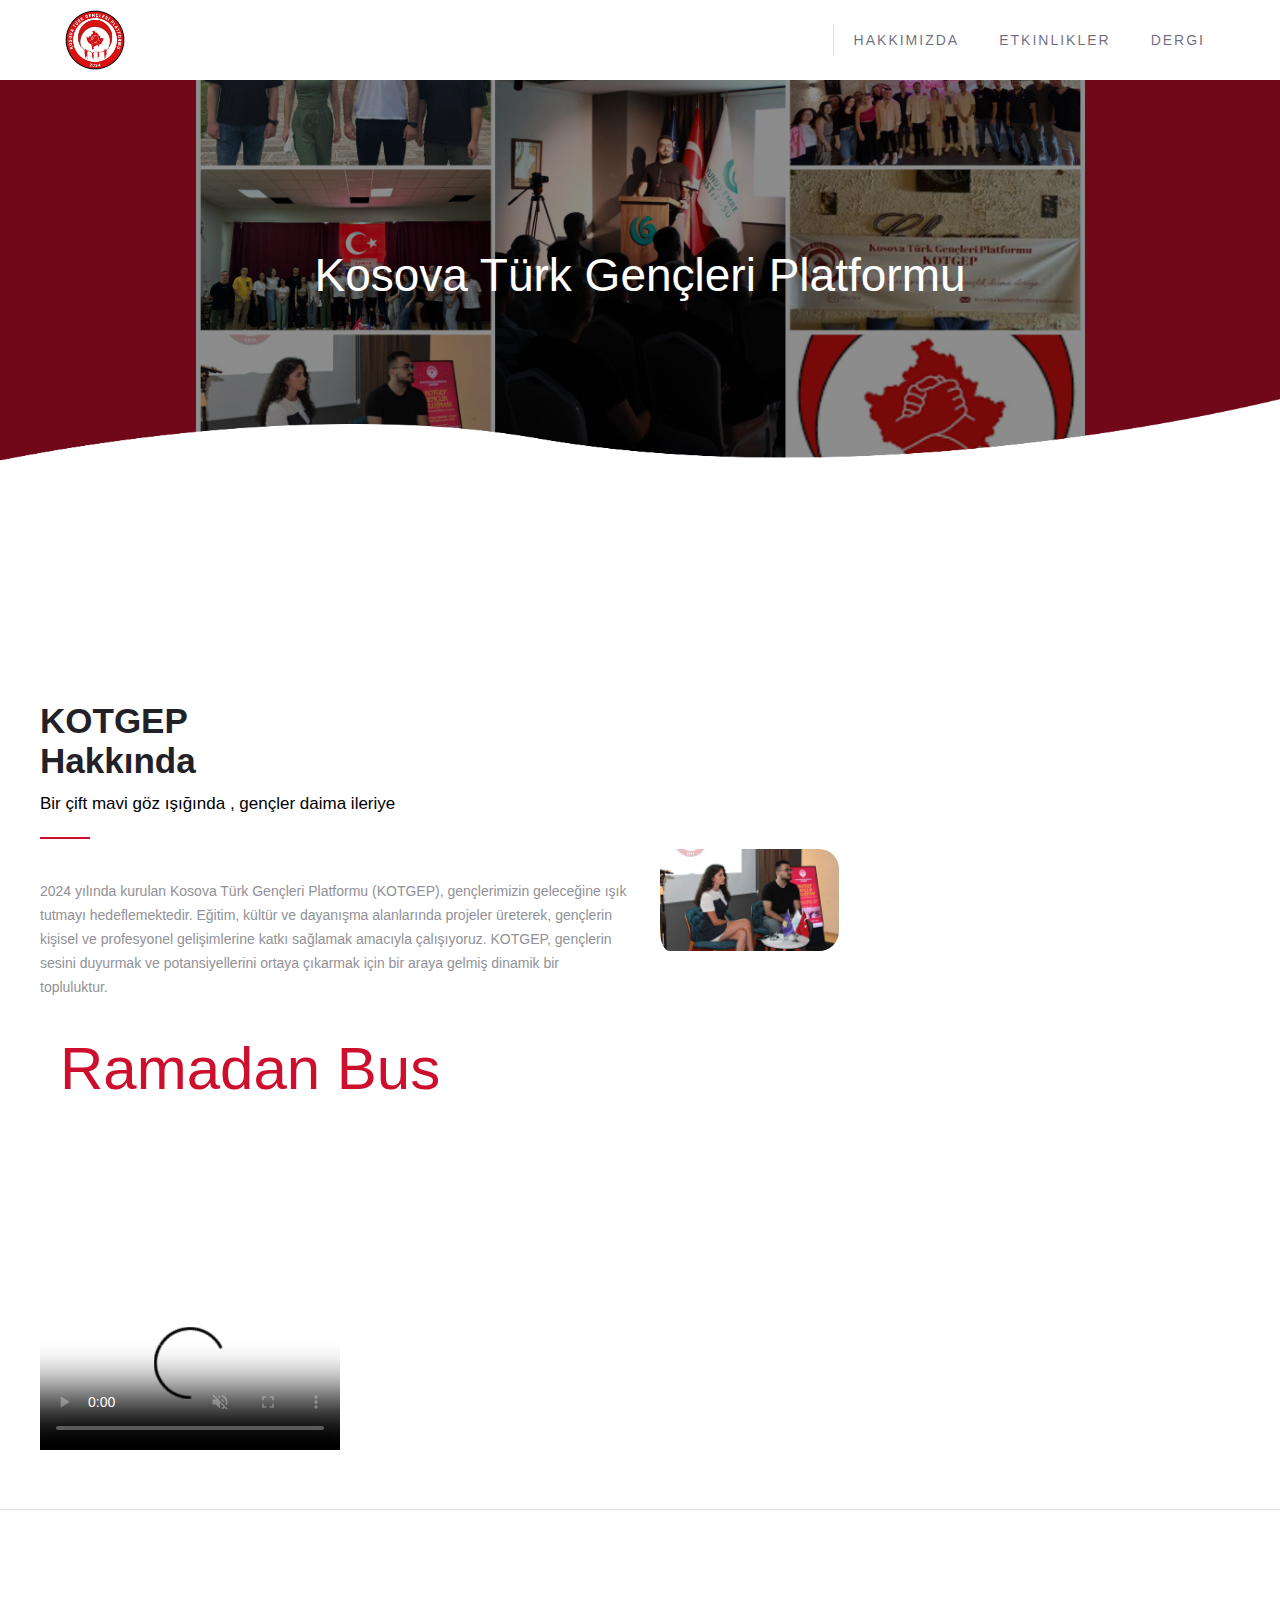
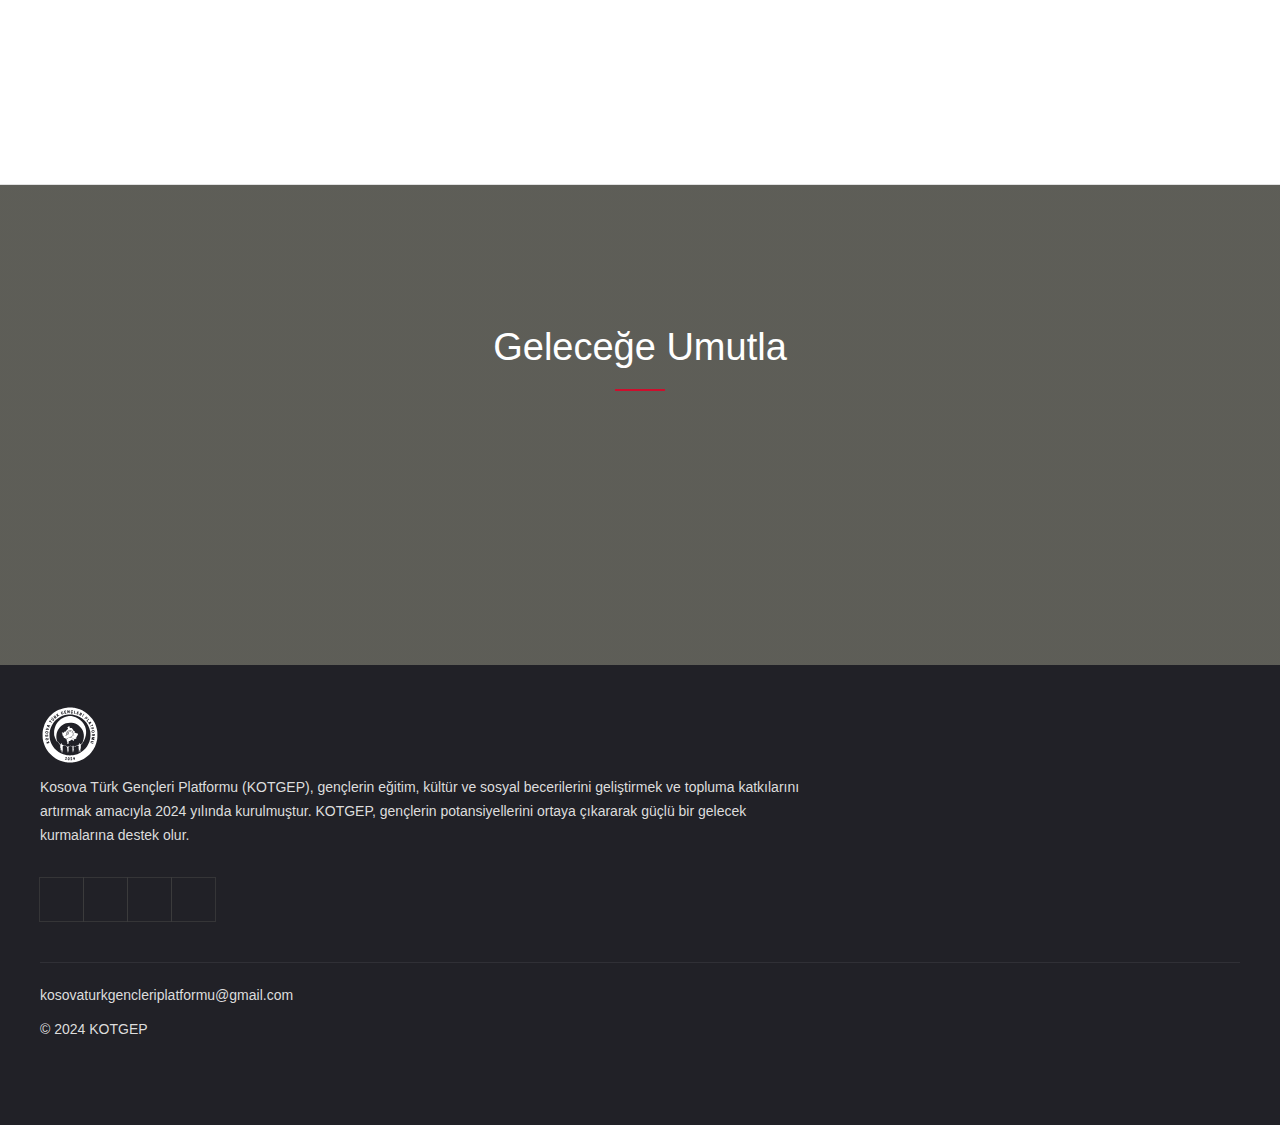
==== about-us.html @ ab355eea "KOTGEP" ====
<!DOCTYPE html>
<html>
  <head>
    <meta charset="utf-8" />
    <title>KOTGEP - Hakkımızda</title>
    <meta content="Kosova Türk Gençleri Platformu." name="description" />
    <meta content="KOTGEP:  Bir çift mavi göz ışığında" property="og:title" />
    <meta content="Geleceğe Daima Umutla" property="og:description" />
    <meta content="KOTGEP:  Bir çift mavi göz ışığında" property="twitter:title" />
    <meta content="Geleceğe Daima Umutla" property="twitter:description" />
    <meta property="og:type" content="website" />
    <meta content="summary_large_image" name="twitter:card" />
    <meta content="width=device-width, initial-scale=1" name="viewport" />
    <meta content="DXEQsur0i8NZdc9QJ-NFXd4ox3ijfagwgtrBbbGSIII" name="google-site-verification" />
    <link href="./css/css.css" rel="stylesheet" type="text/css" />
    <link href="https://fonts.googleapis.com/" rel="preconnect" />
    <link rel="stylesheet" href="https://cdnjs.cloudflare.com/ajax/libs/font-awesome/6.6.0/css/all.min.css" integrity="sha512-Kc323vGBEqzTmouAECnVceyQqyqdsSiqLQISBL29aUW4U/M7pSPA/gEUZQqv1cwx4OnYxTxve5UMg5GT6L4JJg==" crossorigin="anonymous" referrerpolicy="no-referrer" />
    <link href="https://fonts.gstatic.com/" rel="preconnect" crossorigin="anonymous" />
    <script src="https://ajax.googleapis.com/ajax/libs/webfont/1.6.26/webfont.js" type="text/javascript"></script>
    <script type="text/javascript">
      WebFont.load({
        google: {
          families: ["Montserrat:100,100italic,200,200italic,300,300italic,400,400italic,500,500italic,600,600italic,700,700italic,800,800italic,900,900italic", "Lora:regular,italic,700,700italic", "Poppins:100,100italic,200,200italic,300,300italic,regular,italic,500,500italic,600,700,800,900"]
        }
      });
    </script>
     <script type="text/javascript">
      ! function(o, c) {
        var n = c.documentElement,
          t = " w-mod-";
        n.className += t + "js", ("ontouchstart" in o || o.DocumentTouch && c instanceof DocumentTouch) && (n`.className+=t+"touch"`)}(window,document);
    </script>
    <link href="./image/kotgep-20240730-0001_1_-removebg-preview.png" rel="shortcut icon" type="image/x-icon" />
    <link href="./image/kotgep-20240730-0001_1_-removebg-preview.png" rel="apple-touch-icon" />
    <!-- Google Tag Manager -->
    <script>
      (function(w, d, s, l, i) {
        w[l] = w[l] || [];
        w[l].push({
          'gtm.start': new Date().getTime(),
          event: 'gtm.js'
        });
        var f = d.getElementsByTagName(s)[0],
          j = d.createElement(s),
          dl = l != 'dataLayer' ? '&l=' + l : '';
        j.async = true;
        j.src = 'https://www.googletagmanager.com/gtm.js?id=' + i + dl;
        f.parentNode.insertBefore(j, f);
      })(window, document, 'script', 'dataLayer', 'GTM-5PPVP9Z');
    </script>
    <!-- End Google Tag Manager -->
  </head>
  <body>
    <div class="w-embed w-iframe">
      <!-- Google Tag Manager (noscript) -->
      
    </div>
    <div class="preloader">
      <img src="https://assets-global.website-files.com/5dd045daedfe6a998d672d1d/5dd045daedfe6a3b7b672d65_tail-spin.svg" width="50" alt="" />
    </div>
    <div class="search-wrapper w-hidden-medium w-hidden-small w-hidden-tiny">
      <div class="search-overlay"></div>
      <div class="container center w-container">
        <form action="https://www.rasarevelations.com/search" class="search-content w-clearfix w-form">
          <input class="search-input w-input" maxlength="256" name="query" placeholder="Hit enter to search..." type="search" id="search" required="" />
          <input type="submit" class="search-button w-button" value="" />
          <div class="search-line"></div>
        </form>
      </div>
      <div class="remove-icon"></div>
    </div>
    <div class="page-content">
      <div class="navigation-wrapper">
        <div data-collapse="medium" data-animation="default" data-duration="400" data-easing="ease" data-easing2="ease" role="banner" class="navbar-2 w-nav">
          <div class="container-flex">
            <a href="index.html" class="w-nav-brand">
              <!-- <img src="https://assets-global.website-files.com/5dd045daedfe6a998d672d1d/5dd05a74ef6ed9efe9b8036e_logomark-2-colorArtboard 1.png" width="250" sizes="(max-width: 479px) 100vw, 250px" srcset="https://assets-global.website-files.com/5dd045daedfe6a998d672d1d/5dd05a74ef6ed9efe9b8036e_logomark-2-colorArtboard%201-p-500.png 500w, https://assets-global.website-files.com/5dd045daedfe6a998d672d1d/5dd05a74ef6ed9efe9b8036e_logomark-2-colorArtboard%201-p-800.png 800w, https://assets-global.website-files.com/5dd045daedfe6a998d672d1d/5dd05a74ef6ed9efe9b8036e_logomark-2-colorArtboard%201.png 1357w" alt="" /> -->
              <img src="./image/kotgep-20240730-0001_1_-removebg-preview.png"  width="250" sizes="(max-width: 479px) 100vw, 250px" srcset="./image/kotgep-20240730-0001_1_-removebg-preview.png 500w, ./image/kotgep-20240730-0001_1_-removebg-preview.png 800w, ./image/kotgep-20240730-0001_1_-removebg-preview.png 1357w" style="width: 80px; padding: 8px;" alt=""/>
            </a>
            <a href="index.html" aria-current="page" class="w-nav-brand w--current mid-text" style=" align-items: center; font-size: 1.2rem;">
              KOTGEP
            </a>
            <nav role="navigation" class="nav-menu-4 w-nav-menu">
              <div class="div-block-10"></div>
              <a href="about-us.html" aria-current="page" class="nav-bar-2-link w-nav-link w--current">Hakkımızda</a>
              <a href="./etkinlik.html" class="nav-bar-2-link w-nav-link">Etkinlikler</a>
              <a href="dergi.html" class="nav-bar-2-link w-nav-link">Dergi</a>
            </nav>
            <div class="navigation-right"></div>
            <div class="menu-button-2 w-hidden-main w-nav-button">
              <div class="w-icon-nav-menu">
                <i class="fa-solid fa-bars"></i>
              </div>
            </div>
          </div>
        </div>
      </div>
      <div class="banner sub image-6 aboutshow">
        <div class="container center w-container">
          <div>
            <div class="align-center homeacenter">
              <h1 class="courses-title big white-title in-sub-page">Kosova Türk Gençleri Platformu </h1>
            </div>
          </div>
        </div>
      </div>
      <div class="section gray perfect-pixel about-page-spacing">
        <div class="container w-container">
          <div>
            <div>
              <div data-w-id="ae3ced1c-4855-2db0-6c7f-9031c57028e2" class="row-flex flex-block w-row">
                <div class="w-col w-col-6">
                  <div class="left-about">
                    <div class="top-title half-space">
                      <h2 class="top-title-text">KOTGEP <br />Hakkında</h2>
                      <p class="paragraph-biger">Bir çift mavi göz ışığında , gençler daima ileriye</p>
                      <div class="line-divider"></div>
                    </div>
                    <div>
                      <p class="paragraph-3">2024 yılında kurulan Kosova Türk Gençleri Platformu (KOTGEP), gençlerimizin geleceğine ışık tutmayı hedeflemektedir. Eğitim, kültür ve dayanışma alanlarında projeler üreterek, gençlerin kişisel ve profesyonel gelişimlerine katkı sağlamak amacıyla çalışıyoruz. KOTGEP, gençlerin sesini duyurmak ve potansiyellerini ortaya çıkarmak için bir araya gelmiş dinamik bir topluluktur.
                      </p>
                    </div>
                    <div class="top-margin">
                      <div class="sign-font">Ramadan Bus</div>
                    </div>
                  </div>
                </div>
                <div class="column-2 w-col w-col-6">
                  <img src="./image/test.jpeg" sizes="(max-width: 767px) 92vw, 48vw" srcset="./image/test.jpeg 500w, ./image/test.jpeg 800w, ./image/test.jpeg 1600w, ./image/test.jpeg 2000w, ./image/test.jpeg 2538w" alt="" class="image-9" />
                  <div style="padding-top:56.17021276595745%" class="video-2 w-video w-embed">
                    <iframe class="embedly-embed" src="http://cdn.embedly.com/widgets/media.html?src=https%3A%2F%2Fwww.youtube.com%2Fembed%2FRBnXutIqDWU%3Ffeature%3Doembed&url=https%3A%2F%2Fwww.youtube.com%2Fwatch%3Fv%3DRBnXutIqDWU&image=https%3A%2F%2Fi.ytimg.com%2Fvi%2FRBnXutIqDWU%2Fhqdefault.jpg&key=c4e54deccf4d4ec997a64902e9a30300&type=text%2Fhtml&schema=youtube" scrolling="no" frameborder="0" allow="autoplay; fullscreen" allowfullscreen="true"></iframe>
                  </div>
                  <div>
                    
                  </div>
                </div>
              </div>
              <video controls style="max-width: 100%;" id="video" poster="poster-image.jpg" muted>
                <source src="./videos/introduction/Video.mp4" type="video/mp4">
                Tarayıcınız video etiketini desteklemiyor.
            </video>
            </div>
          </div>
        </div>
      </div>
      <!-- <div class="section red redrecolor">
        <div class="container w-container">
          <h1 class="heading-2">KOTGEP</h1>
        </div>
      </div> -->
      <!-- <div class="benefits-section">
        <div class="container-2">
          <h2 class="center-h2">Buraya bişi lazım </h2>
          <div class="container-2 slim-container">
            <div class="home-text center-home-text">Türk gençliği, fikirleriyle geleceği aydınlatan meşalelerdir.</div>
          </div>
          <div class="feature-row">
            <div class="feature-column">
              <h3 class="heading">Mart 2024</h3>
              <div class="home-text">Hikayemizin nasil basladigi v.s v.s anlatilabiler</div>
            </div>
            <div class="feature-column">
              <div class="feature-box">
                <div style="padding-top:56.17021276595745%" class="w-embed-youtubevideo youtube">
                  <img src="./image/test.jpeg" style="position:absolute;left:0;top:0;width:100%;height:100%;pointer-events:auto" />
                </div>
                <div class="hero-corner hero-corner-bottom-right">
                  <div class="benefit-line-1"></div>
                  <div class="benefit-line-2"></div>
                </div>
              </div>
            </div>
          </div>
          <div class="feature-row no-reverse-feature-row">
            <div class="feature-column">
              <div class="feature-box">
                <div style="padding-top:56.17021276595745%" class="w-embed-youtubevideo youtube">
                  <img src="./image/test.jpeg" style="position:absolute;left:0;top:0;width:100%;height:100%;pointer-events:auto" />
                </div>
                <div class="hero-corner hero-corner-top-right">
                  <div class="benefit-line-1"></div>
                  <div class="benefit-line-2"></div>
                </div>
                <div class="hero-corner hero-corner-bottom-left">
                  <div class="benefit-line-1"></div>
                  <div class="benefit-line-2"></div>
                </div>
              </div>
            </div>
            <div class="feature-column">
              <h3 class="heading-6">Temmuz 31 2024</h3>
              <div class="home-text">Yaptigimiz bikac etkinligi anlatirabileriz sonucta assiri dolduramayacaz buralarini</div>
            </div>
          </div>
          <div class="feature-row">
            <div class="feature-column">
              <h3 class="heading-7">Ocak 1 2025</h3>
              <div class="home-text">Gelecegimizi anlatabileriz</div>
            </div>
            <div class="feature-column">
              <div class="feature-box">
                <div style="padding-top:56.17021276595745%" class="w-embed-youtubevideo youtube">
                  <img src="./image/test.jpeg" style="position:absolute;left:0;top:0;width:100%;height:100%;pointer-events:auto" />
                </div>
                <div class="hero-corner">
                  <div class="benefit-line-2"></div>
                  <div class="benefit-line-1"></div>
                </div>
              </div>
            </div>
          </div>
        </div>
      </div> -->

      
      <!-- <div class="section gray perfect-pixel">
        <div class="container listcontainer7 w-container">
          <div data-duration-in="300" data-duration-out="100" data-current="Tab 1" data-easing="ease" class="w-tabs">
            <div class="tabs-menu-2 w-tab-menu">
              <a data-w-tab="Tab 1" class="tab-link-tab-1 w-inline-block w-tab-link w--current">
                <div class="text-block-49">Videos</div>
              </a>
              <a data-w-tab="Tab 2" class="tab-link-tab-2 w-inline-block w-tab-link">
                <div class="text-block-50">Etkinlikler</div>
              </a>
            </div>

            <div class="tabs-content w-tab-content">
              <div data-w-tab="Tab 1" class="w-tab-pane w--tab-active">
                <div>
                  <div>
                    <div class="top-title">
                      <div class="align-center">
                        <div class="line-divider-2 center-line"></div>
                        <div class="div-block-2 w-clearfix">
                          <a href="#" class="client-logo w-inline-block">
                            <img src="https://assets-global.website-files.com/5dd045daedfe6a998d672d1d/5dd1db70c5a7ed17805efa64_apple-btn-aefbaa04aa954eb11b598c6f7f4fae1d7fffabe74120098b3018d23cc66bf9b6.png" alt="" />
                          </a>
                          <a href="#" class="client-logo w-inline-block">
                            <img src="https://assets-global.website-files.com/5dd045daedfe6a998d672d1d/5dd1dbe1edfe6a5761712115_spotify-button-58d8af3b093857cb07b4f290b15c06cc6a36a095657f83a7ba36676cd25089c9.png" alt="" />
                          </a>
                          <a href="#" class="client-logo w-inline-block">
                            <img src="https://assets-global.website-files.com/5dd045daedfe6a998d672d1d/5dd1dbe1edfe6a8238712116_google-podcasts-badge-97af4f04fcb2bc2132b8189c8edf0731861e2d7c0a85deab3f53696483e3407e.png" alt="" />
                          </a>
                          <a href="#" class="client-logo w-inline-block">
                            <img src="https://assets-global.website-files.com/5dd045daedfe6a998d672d1d/5dd1db70c5a7ed84df5efa67_yt-button-0affe9ed57e800d31f7feed72ca1e9485dea8ea273d539dbac46b70a0da7cdc5.png" alt="" />
                          </a>
                        </div>
                      </div>
                    </div>
                    <div class="w-dyn-list">
                      <div role="list" class="w-dyn-items">
                        <div role="listitem" class="collection-item w-dyn-item">
                          <div class="list-div w-inline-block w-clearfix">
                            <div class="list-thumbnail">
                              <img src="./image/kotgep-20240730-0001_1_-removebg-preview.png" alt="" />
                            </div>
                             <h5> KOTGEP Tüzük</h5>
                          </div>
                        </div> -->
                        
                      </div>
                    </div>
                  </div>
                </div>
              </div>
              <div data-w-tab="Tab 2" class="w-tab-pane">
                <div>
                  <div>
                    <div class="top-title">
                      <div class="align-center">
                        <h2 class="top-title-text">Personal. Practical. Powerful.</h2>
                        <p class="paragraph-biger">Encouraging others to find hope in living, learning, and leading</p>
                        <div class="line-divider center-line"></div>
                        <div class="div-block-2 w-clearfix">
                          <a href="#" class="client-logo w-inline-block">
                            <img src="https://assets-global.website-files.com/5dd045daedfe6a998d672d1d/5dd1dbe1edfe6a7f07712114_apple-btn-aefbaa04aa954eb11b598c6f7f4fae1d7fffabe74120098b3018d23cc66bf9b6.png" alt="" />
                          </a>
                          <a href="#" class="client-logo w-inline-block">
                            <img src="https://assets-global.website-files.com/5dd045daedfe6a998d672d1d/5dd1dbe1edfe6a5761712115_spotify-button-58d8af3b093857cb07b4f290b15c06cc6a36a095657f83a7ba36676cd25089c9.png" alt="" />
                          </a>
                          <a href="#" class="client-logo w-inline-block">
                            <img src="https://assets-global.website-files.com/5dd045daedfe6a998d672d1d/5dd1dbe1edfe6a8238712116_google-podcasts-badge-97af4f04fcb2bc2132b8189c8edf0731861e2d7c0a85deab3f53696483e3407e.png" alt="" />
                          </a>
                          <a href="#" class="client-logo w-inline-block">
                            <img src="https://assets-global.website-files.com/5dd045daedfe6a998d672d1d/5dd1dbe1edfe6aa0f3712117_yt-button-0affe9ed57e800d31f7feed72ca1e9485dea8ea273d539dbac46b70a0da7cdc5.png" alt="" />
                          </a>
                        </div>
                      </div>
                    </div>
                    <div class="w-dyn-list">
                      <div role="list" class="w-dyn-items">
                        <div role="listitem" class="collection-item-2 w-dyn-item">
                          <a href="podcasts/how-to-measure-success-of-a-customer-centric-company.html" class="event-wrapper w-inline-block">
                            <div style="background-image:url(_https_/assets-global.website-files.com/5dd045daedfe6a3943672d23/5f6e58e508e58c4c1f3e1840_Podcast%20Logo%20-%20RR%20(for%20the%20website.html).svg" )" class="event-date"></div>
                            <div class="event-content">
                              <h2 class="list-heading podcastheading">How to Measure Success of a Customer-Centric Company</h2>
                              <div class="icons-wrapper w-hidden-tiny">
                                <div class="icons-content">
                                  <p class="icons-title w-dyn-bind-empty"></p>
                                </div>
                                <div class="icons-content">
                                  <p class="icons-title w-dyn-bind-empty"></p>
                                </div>
                              </div>
                            </div>
                            <div class="features-small-line in-courses"></div>
                          </a>
                        </div>
                        <div role="listitem" class="collection-item-2 w-dyn-item">
                          <a href="podcasts/4-best-practices-to-become-a-customer-centric-company.html" class="event-wrapper w-inline-block">
                            <div style="background-image:url(_https_/assets-global.website-files.com/5dd045daedfe6a3943672d23/5f6e58e508e58c4c1f3e1840_Podcast%20Logo%20-%20RR%20(for%20the%20website.html).svg" )" class="event-date"></div>
                            <div class="event-content">
                              <h2 class="list-heading podcastheading">4 Best Practices to Become a Customer-Centric Company</h2>
                              <div class="icons-wrapper w-hidden-tiny">
                                <div class="icons-content">
                                  <p class="icons-title w-dyn-bind-empty"></p>
                                </div>
                                <div class="icons-content">
                                  <p class="icons-title w-dyn-bind-empty"></p>
                                </div>
                              </div>
                            </div>
                            <div class="features-small-line in-courses"></div>
                          </a>
                        </div>
                        <div role="listitem" class="collection-item-2 w-dyn-item">
                          <a href="podcasts/challenges-of-becoming-a-customer-centric-organization-pt-2.html" class="event-wrapper w-inline-block">
                            <div style="background-image:url(_https_/assets-global.website-files.com/5dd045daedfe6a3943672d23/5f6e58e508e58c4c1f3e1840_Podcast%20Logo%20-%20RR%20(for%20the%20website.html).svg" )" class="event-date"></div>
                            <div class="event-content">
                              <h2 class="list-heading podcastheading">Challenges of Becoming a Customer-Centric Organization Pt 2</h2>
                              <div class="icons-wrapper w-hidden-tiny">
                                <div class="icons-content">
                                  <p class="icons-title w-dyn-bind-empty"></p>
                                </div>
                                <div class="icons-content">
                                  <p class="icons-title w-dyn-bind-empty"></p>
                                </div>
                              </div>
                            </div>
                            <div class="features-small-line in-courses"></div>
                          </a>
                        </div>
                        <div role="listitem" class="collection-item-2 w-dyn-item">
                          <a href="podcasts/challenges-of-becoming-a-customer-centric-organization-pt-1.html" class="event-wrapper w-inline-block">
                            <div style="background-image:url(_https_/assets-global.website-files.com/5dd045daedfe6a3943672d23/5f6e58e508e58c4c1f3e1840_Podcast%20Logo%20-%20RR%20(for%20the%20website.html).svg" )" class="event-date"></div>
                            <div class="event-content">
                              <h2 class="list-heading podcastheading">Challenges of Becoming a Customer-Centric Organization Pt 1</h2>
                              <div class="icons-wrapper w-hidden-tiny">
                                <div class="icons-content">
                                  <p class="icons-title w-dyn-bind-empty"></p>
                                </div>
                                <div class="icons-content">
                                  <p class="icons-title w-dyn-bind-empty"></p>
                                </div>
                              </div>
                            </div>
                            <div class="features-small-line in-courses"></div>
                          </a>
                        </div>
                        <div role="listitem" class="collection-item-2 w-dyn-item">
                          <a href="podcasts/creating-a-great-customer-experience-strategy.html" class="event-wrapper w-inline-block">
                            <div style="background-image:url(_https_/assets-global.website-files.com/5dd045daedfe6a3943672d23/5f6e58e508e58c4c1f3e1840_Podcast%20Logo%20-%20RR%20(for%20the%20website.html).svg" )" class="event-date"></div>
                            <div class="event-content">
                              <h2 class="list-heading podcastheading">Creating a Great Customer Experience Strategy</h2>
                              <div class="icons-wrapper w-hidden-tiny">
                                <div class="icons-content">
                                  <p class="icons-title w-dyn-bind-empty"></p>
                                </div>
                                <div class="icons-content">
                                  <p class="icons-title w-dyn-bind-empty"></p>
                                </div>
                              </div>
                            </div>
                            <div class="features-small-line in-courses"></div>
                          </a>
                        </div>
                        <div role="listitem" class="collection-item-2 w-dyn-item">
                          <a href="podcasts/how-important-is-the-customer-experience.html" class="event-wrapper w-inline-block">
                            <div style="background-image:url(_https_/assets-global.website-files.com/5dd045daedfe6a3943672d23/5f6e58e508e58c4c1f3e1840_Podcast%20Logo%20-%20RR%20(for%20the%20website.html).svg" )" class="event-date"></div>
                            <div class="event-content">
                              <h2 class="list-heading podcastheading">How Important is the Customer Experience?</h2>
                              <div class="icons-wrapper w-hidden-tiny">
                                <div class="icons-content">
                                  <p class="icons-title w-dyn-bind-empty"></p>
                                </div>
                                <div class="icons-content">
                                  <p class="icons-title w-dyn-bind-empty"></p>
                                </div>
                              </div>
                            </div>
                            <div class="features-small-line in-courses"></div>
                          </a>
                        </div>
                        <div role="listitem" class="collection-item-2 w-dyn-item">
                          <a href="podcasts/what-does-it-mean-to-be-customer-centric.html" class="event-wrapper w-inline-block">
                            <div style="background-image:url(_https_/assets-global.website-files.com/5dd045daedfe6a3943672d23/5f6e58e508e58c4c1f3e1840_Podcast%20Logo%20-%20RR%20(for%20the%20website.html).svg" )" class="event-date"></div>
                            <div class="event-content">
                              <h2 class="list-heading podcastheading">What does it mean to be Customer-Centric?</h2>
                              <div class="icons-wrapper w-hidden-tiny">
                                <div class="icons-content">
                                  <p class="icons-title w-dyn-bind-empty"></p>
                                </div>
                                <div class="icons-content">
                                  <p class="icons-title w-dyn-bind-empty"></p>
                                </div>
                              </div>
                            </div>
                            <div class="features-small-line in-courses"></div>
                          </a>
                        </div>
                        <div role="listitem" class="collection-item-2 w-dyn-item">
                          <a href="podcasts/becoming-customer-centric.html" class="event-wrapper w-inline-block">
                            <div style="background-image:url(_https_/assets-global.website-files.com/5dd045daedfe6a3943672d23/5f6e58e508e58c4c1f3e1840_Podcast%20Logo%20-%20RR%20(for%20the%20website.html).svg" )" class="event-date"></div>
                            <div class="event-content">
                              <h2 class="list-heading podcastheading">Becoming Customer-Centric</h2>
                              <div class="icons-wrapper w-hidden-tiny">
                                <div class="icons-content">
                                  <p class="icons-title w-dyn-bind-empty"></p>
                                </div>
                                <div class="icons-content">
                                  <p class="icons-title w-dyn-bind-empty"></p>
                                </div>
                              </div>
                            </div>
                            <div class="features-small-line in-courses"></div>
                          </a>
                        </div>
                        <div role="listitem" class="collection-item-2 w-dyn-item">
                          <a href="podcasts/voice-of-the-customer-pt-6.html" class="event-wrapper w-inline-block">
                            <div style="background-image:url(_https_/assets-global.website-files.com/5dd045daedfe6a3943672d23/5f6e58e508e58c4c1f3e1840_Podcast%20Logo%20-%20RR%20(for%20the%20website.html).svg" )" class="event-date"></div>
                            <div class="event-content">
                              <h2 class="list-heading podcastheading">Voice of the Customer Pt 6</h2>
                              <div class="icons-wrapper w-hidden-tiny">
                                <div class="icons-content">
                                  <p class="icons-title w-dyn-bind-empty"></p>
                                </div>
                                <div class="icons-content">
                                  <p class="icons-title w-dyn-bind-empty"></p>
                                </div>
                              </div>
                            </div>
                            <div class="features-small-line in-courses"></div>
                          </a>
                        </div>
                        <div role="listitem" class="collection-item-2 w-dyn-item">
                          <a href="podcasts/voice-of-the-customer-pt-5.html" class="event-wrapper w-inline-block">
                            <div style="background-image:url(_https_/assets-global.website-files.com/5dd045daedfe6a3943672d23/5f6e58e508e58c4c1f3e1840_Podcast%20Logo%20-%20RR%20(for%20the%20website.html).svg" )" class="event-date"></div>
                            <div class="event-content">
                              <h2 class="list-heading podcastheading">Voice of the Customer Pt 5</h2>
                              <div class="icons-wrapper w-hidden-tiny">
                                <div class="icons-content">
                                  <p class="icons-title w-dyn-bind-empty"></p>
                                </div>
                                <div class="icons-content">
                                  <p class="icons-title w-dyn-bind-empty"></p>
                                </div>
                              </div>
                            </div>
                            <div class="features-small-line in-courses"></div>
                          </a>
                        </div>
                        <div role="listitem" class="collection-item-2 w-dyn-item">
                          <a href="podcasts/voice-of-the-customer-pt-4.html" class="event-wrapper w-inline-block">
                            <div style="background-image:url(_https_/assets-global.website-files.com/5dd045daedfe6a3943672d23/5f6e58e508e58c4c1f3e1840_Podcast%20Logo%20-%20RR%20(for%20the%20website.html).svg" )" class="event-date"></div>
                            <div class="event-content">
                              <h2 class="list-heading podcastheading">Voice of the Customer Pt 4</h2>
                              <div class="icons-wrapper w-hidden-tiny">
                                <div class="icons-content">
                                  <p class="icons-title w-dyn-bind-empty"></p>
                                </div>
                                <div class="icons-content">
                                  <p class="icons-title w-dyn-bind-empty"></p>
                                </div>
                              </div>
                            </div>
                            <div class="features-small-line in-courses"></div>
                          </a>
                        </div>
                        <div role="listitem" class="collection-item-2 w-dyn-item">
                          <a href="podcasts/voice-of-the-customer-pt-3.html" class="event-wrapper w-inline-block">
                            <div style="background-image:url(_https_/assets-global.website-files.com/5dd045daedfe6a3943672d23/5f6e58e508e58c4c1f3e1840_Podcast%20Logo%20-%20RR%20(for%20the%20website.html).svg" )" class="event-date"></div>
                            <div class="event-content">
                              <h2 class="list-heading podcastheading">Voice of the Customer Pt 3</h2>
                              <div class="icons-wrapper w-hidden-tiny">
                                <div class="icons-content">
                                  <p class="icons-title w-dyn-bind-empty"></p>
                                </div>
                                <div class="icons-content">
                                  <p class="icons-title w-dyn-bind-empty"></p>
                                </div>
                              </div>
                            </div>
                            <div class="features-small-line in-courses"></div>
                          </a>
                        </div>
                        <div role="listitem" class="collection-item-2 w-dyn-item">
                          <a href="podcasts/voice-of-the-customer-pt-2.html" class="event-wrapper w-inline-block">
                            <div style="background-image:url(_https_/assets-global.website-files.com/5dd045daedfe6a3943672d23/5f6e58e508e58c4c1f3e1840_Podcast%20Logo%20-%20RR%20(for%20the%20website.html).svg" )" class="event-date"></div>
                            <div class="event-content">
                              <h2 class="list-heading podcastheading">Voice of the Customer Pt 2</h2>
                              <div class="icons-wrapper w-hidden-tiny">
                                <div class="icons-content">
                                  <p class="icons-title w-dyn-bind-empty"></p>
                                </div>
                                <div class="icons-content">
                                  <p class="icons-title w-dyn-bind-empty"></p>
                                </div>
                              </div>
                            </div>
                            <div class="features-small-line in-courses"></div>
                          </a>
                        </div>
                        <div role="listitem" class="collection-item-2 w-dyn-item">
                          <a href="podcasts/voice-of-the-customer-pt-1.html" class="event-wrapper w-inline-block">
                            <div style="background-image:url(_https_/assets-global.website-files.com/5dd045daedfe6a3943672d23/5f6e58e508e58c4c1f3e1840_Podcast%20Logo%20-%20RR%20(for%20the%20website.html).svg" )" class="event-date"></div>
                            <div class="event-content">
                              <h2 class="list-heading podcastheading">Voice of the Customer Pt 1</h2>
                              <div class="icons-wrapper w-hidden-tiny">
                                <div class="icons-content">
                                  <p class="icons-title w-dyn-bind-empty"></p>
                                </div>
                                <div class="icons-content">
                                  <p class="icons-title w-dyn-bind-empty"></p>
                                </div>
                              </div>
                            </div>
                            <div class="features-small-line in-courses"></div>
                          </a>
                        </div>
                        <div role="listitem" class="collection-item-2 w-dyn-item">
                          <a href="podcasts/proven-ways-to-combat-procrastination-pt-2.html" class="event-wrapper w-inline-block">
                            <div style="background-image:url(_https_/assets-global.website-files.com/5dd045daedfe6a3943672d23/5f6e58e508e58c4c1f3e1840_Podcast%20Logo%20-%20RR%20(for%20the%20website.html).svg" )" class="event-date"></div>
                            <div class="event-content">
                              <h2 class="list-heading podcastheading">Proven Ways to Combat Procrastination Pt 2</h2>
                              <div class="icons-wrapper w-hidden-tiny">
                                <div class="icons-content">
                                  <p class="icons-title w-dyn-bind-empty"></p>
                                </div>
                                <div class="icons-content">
                                  <p class="icons-title w-dyn-bind-empty"></p>
                                </div>
                              </div>
                            </div>
                            <div class="features-small-line in-courses"></div>
                          </a>
                        </div>
                        <div role="listitem" class="collection-item-2 w-dyn-item">
                          <a href="podcasts/proven-ways-to-combat-procrastination-pt-1.html" class="event-wrapper w-inline-block">
                            <div style="background-image:url(_https_/assets-global.website-files.com/5dd045daedfe6a3943672d23/5f6e58e508e58c4c1f3e1840_Podcast%20Logo%20-%20RR%20(for%20the%20website.html).svg" )" class="event-date"></div>
                            <div class="event-content">
                              <h2 class="list-heading podcastheading">Proven Ways to Combat Procrastination Pt 1</h2>
                              <div class="icons-wrapper w-hidden-tiny">
                                <div class="icons-content">
                                  <p class="icons-title w-dyn-bind-empty"></p>
                                </div>
                                <div class="icons-content">
                                  <p class="icons-title w-dyn-bind-empty"></p>
                                </div>
                              </div>
                            </div>
                            <div class="features-small-line in-courses"></div>
                          </a>
                        </div>
                        <div role="listitem" class="collection-item-2 w-dyn-item">
                          <a href="podcasts/8-secrets-to-success-pt-2.html" class="event-wrapper w-inline-block">
                            <div style="background-image:url(_https_/assets-global.website-files.com/5dd045daedfe6a3943672d23/5f6e58e508e58c4c1f3e1840_Podcast%20Logo%20-%20RR%20(for%20the%20website.html).svg" )" class="event-date"></div>
                            <div class="event-content">
                              <h2 class="list-heading podcastheading">8 Secrets to Success Pt 2</h2>
                              <div class="icons-wrapper w-hidden-tiny">
                                <div class="icons-content">
                                  <p class="icons-title w-dyn-bind-empty"></p>
                                </div>
                                <div class="icons-content">
                                  <p class="icons-title w-dyn-bind-empty"></p>
                                </div>
                              </div>
                            </div>
                            <div class="features-small-line in-courses"></div>
                          </a>
                        </div>
                        <div role="listitem" class="collection-item-2 w-dyn-item">
                          <a href="podcasts/8-secrets-to-success-pt-1.html" class="event-wrapper w-inline-block">
                            <div style="background-image:url(_https_/assets-global.website-files.com/5dd045daedfe6a3943672d23/5f6e58e508e58c4c1f3e1840_Podcast%20Logo%20-%20RR%20(for%20the%20website.html).svg" )" class="event-date"></div>
                            <div class="event-content">
                              <h2 class="list-heading podcastheading">8 Secrets to Success Pt 1</h2>
                              <div class="icons-wrapper w-hidden-tiny">
                                <div class="icons-content">
                                  <p class="icons-title w-dyn-bind-empty"></p>
                                </div>
                                <div class="icons-content">
                                  <p class="icons-title w-dyn-bind-empty"></p>
                                </div>
                              </div>
                            </div>
                            <div class="features-small-line in-courses"></div>
                          </a>
                        </div>
                        <div role="listitem" class="collection-item-2 w-dyn-item">
                          <a href="podcasts/personal-responsibility.html" class="event-wrapper w-inline-block">
                            <div style="background-image:url(_https_/assets-global.website-files.com/5dd045daedfe6a3943672d23/5f6e58e508e58c4c1f3e1840_Podcast%20Logo%20-%20RR%20(for%20the%20website.html).svg" )" class="event-date"></div>
                            <div class="event-content">
                              <h2 class="list-heading podcastheading">Personal Responsibility</h2>
                              <div class="icons-wrapper w-hidden-tiny">
                                <div class="icons-content">
                                  <p class="icons-title w-dyn-bind-empty"></p>
                                </div>
                                <div class="icons-content">
                                  <p class="icons-title w-dyn-bind-empty"></p>
                                </div>
                              </div>
                            </div>
                            <div class="features-small-line in-courses"></div>
                          </a>
                        </div>
                        <div role="listitem" class="collection-item-2 w-dyn-item">
                          <a href="podcasts/casting-a-vision.html" class="event-wrapper w-inline-block">
                            <div style="background-image:url(_https_/assets-global.website-files.com/5dd045daedfe6a3943672d23/5f6e58e508e58c4c1f3e1840_Podcast%20Logo%20-%20RR%20(for%20the%20website.html).svg" )" class="event-date"></div>
                            <div class="event-content">
                              <h2 class="list-heading podcastheading">Casting A Vision</h2>
                              <div class="icons-wrapper w-hidden-tiny">
                                <div class="icons-content">
                                  <p class="icons-title w-dyn-bind-empty"></p>
                                </div>
                                <div class="icons-content">
                                  <p class="icons-title w-dyn-bind-empty"></p>
                                </div>
                              </div>
                            </div>
                            <div class="features-small-line in-courses"></div>
                          </a>
                        </div>
                        <div role="listitem" class="collection-item-2 w-dyn-item">
                          <a href="podcasts/million-dollar-personal-success-plan.html" class="event-wrapper w-inline-block">
                            <div style="background-image:url(_https_/assets-global.website-files.com/5dd045daedfe6a3943672d23/5f6e58e508e58c4c1f3e1840_Podcast%20Logo%20-%20RR%20(for%20the%20website.html).svg" )" class="event-date"></div>
                            <div class="event-content">
                              <h2 class="list-heading podcastheading">Million Dollar Personal Success Plan</h2>
                              <div class="icons-wrapper w-hidden-tiny">
                                <div class="icons-content">
                                  <p class="icons-title w-dyn-bind-empty"></p>
                                </div>
                                <div class="icons-content">
                                  <p class="icons-title w-dyn-bind-empty"></p>
                                </div>
                              </div>
                            </div>
                            <div class="features-small-line in-courses"></div>
                          </a>
                        </div>
                        <div role="listitem" class="collection-item-2 w-dyn-item">
                          <a href="podcasts/control-your-life-pt-4.html" class="event-wrapper w-inline-block">
                            <div style="background-image:url(_https_/assets-global.website-files.com/5dd045daedfe6a3943672d23/5f6e58e508e58c4c1f3e1840_Podcast%20Logo%20-%20RR%20(for%20the%20website.html).svg" )" class="event-date"></div>
                            <div class="event-content">
                              <h2 class="list-heading podcastheading">Control Your Life Pt 4</h2>
                              <div class="icons-wrapper w-hidden-tiny">
                                <div class="icons-content">
                                  <p class="icons-title w-dyn-bind-empty"></p>
                                </div>
                                <div class="icons-content">
                                  <p class="icons-title w-dyn-bind-empty"></p>
                                </div>
                              </div>
                            </div>
                            <div class="features-small-line in-courses"></div>
                          </a>
                        </div>
                        <div role="listitem" class="collection-item-2 w-dyn-item">
                          <a href="podcasts/how-to-have-empathy-with-someone-who-annoys-you.html" class="event-wrapper w-inline-block">
                            <div style="background-image:url(_https_/assets-global.website-files.com/5dd045daedfe6a3943672d23/5f6e58e508e58c4c1f3e1840_Podcast%20Logo%20-%20RR%20(for%20the%20website.html).svg" )" class="event-date"></div>
                            <div class="event-content">
                              <h2 class="list-heading podcastheading">How To Have Empathy With Someone Who Annoys You</h2>
                              <div class="icons-wrapper w-hidden-tiny">
                                <div class="icons-content">
                                  <p class="icons-title w-dyn-bind-empty"></p>
                                </div>
                                <div class="icons-content">
                                  <p class="icons-title w-dyn-bind-empty"></p>
                                </div>
                              </div>
                            </div>
                            <div class="features-small-line in-courses"></div>
                          </a>
                        </div>
                        
                            <div class="features-small-line in-courses"></div>
                          </a>
                        </div>
                        <div role="listitem" class="collection-item-2 w-dyn-item">
                          <a href="podcasts/smart-choices.html" class="event-wrapper w-inline-block">
                            <div style="background-image:url(_https_/assets-global.website-files.com/5dd045daedfe6a3943672d23/5f6e58e508e58c4c1f3e1840_Podcast%20Logo%20-%20RR%20(for%20the%20website.html).svg" )" class="event-date"></div>
                            <div class="event-content">
                              <h2 class="list-heading podcastheading">Smart Choices</h2>
                              <div class="icons-wrapper w-hidden-tiny">
                                <div class="icons-content">
                                  <p class="icons-title w-dyn-bind-empty"></p>
                                </div>
                                <div class="icons-content">
                                  <p class="icons-title w-dyn-bind-empty"></p>
                                </div>
                              </div>
                            </div>
                            <div class="features-small-line in-courses"></div>
                          </a>
                        </div>
                        <div role="listitem" class="collection-item-2 w-dyn-item">
                          <a href="podcasts/5-attitudes-towards-failure.html" class="event-wrapper w-inline-block">
                            <div style="background-image:url(_https_/assets-global.website-files.com/5dd045daedfe6a3943672d23/5f6e58e508e58c4c1f3e1840_Podcast%20Logo%20-%20RR%20(for%20the%20website.html).svg" )" class="event-date"></div>
                            <div class="event-content">
                              <h2 class="list-heading podcastheading">5 Attitudes Towards Failure</h2>
                              <div class="icons-wrapper w-hidden-tiny">
                                <div class="icons-content">
                                  <p class="icons-title w-dyn-bind-empty"></p>
                                </div>
                                <div class="icons-content">
                                  <p class="icons-title w-dyn-bind-empty"></p>
                                </div>
                              </div>
                            </div>
                            <div class="features-small-line in-courses"></div>
                          </a>
                        </div>
                        <div role="listitem" class="collection-item-2 w-dyn-item">
                          <a href="podcasts/working-with-your-spouse.html" class="event-wrapper w-inline-block">
                            <div style="background-image:url(_https_/assets-global.website-files.com/5dd045daedfe6a3943672d23/5f6e58e508e58c4c1f3e1840_Podcast%20Logo%20-%20RR%20(for%20the%20website.html).svg" )" class="event-date"></div>
                            <div class="event-content">
                              <h2 class="list-heading podcastheading">Working with your Spouse</h2>
                              <div class="icons-wrapper w-hidden-tiny">
                                <div class="icons-content">
                                  <p class="icons-title w-dyn-bind-empty"></p>
                                </div>
                                <div class="icons-content">
                                  <p class="icons-title w-dyn-bind-empty"></p>
                                </div>
                              </div>
                            </div>
                            <div class="features-small-line in-courses"></div>
                          </a>
                        </div>
                        <div role="listitem" class="collection-item-2 w-dyn-item">
                          <a href="podcasts/self-improvement-myths-pt-2.html" class="event-wrapper w-inline-block">
                            <div style="background-image:url(_https_/assets-global.website-files.com/5dd045daedfe6a3943672d23/5f6e58e508e58c4c1f3e1840_Podcast%20Logo%20-%20RR%20(for%20the%20website.html).svg" )" class="event-date"></div>
                            <div class="event-content">
                              <h2 class="list-heading podcastheading">Self Improvement Myths Pt 2</h2>
                              <div class="icons-wrapper w-hidden-tiny">
                                <div class="icons-content">
                                  <p class="icons-title w-dyn-bind-empty"></p>
                                </div>
                                <div class="icons-content">
                                  <p class="icons-title w-dyn-bind-empty"></p>
                                </div>
                              </div>
                            </div>
                            <div class="features-small-line in-courses"></div>
                          </a>
                        </div>
                        <div role="listitem" class="collection-item-2 w-dyn-item">
                          <a href="podcasts/self-improvement-myths-pt-1.html" class="event-wrapper w-inline-block">
                            <div style="background-image:url(_https_/assets-global.website-files.com/5dd045daedfe6a3943672d23/5f6e58e508e58c4c1f3e1840_Podcast%20Logo%20-%20RR%20(for%20the%20website.html).svg" )" class="event-date"></div>
                            <div class="event-content">
                              <h2 class="list-heading podcastheading">Self Improvement Myths Pt 1</h2>
                              <div class="icons-wrapper w-hidden-tiny">
                                <div class="icons-content">
                                  <p class="icons-title w-dyn-bind-empty"></p>
                                </div>
                                <div class="icons-content">
                                  <p class="icons-title w-dyn-bind-empty"></p>
                                </div>
                              </div>
                            </div>
                            <div class="features-small-line in-courses"></div>
                          </a>
                        </div>
                        <div role="listitem" class="collection-item-2 w-dyn-item">
                          <a href="podcasts/handling-failure.html" class="event-wrapper w-inline-block">
                            <div style="background-image:url(_https_/assets-global.website-files.com/5dd045daedfe6a3943672d23/5f6e58e508e58c4c1f3e1840_Podcast%20Logo%20-%20RR%20(for%20the%20website.html).svg" )" class="event-date"></div>
                            <div class="event-content">
                              <h2 class="list-heading podcastheading">Handling Failure</h2>
                              <div class="icons-wrapper w-hidden-tiny">
                                <div class="icons-content">
                                  <p class="icons-title w-dyn-bind-empty"></p>
                                </div>
                                <div class="icons-content">
                                  <p class="icons-title w-dyn-bind-empty"></p>
                                </div>
                              </div>
                            </div>
                            <div class="features-small-line in-courses"></div>
                          </a>
                        </div>
                        <div role="listitem" class="collection-item-2 w-dyn-item">
                          <a href="podcasts/extraordinary-customer-service.html" class="event-wrapper w-inline-block">
                            <div style="background-image:url(_https_/assets-global.website-files.com/5dd045daedfe6a3943672d23/5f6e58e508e58c4c1f3e1840_Podcast%20Logo%20-%20RR%20(for%20the%20website.html).svg" )" class="event-date"></div>
                            <div class="event-content">
                              <h2 class="list-heading podcastheading">Extraordinary Customer Service</h2>
                              <div class="icons-wrapper w-hidden-tiny">
                                <div class="icons-content">
                                  <p class="icons-title w-dyn-bind-empty"></p>
                                </div>
                                <div class="icons-content">
                                  <p class="icons-title w-dyn-bind-empty"></p>
                                </div>
                              </div>
                            </div>
                            <div class="features-small-line in-courses"></div>
                          </a>
                        </div>
                        <div role="listitem" class="collection-item-2 w-dyn-item">
                          <a href="podcasts/deep-listening.html" class="event-wrapper w-inline-block">
                            <div style="background-image:url(_https_/assets-global.website-files.com/5dd045daedfe6a3943672d23/5f6e58e508e58c4c1f3e1840_Podcast%20Logo%20-%20RR%20(for%20the%20website.html).svg" )" class="event-date"></div>
                            <div class="event-content">
                              <h2 class="list-heading podcastheading">Deep Listening</h2>
                              <div class="icons-wrapper w-hidden-tiny">
                                <div class="icons-content">
                                  <p class="icons-title w-dyn-bind-empty"></p>
                                </div>
                                <div class="icons-content">
                                  <p class="icons-title w-dyn-bind-empty"></p>
                                </div>
                              </div>
                            </div>
                            <div class="features-small-line in-courses"></div>
                          </a>
                        </div>
                        <div role="listitem" class="collection-item-2 w-dyn-item">
                          <a href="podcasts/how-to-identify-a-poor-leader-pt-2.html" class="event-wrapper w-inline-block">
                            <div style="background-image:url(_https_/assets-global.website-files.com/5dd045daedfe6a3943672d23/5f6e58e508e58c4c1f3e1840_Podcast%20Logo%20-%20RR%20(for%20the%20website.html).svg" )" class="event-date"></div>
                            <div class="event-content">
                              <h2 class="list-heading podcastheading">How To Identify A Poor Leader Pt 2</h2>
                              <div class="icons-wrapper w-hidden-tiny">
                                <div class="icons-content">
                                  <p class="icons-title w-dyn-bind-empty"></p>
                                </div>
                                <div class="icons-content">
                                  <p class="icons-title w-dyn-bind-empty"></p>
                                </div>
                              </div>
                            </div>
                            <div class="features-small-line in-courses"></div>
                          </a>
                        </div>
                        <div role="listitem" class="collection-item-2 w-dyn-item">
                          <a href="podcasts/how-to-identify-a-poor-leader-pt-1.html" class="event-wrapper w-inline-block">
                            <div style="background-image:url(_https_/assets-global.website-files.com/5dd045daedfe6a3943672d23/5f6e58e508e58c4c1f3e1840_Podcast%20Logo%20-%20RR%20(for%20the%20website.html).svg" )" class="event-date"></div>
                            <div class="event-content">
                              <h2 class="list-heading podcastheading">How To Identify A Poor Leader Pt 1</h2>
                              <div class="icons-wrapper w-hidden-tiny">
                                <div class="icons-content">
                                  <p class="icons-title w-dyn-bind-empty"></p>
                                </div>
                                <div class="icons-content">
                                  <p class="icons-title w-dyn-bind-empty"></p>
                                </div>
                              </div>
                            </div>
                            <div class="features-small-line in-courses"></div>
                          </a>
                        </div>
                        <div role="listitem" class="collection-item-2 w-dyn-item">
                          <a href="podcasts/whats-your-mission.html" class="event-wrapper w-inline-block">
                            <div style="background-image:url(_https_/assets-global.website-files.com/5dd045daedfe6a3943672d23/5f6e58e508e58c4c1f3e1840_Podcast%20Logo%20-%20RR%20(for%20the%20website.html).svg" )" class="event-date"></div>
                            <div class="event-content">
                              <h2 class="list-heading podcastheading">What's Your Mission?</h2>
                              <div class="icons-wrapper w-hidden-tiny">
                                <div class="icons-content">
                                  <p class="icons-title w-dyn-bind-empty"></p>
                                </div>
                                <div class="icons-content">
                                  <p class="icons-title w-dyn-bind-empty"></p>
                                </div>
                              </div>
                            </div>
                            <div class="features-small-line in-courses"></div>
                          </a>
                        </div>
                        <div role="listitem" class="collection-item-2 w-dyn-item">
                          <a href="podcasts/are-you-in-sales.html" class="event-wrapper w-inline-block">
                            <div style="background-image:url(_https_/assets-global.website-files.com/5dd045daedfe6a3943672d23/5f6e58e508e58c4c1f3e1840_Podcast%20Logo%20-%20RR%20(for%20the%20website.html).svg" )" class="event-date"></div>
                            <div class="event-content">
                              <h2 class="list-heading podcastheading">Are You In Sales?</h2>
                              <div class="icons-wrapper w-hidden-tiny">
                                <div class="icons-content">
                                  <p class="icons-title w-dyn-bind-empty"></p>
                                </div>
                                <div class="icons-content">
                                  <p class="icons-title w-dyn-bind-empty"></p>
                                </div>
                              </div>
                            </div>
                            <div class="features-small-line in-courses"></div>
                          </a>
                        </div>
                        <div role="listitem" class="collection-item-2 w-dyn-item">
                          <a href="podcasts/what-are-you-tolerating.html" class="event-wrapper w-inline-block">
                            <div style="background-image:url(_https_/assets-global.website-files.com/5dd045daedfe6a3943672d23/5f6e58e508e58c4c1f3e1840_Podcast%20Logo%20-%20RR%20(for%20the%20website.html).svg" )" class="event-date"></div>
                            <div class="event-content">
                              <h2 class="list-heading podcastheading">What Are You Tolerating?</h2>
                              <div class="icons-wrapper w-hidden-tiny">
                                <div class="icons-content">
                                  <p class="icons-title w-dyn-bind-empty"></p>
                                </div>
                                <div class="icons-content">
                                  <p class="icons-title w-dyn-bind-empty"></p>
                                </div>
                              </div>
                            </div>
                            <div class="features-small-line in-courses"></div>
                          </a>
                        </div>
                        <div role="listitem" class="collection-item-2 w-dyn-item">
                          <a href="podcasts/core-values-pt-2.html" class="event-wrapper w-inline-block">
                            <div style="background-image:url(_https_/assets-global.website-files.com/5dd045daedfe6a3943672d23/5f6e58e508e58c4c1f3e1840_Podcast%20Logo%20-%20RR%20(for%20the%20website.html).svg" )" class="event-date"></div>
                            <div class="event-content">
                              <h2 class="list-heading podcastheading">Core Values Pt 2</h2>
                              <div class="icons-wrapper w-hidden-tiny">
                                <div class="icons-content">
                                  <p class="icons-title w-dyn-bind-empty"></p>
                                </div>
                                <div class="icons-content">
                                  <p class="icons-title w-dyn-bind-empty"></p>
                                </div>
                              </div>
                            </div>
                            <div class="features-small-line in-courses"></div>
                          </a>
                        </div>
                        <div role="listitem" class="collection-item-2 w-dyn-item">
                          <a href="podcasts/core-values-pt-1.html" class="event-wrapper w-inline-block">
                            <div style="background-image:url(_https_/assets-global.website-files.com/5dd045daedfe6a3943672d23/5f6e58e508e58c4c1f3e1840_Podcast%20Logo%20-%20RR%20(for%20the%20website.html).svg" )" class="event-date"></div>
                            <div class="event-content">
                              <h2 class="list-heading podcastheading">Core Values Pt 1</h2>
                              <div class="icons-wrapper w-hidden-tiny">
                                <div class="icons-content">
                                  <p class="icons-title w-dyn-bind-empty"></p>
                                </div>
                                <div class="icons-content">
                                  <p class="icons-title w-dyn-bind-empty"></p>
                                </div>
                              </div>
                            </div>
                            <div class="features-small-line in-courses"></div>
                          </a>
                        </div>
                        <div role="listitem" class="collection-item-2 w-dyn-item">
                          <a href="podcasts/handling-an-upset-client.html" class="event-wrapper w-inline-block">
                            <div style="background-image:url(_https_/assets-global.website-files.com/5dd045daedfe6a3943672d23/5f6e58e508e58c4c1f3e1840_Podcast%20Logo%20-%20RR%20(for%20the%20website.html).svg" )" class="event-date"></div>
                            <div class="event-content">
                              <h2 class="list-heading podcastheading">Handling an Upset Client</h2>
                              <div class="icons-wrapper w-hidden-tiny">
                                <div class="icons-content">
                                  <p class="icons-title w-dyn-bind-empty"></p>
                                </div>
                                <div class="icons-content">
                                  <p class="icons-title w-dyn-bind-empty"></p>
                                </div>
                              </div>
                            </div>
                            <div class="features-small-line in-courses"></div>
                          </a>
                        </div>
                        <div role="listitem" class="collection-item-2 w-dyn-item">
                          <a href="podcasts/chair-for-the-customer.html" class="event-wrapper w-inline-block">
                            <div style="background-image:url(_https_/assets-global.website-files.com/5dd045daedfe6a3943672d23/5f6e58e508e58c4c1f3e1840_Podcast%20Logo%20-%20RR%20(for%20the%20website.html).svg" )" class="event-date"></div>
                            <div class="event-content">
                              <h2 class="list-heading podcastheading">Chair for the Customer</h2>
                              <div class="icons-wrapper w-hidden-tiny">
                                <div class="icons-content">
                                  <p class="icons-title w-dyn-bind-empty"></p>
                                </div>
                                <div class="icons-content">
                                  <p class="icons-title w-dyn-bind-empty"></p>
                                </div>
                              </div>
                            </div>
                            <div class="features-small-line in-courses"></div>
                          </a>
                        </div>
                        <div role="listitem" class="collection-item-2 w-dyn-item">
                          <a href="podcasts/create-a-wow-moment.html" class="event-wrapper w-inline-block">
                            <div style="background-image:url(_https_/assets-global.website-files.com/5dd045daedfe6a3943672d23/5f6e58e508e58c4c1f3e1840_Podcast%20Logo%20-%20RR%20(for%20the%20website.html).svg" )" class="event-date"></div>
                            <div class="event-content">
                              <h2 class="list-heading podcastheading">Create a WOW Moment!</h2>
                              <div class="icons-wrapper w-hidden-tiny">
                                <div class="icons-content">
                                  <p class="icons-title w-dyn-bind-empty"></p>
                                </div>
                                <div class="icons-content">
                                  <p class="icons-title w-dyn-bind-empty"></p>
                                </div>
                              </div>
                            </div>
                            <div class="features-small-line in-courses"></div>
                          </a>
                        </div>
                        <div role="listitem" class="collection-item-2 w-dyn-item">
                          <a href="podcasts/where-it-all-started-floored-with-truth-grace.html" class="event-wrapper w-inline-block">
                            <div style="background-image:url(_https_/assets-global.website-files.com/5dd045daedfe6a3943672d23/5f6e58e508e58c4c1f3e1840_Podcast%20Logo%20-%20RR%20(for%20the%20website.html).svg" )" class="event-date"></div>
                            <div class="event-content">
                              <h2 class="list-heading podcastheading">KOTGEP </h2>
                              <div class="icons-wrapper w-hidden-tiny">
                                <div class="icons-content">
                                  <p class="icons-title w-dyn-bind-empty"></p>
                                </div>
                                <div class="icons-content">
                                  <p class="icons-title w-dyn-bind-empty"></p>
                                </div>
                              </div>
                            </div>
                            <div class="features-small-line in-courses"></div>
                          </a>
                        </div>
                        <div role="listitem" class="collection-item-2 w-dyn-item">
                          <a href="podcasts/tony-romo.html" class="event-wrapper w-inline-block">
                            <div style="background-image:url(_https_/assets-global.website-files.com/5dd045daedfe6a3943672d23/5f6e58e508e58c4c1f3e1840_Podcast%20Logo%20-%20RR%20(for%20the%20website.html).svg" )" class="event-date"></div>
                            <div class="event-content">
                              <h2 class="list-heading podcastheading">Tony Romo - Full Interview</h2>
                              <div class="icons-wrapper w-hidden-tiny">
                                <div class="icons-content">
                                  <p class="icons-title w-dyn-bind-empty"></p>
                                </div>
                                <div class="icons-content">
                                  <p class="icons-title w-dyn-bind-empty"></p>
                                </div>
                              </div>
                            </div>
                            <div class="features-small-line in-courses"></div>
                          </a>
                        </div>
                        <div role="listitem" class="collection-item-2 w-dyn-item">
                          <a href="podcasts/emmitt-smith.html" class="event-wrapper w-inline-block">
                            <div style="background-image:url(_https_/assets-global.website-files.com/5dd045daedfe6a3943672d23/5f6e58e508e58c4c1f3e1840_Podcast%20Logo%20-%20RR%20(for%20the%20website.html).svg" )" class="event-date"></div>
                            <div class="event-content">
                              <h2 class="list-heading podcastheading">Emmitt Smith - Full Interview</h2>
                              <div class="icons-wrapper w-hidden-tiny">
                                <div class="icons-content">
                                  <p class="icons-title w-dyn-bind-empty"></p>
                                </div>
                                <div class="icons-content">
                                  <p class="icons-title w-dyn-bind-empty"></p>
                                </div>
                              </div>
                            </div>
                            <div class="features-small-line in-courses"></div>
                          </a>
                        </div>
                        <div role="listitem" class="collection-item-2 w-dyn-item">
                          <a href="podcasts/tony-dungy.html" class="event-wrapper w-inline-block">
                            <div style="background-image:url(_https_/assets-global.website-files.com/5dd045daedfe6a3943672d23/5f6e58e508e58c4c1f3e1840_Podcast%20Logo%20-%20RR%20(for%20the%20website.html).svg" )" class="event-date"></div>
                            <div class="event-content">
                              <h2 class="list-heading podcastheading"> KOTGEP Tüzük</h2>
                              <div class="icons-wrapper w-hidden-tiny">
                                <div class="icons-content">
                                  <p class="icons-title w-dyn-bind-empty"></p>
                                </div>
                                <div class="icons-content">
                                  <p class="icons-title w-dyn-bind-empty"></p>
                                </div>
                              </div>
                            </div>
                            <div class="features-small-line in-courses"></div>
                          </a>
                        </div>
                      </div>
                    </div>
                  </div>
                </div>
              </div>
            </div>
          </div>
        </div>
      </div>
      <div class="section gray perfect-pixel about-page-spacing morespacing">
        <div class="container w-container">
          <!-- <div class="columns-2 w-row">
             <div class="w-col w-col-3">
              <div class="fun-facts-wrapper">
                <div class="div-block">
                  <div class="fun-number">12</div>
                </div>
                <p class="paragraph-biger fun-facts-title">Ekip Arkadaşlarımız</p>
              </div>
            </div>
            <div class="w-col w-col-3">
              <div class="fun-facts-wrapper">
                <div class="div-block">
                  <div class="fun-number">100+</div>
                </div>
                <p class="paragraph-biger fun-facts-title">Etkinlikler</p>
              </div>
            </div> -->
            <!-- <div class="w-col w-col-3">
              <div class="fun-facts-wrapper">
                <div class="div-block">
                  <div class="fun-number">100+</div>
                </div>
                <p class="paragraph-biger fun-facts-title">Yayınlar</p>
              </div>
            </div>
            <div class="w-col w-col-3">
              <div class="fun-facts-wrapper">
                <div class="div-block">
                  <div class="fun-number">200+</div>
                </div>
                <p class="paragraph-biger fun-facts-title">Üye</p>
              </div>
            </div>
          </div> -->
        </div>
        <div class="container w-container">
          <!-- <div class="text-block-48">Burasıni gelecekte kullancaz simdilik saklayacam sadece cür diye ekledım</div> -->
          <!-- <div class="top-title">
            <div class="align-center">
              <h2 class="top-title-text">The Team</h2>
              <p class="paragraph-biger paragraphsubtexthide">Best chef in our school</p>
              <div class="line-divider center-line"></div>
            </div>
          </div> -->
          <!-- <div class="w-dyn-list">
            <div role="list" class="w-dyn-items w-row">
              <div role="listitem" class="team-collection w-dyn-item w-col w-col-3">
                <a class="team-wrapepr w-inline-block">
                  <div style="background-image:url(_https_/assets-global.website-files.com/5dd045daedfe6a3943672d23/60a42818c800a06bc9a9bd93_Michael%20Rasa%20(new%202021.html).jpg" )" class="team-photo"></div>
                  <div>
                    <h2 class="team-title">Ramadan Buş</h2>
                    <p class="paragraph-job-title w-dyn-bind-empty"></p>
                  </div>
                </a>
              </div>
              <div role="listitem" class="team-collection w-dyn-item w-col w-col-3">
                <a class="team-wrapepr w-inline-block">
                  <div style="background-image:url(_https_/assets-global.website-files.com/5dd045daedfe6a3943672d23/60a42823276eef9827f3de36_Debbie%20Rasa%20(new%202021.html).jpg" )" class="team-photo"></div>
                  <div>
                    <h2 class="team-title">2. Person</h2>
                    <p class="paragraph-job-title w-dyn-bind-empty"></p>
                  </div>
                </a>
              </div>
              <div role="listitem" class="team-collection w-dyn-item w-col w-col-3">
                <a class="team-wrapepr w-inline-block">
                  <div style="background-image:url(_https_/assets-global.website-files.com/5dd045daedfe6a3943672d23/5dd19401ee424657f41f03c0_Paul%20Rasa.html)" class="team-photo"></div>
                  <div>
                    <h2 class="team-title">3. Person</h2>
                    <p class="paragraph-job-title w-dyn-bind-empty"></p>
                  </div>
                </a>
              </div>
              <div role="listitem" class="team-collection w-dyn-item w-col w-col-3">
                <a class="team-wrapepr w-inline-block">
                  <div style="background-image:url(_https_/assets-global.website-files.com/5dd045daedfe6a3943672d23/5dd1941cef6ed93829bf2a52_Brad%20Rasa.html)" class="team-photo"></div>
                  <div>
                    <h2 class="team-title">4. Person</h2>
                    <p class="paragraph-job-title w-dyn-bind-empty"></p>
                  </div>
                </a>
              </div>
            </div>
          </div> -->
        </div>
      </div>
      <div class="section gradient">
        <div class="container w-container">
          <div class="align-center homeacenter">
            <div class="align-center homeacenter">
              <h1 class="heading-white">Geleceğe Umutla</h1>
              
              <div class="line-divider-2 center-line"></div>
              <div class="top-margin">
                
              </div>
            </div>
          </div>
        </div>
      </div>
      <div class="footer">
        <div class="container w-container">
          <div class="w-row">
            <div class="w-col w-col-8">
              <div class="footer-wrapper">
                <a href="#" class="logo-footer w-inline-block">
                  <img src="./image/kot.svg" width="60" alt="" />
                </a>
                <div class="top-margin less">
                  <p class="paragraph-footer">Kosova Türk Gençleri Platformu (KOTGEP), gençlerin eğitim, kültür ve sosyal becerilerini geliştirmek ve topluma katkılarını artırmak amacıyla 2024 yılında kurulmuştur. KOTGEP, gençlerin potansiyellerini ortaya çıkararak güçlü bir gelecek kurmalarına destek olur.</p>
                  <p class="paragraph-footer texthide">kotgep@gmail .com</p>
                </div>
                <div class="top-margin">
                  <div class="">
                    <a href="https://www.facebook.com/profile.php?id=61564712534868&mibextid=LQQJ4d&rdid=kCs5vDlrlNvjmtKr&share_url=https%3A%2F%2Fwww.facebook.com%2Fshare%2FiiewVR8BsfvwroLs%2F%3Fmibextid%3DLQQJ4d" class="social-icon left w-inline-block">
                      <img src="https://assets-global.website-files.com/5dd045daedfe6a998d672d1d/5dd045daedfe6a4d4e672d54_font-awesome_4-7-0_facebook_100_0_ffffff_none.png" width="15" alt="" />
                    </a>
                    <a href="https://x.com/kotgep?s=21" class="social-icon left w-inline-block" style="text-decoration: none;color: #fff; font-size: 15px;">
                      <i class="fa-brands fa-x-twitter"></i>
                    </a>
                    <a href="https://www.instagram.com/kotgep/" class="social-icon left w-inline-block">
                      <img src="https://assets-global.website-files.com/5dd045daedfe6a998d672d1d/5dd045daedfe6a05f2672d55_font-awesome_4-7-0_instagram_100_0_ffffff_none.png" width="15" alt="" />
                    </a>
                    <a href="mailto:kosovaturkgencleriplatformu@gmail.com" class="social-icon left w-inline-block" style="text-decoration: none;color: #fff; font-size: 15px;">
                      <i class="fa-solid fa-envelope"></i>
                    </a>
                  </div>
                </div>
              </div>
            </div>
            <div class="w-col w-col-4"></div>
          </div>
          <div class="copyright-wrapper">
            <div>
              <p class="paragraph-footer">kosovaturkgencleriplatformu@gmail.com</p>
              <p class="paragraph-footer">© 2024 KOTGEP</p>
            </div>
          </div>
        </div>
      </div>
    </div>
    <script src="/js/video.js" type="text/javascript"></script>
    <script src="https://d3e54v103j8qbb.cloudfront.net/js/jquery-3.5.1.min.dc5e7f18c8.js?site=5dd045daedfe6a998d672d1d" type="text/javascript" integrity="sha256-9/aliU8dGd2tb6OSsuzixeV4y/faTqgFtohetphbbj0=" crossorigin="anonymous"></script>
    <script src="https://assets-global.website-files.com/5dd045daedfe6a998d672d1d/js/webflow.89e5d8824.js" type="text/javascript"></script>
  </body>
</html>
---- css/css.css ----
html {
    -ms-text-size-adjust: 100%;
    -webkit-text-size-adjust: 100%;
    font-family: sans-serif;
  }
  
  body {
    margin: 0;
  }
  
  article, aside, details, figcaption, figure, footer, header, hgroup, main, menu, nav, section, summary {
    display: block;
  }
  
  audio, canvas, progress, video {
    vertical-align: baseline;
    display: inline-block;
  }
  
  audio:not([controls]) {
    height: 0;
    display: none;
  }
  
  [hidden], template {
    display: none;
  }
  
  a {
    background-color: rgba(0, 0, 0, 0);
  }
  
  a:active, a:hover {
    outline: 0;
  }
  
  abbr[title] {
    border-bottom: 1px dotted;
  }
  
  b, strong {
    font-weight: bold;
  }
  
  dfn {
    font-style: italic;
  }
  
  h1 {
    margin: .67em 0;
    font-size: 2em;
  }
  
  mark {
    color: #000;
    background: #ff0;
  }
  
  small {
    font-size: 80%;
  }
  
  sub, sup {
    vertical-align: baseline;
    font-size: 75%;
    line-height: 0;
    position: relative;
  }
  
  sup {
    top: -.5em;
  }
  
  sub {
    bottom: -.25em;
  }
  
  img {
    border: 0;
  }
  
  svg:not(:root) {
    overflow: hidden;
  }
  
  figure {
    margin: 1em 40px;
  }
  
  hr {
    box-sizing: content-box;
    height: 0;
  }
  
  pre {
    overflow: auto;
  }
  
  code, kbd, pre, samp {
    font-family: monospace;
    font-size: 1em;
  }
  
  button, input, optgroup, select, textarea {
    color: inherit;
    font: inherit;
    margin: 0;
  }
  
  button {
    overflow: visible;
  }
  
  button, select {
    text-transform: none;
  }
  
  button, html input[type="button"], input[type="reset"] {
    -webkit-appearance: button;
    cursor: pointer;
  }
  
  button[disabled], html input[disabled] {
    cursor: default;
  }
  
  button::-moz-focus-inner, input::-moz-focus-inner {
    border: 0;
    padding: 0;
  }
  
  input {
    line-height: normal;
  }
  
  input[type="checkbox"], input[type="radio"] {
    box-sizing: border-box;
    padding: 0;
  }
  
  input[type="number"]::-webkit-inner-spin-button, input[type="number"]::-webkit-outer-spin-button {
    height: auto;
  }
  
  input[type="search"] {
    -webkit-appearance: none;
  }
  
  input[type="search"]::-webkit-search-cancel-button, input[type="search"]::-webkit-search-decoration {
    -webkit-appearance: none;
  }
  
  fieldset {
    border: 1px solid silver;
    margin: 0 2px;
    padding: .35em .625em .75em;
  }
  
  legend {
    border: 0;
    padding: 0;
  }
  
  textarea {
    overflow: auto;
  }
  
  optgroup {
    font-weight: bold;
  }
  
  table {
    border-collapse: collapse;
    border-spacing: 0;
  }
  
  td, th {
    padding: 0;
  }
  
  @font-face {
    font-family: webflow-icons;
    src: url("[data-uri]") format("truetype");
    font-weight: normal;
    font-style: normal;
  }
  .banner.sub.image-3.home-show {
    height: 500px;
    background-image: url("../image/components/collage2.png"), radial-gradient(circle at 50% 0, rgba(0, 0, 0, .7), rgba(255, 255, 255, 0)), url("../image/photo-collage.png.png");
    background-position: 50% 100%, 0 0, 50% 0;
    background-repeat: no-repeat, repeat, no-repeat;
    background-size: contain, auto, contain;
    background-attachment: scroll, scroll, scroll;
    margin-bottom: -15px;
    padding-top: 0;
    padding-bottom: 7px;
  }
  
  [class^="w-icon-"], [class*=" w-icon-"] {
    speak: none;
    font-variant: normal;
    text-transform: none;
    -webkit-font-smoothing: antialiased;
    -moz-osx-font-smoothing: grayscale;
    font-style: normal;
    font-weight: normal;
    line-height: 1;
    font-family: webflow-icons !important;
  }
  
  .w-icon-slider-right:before {
    content: "î˜€";
  }
  
  .w-icon-slider-left:before {
    content: "î˜";
  }
  
  /* .w-icon-nav-menu:before {
    content: f0c9;
  } */
  
  .w-icon-arrow-down:before, .w-icon-dropdown-toggle:before {
    content: "î˜ƒ";
  }
  
  .w-icon-file-upload-remove:before {
    content: "î¤€";
  }
  
  .w-icon-file-upload-icon:before {
    content: "î¤ƒ";
  }
  
  * {
    box-sizing: border-box;
  }
  
  html {
    height: 100%;
  }
  
  body {
    min-height: 100%;
    color: #333;
    background-color: #fff;
    margin: 0;
    font-family: Arial, sans-serif;
    font-size: 14px;
    line-height: 20px;
  }
  
  img {
    max-width: 100%;
    vertical-align: middle;
    display: inline-block;
  }
  
  html.w-mod-touch * {
    background-attachment: scroll !important;
  }
  
  .w-block {
    display: block;
  }
  
  .w-inline-block {
    max-width: 100%;
    display: inline-block;
  }
  
  .w-clearfix:before, .w-clearfix:after {
    content: " ";
    grid-area: 1 / 1 / 2 / 2;
    display: table;
  }
  
  .w-clearfix:after {
    clear: both;
  }
  
  .w-hidden {
    display: none;
  }
  
  .w-button {
    color: #fff;
    line-height: inherit;
    cursor: pointer;
    background-color: #3898ec;
    border: 0;
    border-radius: 0;
    padding: 9px 15px;
    text-decoration: none;
    display: inline-block;
  }
  
  input.w-button {
    -webkit-appearance: button;
  }
  
  html[data-w-dynpage] [data-w-cloak] {
    color: rgba(0, 0, 0, 0) !important;
  }
  
  .w-code-block {
    margin: unset;
  }
  
  .w-webflow-badge, .w-webflow-badge * {
    z-index: auto;
    visibility: visible;
    box-sizing: border-box;
    width: auto;
    height: auto;
    max-height: none;
    max-width: none;
    min-height: 0;
    min-width: 0;
    float: none;
    clear: none;
    box-shadow: none;
    opacity: 1;
    direction: ltr;
    font-family: inherit;
    font-weight: inherit;
    color: inherit;
    font-size: inherit;
    line-height: inherit;
    font-style: inherit;
    font-variant: inherit;
    text-align: inherit;
    letter-spacing: inherit;
    -webkit-text-decoration: inherit;
    text-decoration: inherit;
    text-indent: 0;
    text-transform: inherit;
    text-shadow: none;
    font-smoothing: auto;
    vertical-align: baseline;
    cursor: inherit;
    white-space: inherit;
    word-break: normal;
    word-spacing: normal;
    word-wrap: normal;
    background: none;
    border: 0 rgba(0, 0, 0, 0);
    border-radius: 0;
    margin: 0;
    padding: 0;
    list-style-type: disc;
    transition: none;
    display: block;
    position: static;
    top: auto;
    bottom: auto;
    left: auto;
    right: auto;
    overflow: visible;
    transform: none;
  }
  
  .w-webflow-badge {
    white-space: nowrap;
    cursor: pointer;
    box-shadow: 0 0 0 1px rgba(0, 0, 0, .1), 0 1px 3px rgba(0, 0, 0, .1);
    visibility: visible !important;
    z-index: 2147483647 !important;
    color: #aaadb0 !important;
    opacity: 1 !important;
    width: auto !important;
    height: auto !important;
    background-color: #fff !important;
    border-radius: 3px !important;
    margin: 0 !important;
    padding: 6px !important;
    font-size: 12px !important;
    line-height: 14px !important;
    text-decoration: none !important;
    display: inline-block !important;
    position: fixed !important;
    top: auto !important;
    bottom: 12px !important;
    left: auto !important;
    right: 12px !important;
    overflow: visible !important;
    transform: none !important;
  }
  
  .w-webflow-badge > img {
    visibility: visible !important;
    opacity: 1 !important;
    vertical-align: middle !important;
    display: inline-block !important;
  }
  
  h1, h2, h3, h4, h5, h6 {
    margin-bottom: 10px;
    font-weight: bold;
  }
  
  h1 {
    margin-top: 20px;
    font-size: 38px;
    line-height: 44px;
  }
  
  h2 {
    margin-top: 20px;
    font-size: 32px;
    line-height: 36px;
  }
  
  h3 {
    margin-top: 20px;
    font-size: 24px;
    line-height: 30px;
  }
  
  h4 {
    margin-top: 10px;
    font-size: 18px;
    line-height: 24px;
  }
  
  h5 {
    margin-top: 10px;
    font-size: 14px;
    line-height: 20px;
  }
  
  h6 {
    margin-top: 10px;
    font-size: 12px;
    line-height: 18px;
  }
  
  p {
    margin-top: 0;
    margin-bottom: 10px;
  }
  
  blockquote {
    border-left: 5px solid #e2e2e2;
    margin: 0 0 10px;
    padding: 10px 20px;
    font-size: 18px;
    line-height: 22px;
  }
  
  figure {
    margin: 0 0 10px;
  }
  
  figcaption {
    text-align: center;
    margin-top: 5px;
  }
  
  ul, ol {
    margin-top: 0;
    margin-bottom: 10px;
    padding-left: 40px;
  }
  
  .w-list-unstyled {
    padding-left: 0;
    list-style: none;
  }
  
  .w-embed:before, .w-embed:after {
    content: " ";
    grid-area: 1 / 1 / 2 / 2;
    display: table;
  }
  
  .w-embed:after {
    clear: both;
  }
  
  .w-video {
    width: 100%;
    padding: 0;
    position: relative;
  }
  
  .w-video iframe, .w-video object, .w-video embed {
    width: 100%;
    height: 100%;
    border: none;
    position: absolute;
    top: 0;
    left: 0;
  }
  
  fieldset {
    border: 0;
    margin: 0;
    padding: 0;
  }
  
  button, [type="button"], [type="reset"] {
    cursor: pointer;
    -webkit-appearance: button;
    border: 0;
  }
  
  .w-form {
    margin: 0 0 15px;
  }
  
  .w-form-done {
    text-align: center;
    background-color: #ddd;
    padding: 20px;
    display: none;
  }
  
  .w-form-fail {
    background-color: #ffdede;
    margin-top: 10px;
    padding: 10px;
    display: none;
  }
  
  label {
    margin-bottom: 5px;
    font-weight: bold;
    display: block;
  }
  
  .w-input, .w-select {
    width: 100%;
    height: 38px;
    color: #333;
    vertical-align: middle;
    background-color: #fff;
    border: 1px solid #ccc;
    margin-bottom: 10px;
    padding: 8px 12px;
    font-size: 14px;
    line-height: 1.42857;
    display: block;
  }
  
  .w-input:-moz-placeholder, .w-select:-moz-placeholder {
    color: #999;
  }
  
  .w-input::-moz-placeholder, .w-select::-moz-placeholder {
    color: #999;
    opacity: 1;
  }
  
  .w-input::-webkit-input-placeholder, .w-select::-webkit-input-placeholder {
    color: #999;
  }
  
  .w-input:focus, .w-select:focus {
    border-color: #3898ec;
    outline: 0;
  }
  
  .w-input[disabled], .w-select[disabled], .w-input[readonly], .w-select[readonly], fieldset[disabled] .w-input, fieldset[disabled] .w-select {
    cursor: not-allowed;
  }
  
  .w-input[disabled]:not(.w-input-disabled), .w-select[disabled]:not(.w-input-disabled), .w-input[readonly], .w-select[readonly], fieldset[disabled]:not(.w-input-disabled) .w-input, fieldset[disabled]:not(.w-input-disabled) .w-select {
    background-color: #eee;
  }
  
  textarea.w-input, textarea.w-select {
    height: auto;
  }
  
  .w-select {
    background-color: #f3f3f3;
  }
  
  .w-select[multiple] {
    height: auto;
  }
  
  .w-form-label {
    cursor: pointer;
    margin-bottom: 0;
    font-weight: normal;
    display: inline-block;
  }
  
  .w-radio {
    margin-bottom: 5px;
    padding-left: 20px;
    display: block;
  }
  
  .w-radio:before, .w-radio:after {
    content: " ";
    grid-area: 1 / 1 / 2 / 2;
    display: table;
  }
  
  .w-radio:after {
    clear: both;
  }
  
  .w-radio-input {
    float: left;
    margin: 3px 0 0 -20px;
    line-height: normal;
  }
  
  .w-file-upload {
    margin-bottom: 10px;
    display: block;
  }
  
  .w-file-upload-input {
    width: .1px;
    height: .1px;
    opacity: 0;
    z-index: -100;
    position: absolute;
    overflow: hidden;
  }
  
  .w-file-upload-default, .w-file-upload-uploading, .w-file-upload-success {
    color: #333;
    display: inline-block;
  }
  
  .w-file-upload-error {
    margin-top: 10px;
    display: block;
  }
  
  .w-file-upload-default.w-hidden, .w-file-upload-uploading.w-hidden, .w-file-upload-error.w-hidden, .w-file-upload-success.w-hidden {
    display: none;
  }
  
  .w-file-upload-uploading-btn {
    cursor: pointer;
    background-color: #fafafa;
    border: 1px solid #ccc;
    margin: 0;
    padding: 8px 12px;
    font-size: 14px;
    font-weight: normal;
    display: flex;
  }
  
  .w-file-upload-file {
    background-color: #fafafa;
    border: 1px solid #ccc;
    flex-grow: 1;
    justify-content: space-between;
    margin: 0;
    padding: 8px 9px 8px 11px;
    display: flex;
  }
  
  .w-file-upload-file-name {
    font-size: 14px;
    font-weight: normal;
    display: block;
  }
  
  .w-file-remove-link {
    width: auto;
    height: auto;
    cursor: pointer;
    margin-top: 3px;
    margin-left: 10px;
    padding: 3px;
    display: block;
  }
  
  .w-icon-file-upload-remove {
    margin: auto;
    font-size: 10px;
  }
  
  .w-file-upload-error-msg {
    color: #ea384c;
    padding: 2px 0;
    display: inline-block;
  }
  
  .w-file-upload-info {
    padding: 0 12px;
    line-height: 38px;
    display: inline-block;
  }
  
  .w-file-upload-label {
    cursor: pointer;
    background-color: #fafafa;
    border: 1px solid #ccc;
    margin: 0;
    padding: 8px 12px;
    font-size: 14px;
    font-weight: normal;
    display: inline-block;
  }
  
  .w-icon-file-upload-icon, .w-icon-file-upload-uploading {
    width: 20px;
    margin-right: 8px;
    display: inline-block;
  }
  
  .w-icon-file-upload-uploading {
    height: 20px;
  }
  
  .w-container {
    max-width: 940px;
    margin-left: auto;
    margin-right: auto;
  }
  
  /* .w-container:before, .w-container:after {
    content: " ";
    grid-area: 1 / 1 / 2 / 2;
    display: table;
  } */
  
  .w-container:after {
    clear: both;
  }
  
  .w-container .w-row {
    margin-left: -10px;
    margin-right: -10px;
  }
  
  .w-row:before, .w-row:after {
    content: " ";
    grid-area: 1 / 1 / 2 / 2;
    display: table;
  }
  
  .w-row:after {
    clear: both;
  }
  
  .w-row .w-row {
    margin-left: 0;
    margin-right: 0;
  }
  
  .w-col {
    float: left;
    width: 100%;
    min-height: 1px;
    padding-left: 10px;
    padding-right: 10px;
    position: relative;
  }
  
  .w-col .w-col {
    padding-left: 0;
    padding-right: 0;
  }
  
  .w-col-1 {
    width: 8.33333%;
  }
  
  .w-col-2 {
    width: 16.6667%;
  }
  
  .w-col-3 {
    width: 25%;
  }
  
  .w-col-4 {
    width: 33.3333%;
  }
  
  .w-col-5 {
    width: 41.6667%;
  }
  
  .w-col-6 {
    width: 50%;
  }
  
  .w-col-7 {
    width: 58.3333%;
  }
  
  .w-col-8 {
    width: 66.6667%;
  }
  
  .w-col-9 {
    width: 75%;
  }
  
  .w-col-10 {
    width: 83.3333%;
  }
  
  .w-col-11 {
    width: 91.6667%;
  }
  
  .w-col-12 {
    width: 100%;
  }
  
  .w-hidden-main {
    display: none !important;
  }
  
  @media screen and (max-width: 991px) {
    .w-container {
      max-width: 728px;
    }
    
    .w-hidden-main {
      display: inherit !important;
    }
  
    .w-hidden-medium {
      display: none !important;
    }
  
    .w-col-medium-1 {
      width: 8.33333%;
    }
  
    .w-col-medium-2 {
      width: 16.6667%;
    }
  
    .w-col-medium-3 {
      width: 25%;
    }
  
    .w-col-medium-4 {
      width: 33.3333%;
    }
  
    .w-col-medium-5 {
      width: 41.6667%;
    }
  
    .w-col-medium-6 {
      width: 50%;
    }
  
    .w-col-medium-7 {
      width: 58.3333%;
    }
  
    .w-col-medium-8 {
      width: 66.6667%;
    }
  
    .w-col-medium-9 {
      width: 75%;
    }
  
    .w-col-medium-10 {
      width: 83.3333%;
    }
  
    .w-col-medium-11 {
      width: 91.6667%;
    }
  
    .w-col-medium-12 {
      width: 100%;
    }
  
    .w-col-stack {
      width: 100%;
      left: auto;
      right: auto;
    }
  }
  
  @media screen and (max-width: 767px) {
    .w-hidden-main, .w-hidden-medium {
      display: inherit !important;
    }
  
    .w-hidden-small {
      display: none !important;
    }
  
    .w-row, .w-container .w-row {
      margin-left: 0;
      margin-right: 0;
    }
  
    .w-col {
      width: 100%;
      left: auto;
      right: auto;
    }
  
    .w-col-small-1 {
      width: 8.33333%;
    }
  
    .w-col-small-2 {
      width: 16.6667%;
    }
  
    .w-col-small-3 {
      width: 25%;
    }
  
    .w-col-small-4 {
      width: 33.3333%;
    }
    .banner.sub.image-3.home-show {
        background-color: var(--black);
        background-image: url("https://assets-global.website-files.com/5dd045daedfe6a998d672d1d/5dd045daedfe6a2217672d8b_shape-1.png"), linear-gradient(rgba(0, 0, 0, .5), rgba(0, 0, 0, .5)), url("../image/toplanticrop.jpeg");
        background-position: 50% 100%, 0 0, 50% 0;
        background-repeat: no-repeat, repeat, no-repeat;
        background-size: contain, auto, cover;
        background-attachment: scroll, scroll, scroll;
    }
    .w-col-small-5 {
      width: 41.6667%;
    }
  
    .w-col-small-6 {
      width: 50%;
    }
  
    .w-col-small-7 {
      width: 58.3333%;
    }
  
    .w-col-small-8 {
      width: 66.6667%;
    }
  
    .w-col-small-9 {
      width: 75%;
    }
  
    .w-col-small-10 {
      width: 83.3333%;
    }
  
    .w-col-small-11 {
      width: 91.6667%;
    }
  
    .w-col-small-12 {
      width: 100%;
    }
  }
  
  @media screen and (max-width: 479px) {
    .w-container {
      max-width: none;
    }
  
    .w-hidden-main, .w-hidden-medium, .w-hidden-small {
      display: inherit !important;
    }
  
    .w-hidden-tiny {
      display: none !important;
    }
  
    .w-col {
      width: 100%;
    }
  
    .w-col-tiny-1 {
      width: 8.33333%;
    }
  
    .w-col-tiny-2 {
      width: 16.6667%;
    }
  
    .w-col-tiny-3 {
      width: 25%;
    }
  
    .w-col-tiny-4 {
      width: 33.3333%;
    }
  
    .w-col-tiny-5 {
      width: 41.6667%;
    }
  
    .w-col-tiny-6 {
      width: 50%;
    }
  
    .w-col-tiny-7 {
      width: 58.3333%;
    }
  
    .w-col-tiny-8 {
      width: 66.6667%;
    }
  
    .w-col-tiny-9 {
      width: 75%;
    }
  
    .w-col-tiny-10 {
      width: 83.3333%;
    }
  
    .w-col-tiny-11 {
      width: 91.6667%;
    }
  
    .w-col-tiny-12 {
      width: 100%;
    }
  }
  
  .w-widget {
    position: relative;
  }
  
  .w-widget-map {
    width: 100%;
    height: 400px;
  }
  
  .w-widget-map label {
    width: auto;
    display: inline;
  }
  
  .w-widget-map img {
    max-width: inherit;
  }
  
  .w-widget-map .gm-style-iw {
    text-align: center;
  }
  
  .w-widget-map .gm-style-iw > button {
    display: none !important;
  }
  
  .w-widget-twitter {
    overflow: hidden;
  }
  
  .w-widget-twitter-count-shim {
    vertical-align: top;
    width: 28px;
    height: 20px;
    text-align: center;
    background: #fff;
    border: 1px solid #758696;
    border-radius: 3px;
    display: inline-block;
    position: relative;
  }
  
  .w-widget-twitter-count-shim * {
    pointer-events: none;
    -webkit-user-select: none;
    -ms-user-select: none;
    user-select: none;
  }
  
  .w-widget-twitter-count-shim .w-widget-twitter-count-inner {
    text-align: center;
    color: #999;
    font-family: serif;
    font-size: 15px;
    line-height: 12px;
    position: relative;
  }
  
  .w-widget-twitter-count-shim .w-widget-twitter-count-clear {
    display: block;
    position: relative;
  }
  
  .w-widget-twitter-count-shim.w--large {
    width: 36px;
    height: 28px;
  }
  
  .w-widget-twitter-count-shim.w--large .w-widget-twitter-count-inner {
    font-size: 18px;
    line-height: 18px;
  }
  
  .w-widget-twitter-count-shim:not(.w--vertical) {
    margin-left: 5px;
    margin-right: 8px;
  }
  
  .w-widget-twitter-count-shim:not(.w--vertical).w--large {
    margin-left: 6px;
  }
  
  .w-widget-twitter-count-shim:not(.w--vertical):before, .w-widget-twitter-count-shim:not(.w--vertical):after {
    content: " ";
    height: 0;
    width: 0;
    pointer-events: none;
    border: solid rgba(0, 0, 0, 0);
    position: absolute;
    top: 50%;
    left: 0;
  }
  
  .w-widget-twitter-count-shim:not(.w--vertical):before {
    border-width: 4px;
    border-color: rgba(117, 134, 150, 0) #5d6c7b rgba(117, 134, 150, 0) rgba(117, 134, 150, 0);
    margin-top: -4px;
    margin-left: -9px;
  }
  
  .w-widget-twitter-count-shim:not(.w--vertical).w--large:before {
    border-width: 5px;
    margin-top: -5px;
    margin-left: -10px;
  }
  
  .w-widget-twitter-count-shim:not(.w--vertical):after {
    border-width: 4px;
    border-color: rgba(255, 255, 255, 0) #fff rgba(255, 255, 255, 0) rgba(255, 255, 255, 0);
    margin-top: -4px;
    margin-left: -8px;
  }
  
  .w-widget-twitter-count-shim:not(.w--vertical).w--large:after {
    border-width: 5px;
    margin-top: -5px;
    margin-left: -9px;
  }
  
  .w-widget-twitter-count-shim.w--vertical {
    width: 61px;
    height: 33px;
    margin-bottom: 8px;
  }
  
  .w-widget-twitter-count-shim.w--vertical:before, .w-widget-twitter-count-shim.w--vertical:after {
    content: " ";
    height: 0;
    width: 0;
    pointer-events: none;
    border: solid rgba(0, 0, 0, 0);
    position: absolute;
    top: 100%;
    left: 50%;
  }
  
  .w-widget-twitter-count-shim.w--vertical:before {
    border-width: 5px;
    border-color: #5d6c7b rgba(117, 134, 150, 0) rgba(117, 134, 150, 0);
    margin-left: -5px;
  }
  
  .w-widget-twitter-count-shim.w--vertical:after {
    border-width: 4px;
    border-color: #fff rgba(255, 255, 255, 0) rgba(255, 255, 255, 0);
    margin-left: -4px;
  }
  
  .w-widget-twitter-count-shim.w--vertical .w-widget-twitter-count-inner {
    font-size: 18px;
    line-height: 22px;
  }
  
  .w-widget-twitter-count-shim.w--vertical.w--large {
    width: 76px;
  }
  
  .w-background-video {
    height: 500px;
    color: #fff;
    position: relative;
    overflow: hidden;
  }
  
  .w-background-video > video {
    width: 100%;
    height: 100%;
    object-fit: cover;
    z-index: -100;
    background-position: 50%;
    background-size: cover;
    margin: auto;
    position: absolute;
    top: -100%;
    bottom: -100%;
    left: -100%;
    right: -100%;
  }
  
  .w-background-video > video::-webkit-media-controls-start-playback-button {
    -webkit-appearance: none;
    display: none !important;
  }
  
  .w-background-video--control {
    background-color: rgba(0, 0, 0, 0);
    padding: 0;
    position: absolute;
    bottom: 1em;
    right: 1em;
  }
  
  .w-background-video--control > [hidden] {
    display: none !important;
  }
  
  .w-slider {
    height: 300px;
    text-align: center;
    clear: both;
    -webkit-tap-highlight-color: rgba(0, 0, 0, 0);
    tap-highlight-color: rgba(0, 0, 0, 0);
    background: #ddd;
    position: relative;
  }
  
  .w-slider-mask {
    z-index: 1;
    height: 100%;
    white-space: nowrap;
    display: block;
    position: relative;
    left: 0;
    right: 0;
    overflow: hidden;
  }
  
  .w-slide {
    vertical-align: top;
    width: 100%;
    height: 100%;
    white-space: normal;
    text-align: left;
    display: inline-block;
    position: relative;
  }
  
  .w-slider-nav {
    z-index: 2;
    height: 40px;
    text-align: center;
    -webkit-tap-highlight-color: rgba(0, 0, 0, 0);
    tap-highlight-color: rgba(0, 0, 0, 0);
    margin: auto;
    padding-top: 10px;
    position: absolute;
    top: auto;
    bottom: 0;
    left: 0;
    right: 0;
  }
  
  .w-slider-nav.w-round > div {
    border-radius: 100%;
  }
  
  .w-slider-nav.w-num > div {
    width: auto;
    height: auto;
    font-size: inherit;
    line-height: inherit;
    padding: .2em .5em;
  }
  
  .w-slider-nav.w-shadow > div {
    box-shadow: 0 0 3px rgba(51, 51, 51, .4);
  }
  
  .w-slider-nav-invert {
    color: #fff;
  }
  
  .w-slider-nav-invert > div {
    background-color: rgba(34, 34, 34, .4);
  }
  
  .w-slider-nav-invert > div.w-active {
    background-color: #222;
  }
  
  .w-slider-dot {
    width: 1em;
    height: 1em;
    cursor: pointer;
    background-color: rgba(255, 255, 255, .4);
    margin: 0 3px .5em;
    transition: background-color .1s, color .1s;
    display: inline-block;
    position: relative;
  }
  
  .w-slider-dot.w-active {
    background-color: #fff;
  }
  
  .w-slider-dot:focus {
    outline: none;
    box-shadow: 0 0 0 2px #fff;
  }
  
  .w-slider-dot:focus.w-active {
    box-shadow: none;
  }
  
  .w-slider-arrow-left, .w-slider-arrow-right {
    width: 80px;
    cursor: pointer;
    color: #fff;
    -webkit-tap-highlight-color: rgba(0, 0, 0, 0);
    tap-highlight-color: rgba(0, 0, 0, 0);
    -webkit-user-select: none;
    -ms-user-select: none;
    user-select: none;
    margin: auto;
    font-size: 40px;
    position: absolute;
    top: 0;
    bottom: 0;
    left: 0;
    right: 0;
    overflow: hidden;
  }
  
  .w-slider-arrow-left [class^="w-icon-"], .w-slider-arrow-right [class^="w-icon-"], .w-slider-arrow-left [class*=" w-icon-"], .w-slider-arrow-right [class*=" w-icon-"] {
    position: absolute;
  }
  
  .w-slider-arrow-left:focus, .w-slider-arrow-right:focus {
    outline: 0;
  }
  
  .w-slider-arrow-left {
    z-index: 3;
    right: auto;
  }
  
  .w-slider-arrow-right {
    z-index: 4;
    left: auto;
  }
  
  .w-icon-slider-left, .w-icon-slider-right {
    width: 1em;
    height: 1em;
    margin: auto;
    top: 0;
    bottom: 0;
    left: 0;
    right: 0;
  }
  
  .w-slider-aria-label {
    clip: rect(0 0 0 0);
    height: 1px;
    width: 1px;
    border: 0;
    margin: -1px;
    padding: 0;
    position: absolute;
    overflow: hidden;
  }
  
  .w-slider-force-show {
    display: block !important;
  }
  
  .w-dropdown {
    text-align: left;
    z-index: 900;
    margin-left: auto;
    margin-right: auto;
    display: inline-block;
    position: relative;
  }
  
  .w-dropdown-btn, .w-dropdown-toggle, .w-dropdown-link {
    vertical-align: top;
    color: #222;
    text-align: left;
    white-space: nowrap;
    margin-left: auto;
    margin-right: auto;
    padding: 20px;
    text-decoration: none;
    position: relative;
  }
  
  .w-dropdown-toggle {
    -webkit-user-select: none;
    -ms-user-select: none;
    user-select: none;
    cursor: pointer;
    padding-right: 40px;
    display: inline-block;
  }
  
  .w-dropdown-toggle:focus {
    outline: 0;
  }
  
  .w-icon-dropdown-toggle {
    width: 1em;
    height: 1em;
    margin: auto 20px auto auto;
    position: absolute;
    top: 0;
    bottom: 0;
    right: 0;
  }
  
  .w-dropdown-list {
    min-width: 100%;
    background: #ddd;
    display: none;
    position: absolute;
  }
  
  .w-dropdown-list.w--open {
    display: block;
  }
  
  .w-dropdown-link {
    color: #222;
    padding: 10px 20px;
    display: block;
  }
  
  .w-dropdown-link.w--current {
    color: #0082f3;
  }
  
  .w-dropdown-link:focus {
    outline: 0;
  }
  
  @media screen and (max-width: 767px) {
    .w-nav-brand {
      padding-left: 10px;
    }
  }
  
  .w-lightbox-backdrop {
    cursor: auto;
    letter-spacing: normal;
    text-indent: 0;
    text-shadow: none;
    text-transform: none;
    visibility: visible;
    white-space: normal;
    word-break: normal;
    word-spacing: normal;
    word-wrap: normal;
    color: #fff;
    text-align: center;
    z-index: 2000;
    opacity: 0;
    -webkit-user-select: none;
    -moz-user-select: none;
    -webkit-tap-highlight-color: transparent;
    background: rgba(0, 0, 0, .9);
    outline: 0;
    font-family: Helvetica Neue, Helvetica, Ubuntu, Segoe UI, Verdana, sans-serif;
    font-size: 17px;
    font-style: normal;
    font-weight: 300;
    line-height: 1.2;
    list-style: disc;
    position: fixed;
    top: 0;
    bottom: 0;
    left: 0;
    right: 0;
    -webkit-transform: translate(0);
  }
  
  .w-lightbox-backdrop, .w-lightbox-container {
    height: 100%;
    -webkit-overflow-scrolling: touch;
    overflow: auto;
  }
  
  .w-lightbox-content {
    height: 100vh;
    position: relative;
    overflow: hidden;
  }
  
  .w-lightbox-view {
    width: 100vw;
    height: 100vh;
    opacity: 0;
    position: absolute;
  }
  
  .w-lightbox-view:before {
    content: "";
    height: 100vh;
  }
  
  .w-lightbox-group, .w-lightbox-group .w-lightbox-view, .w-lightbox-group .w-lightbox-view:before {
    height: 86vh;
  }
  
  .w-lightbox-frame, .w-lightbox-view:before {
    vertical-align: middle;
    display: inline-block;
  }
  
  .w-lightbox-figure {
    margin: 0;
    position: relative;
  }
  
  .w-lightbox-group .w-lightbox-figure {
    cursor: pointer;
  }
  
  .w-lightbox-img {
    width: auto;
    height: auto;
    max-width: none;
  }
  
  .w-lightbox-image {
    float: none;
    max-width: 100vw;
    max-height: 100vh;
    display: block;
  }
  
  .w-lightbox-group .w-lightbox-image {
    max-height: 86vh;
  }
  
  .w-lightbox-caption {
    text-align: left;
    text-overflow: ellipsis;
    white-space: nowrap;
    background: rgba(0, 0, 0, .4);
    padding: .5em 1em;
    position: absolute;
    bottom: 0;
    left: 0;
    right: 0;
    overflow: hidden;
  }
  
  .w-lightbox-embed {
    width: 100%;
    height: 100%;
    position: absolute;
    top: 0;
    bottom: 0;
    left: 0;
    right: 0;
  }
  
  .w-lightbox-control {
    width: 4em;
    cursor: pointer;
    background-position: center;
    background-repeat: no-repeat;
    background-size: 24px;
    transition: all .3s;
    position: absolute;
    top: 0;
  }
  
  .w-lightbox-left {
    background-image: url("[data-uri]");
    display: none;
    bottom: 0;
    left: 0;
  }
  
  .w-lightbox-right {
    background-image: url("[data-uri]");
    display: none;
    bottom: 0;
    right: 0;
  }
  
  .w-lightbox-close {
    height: 2.6em;
    background-image: url("[data-uri]");
    background-size: 18px;
    right: 0;
  }
  
  .w-lightbox-strip {
    white-space: nowrap;
    padding: 0 1vh;
    line-height: 0;
    position: absolute;
    bottom: 0;
    left: 0;
    right: 0;
    overflow-x: auto;
    overflow-y: hidden;
  }
  
  .w-lightbox-item {
    width: 10vh;
    box-sizing: content-box;
    cursor: pointer;
    padding: 2vh 1vh;
    display: inline-block;
    -webkit-transform: translate3d(0, 0, 0);
  }
  
  .w-lightbox-active {
    opacity: .3;
  }
  
  .w-lightbox-thumbnail {
    height: 10vh;
    background: #222;
    position: relative;
    overflow: hidden;
  }
  
  .w-lightbox-thumbnail-image {
    position: absolute;
    top: 0;
    left: 0;
  }
  
  .w-lightbox-thumbnail .w-lightbox-tall {
    width: 100%;
    top: 50%;
    transform: translate(0, -50%);
  }
  
  .w-lightbox-thumbnail .w-lightbox-wide {
    height: 100%;
    left: 50%;
    transform: translate(-50%);
  }
  
  .w-lightbox-spinner {
    box-sizing: border-box;
    width: 40px;
    height: 40px;
    border: 5px solid rgba(0, 0, 0, .4);
    border-radius: 50%;
    margin-top: -20px;
    margin-left: -20px;
    animation: .8s linear infinite spin;
    position: absolute;
    top: 50%;
    left: 50%;
  }
  
  .w-lightbox-spinner:after {
    content: "";
    border: 3px solid rgba(0, 0, 0, 0);
    border-bottom-color: #fff;
    border-radius: 50%;
    position: absolute;
    top: -4px;
    bottom: -4px;
    left: -4px;
    right: -4px;
  }
  
  .w-lightbox-hide {
    display: none;
  }
  
  .w-lightbox-noscroll {
    overflow: hidden;
  }
  
  @media (min-width: 768px) {
    .w-lightbox-content {
      height: 96vh;
      margin-top: 2vh;
    }
  
    .w-lightbox-view, .w-lightbox-view:before {
      height: 96vh;
    }
  
    .w-lightbox-group, .w-lightbox-group .w-lightbox-view, .w-lightbox-group .w-lightbox-view:before {
      height: 84vh;
    }
  
    .w-lightbox-image {
      max-width: 96vw;
      max-height: 96vh;
    }
  
    .w-lightbox-group .w-lightbox-image {
      max-width: 82.3vw;
      max-height: 84vh;
    }
  
    .w-lightbox-left, .w-lightbox-right {
      opacity: .5;
      display: block;
    }
  
    .w-lightbox-close {
      opacity: .8;
    }
  
    .w-lightbox-control:hover {
      opacity: 1;
    }
  }
  
  .w-lightbox-inactive, .w-lightbox-inactive:hover {
    opacity: 0;
  }
  
  .w-richtext:before, .w-richtext:after {
    content: " ";
    grid-area: 1 / 1 / 2 / 2;
    display: table;
  }
  
  .w-richtext:after {
    clear: both;
  }
  
  .w-richtext[contenteditable="true"]:before, .w-richtext[contenteditable="true"]:after {
    white-space: initial;
  }
  
  .w-richtext ol, .w-richtext ul {
    overflow: hidden;
  }
  
  .w-richtext .w-richtext-figure-selected.w-richtext-figure-type-video div:after, .w-richtext .w-richtext-figure-selected[data-rt-type="video"] div:after, .w-richtext .w-richtext-figure-selected.w-richtext-figure-type-image div, .w-richtext .w-richtext-figure-selected[data-rt-type="image"] div {
    outline: 2px solid #2895f7;
  }
  
  .w-richtext figure.w-richtext-figure-type-video > div:after, .w-richtext figure[data-rt-type="video"] > div:after {
    content: "";
    display: none;
    position: absolute;
    top: 0;
    bottom: 0;
    left: 0;
    right: 0;
  }
  
  .w-richtext figure {
    max-width: 60%;
    position: relative;
  }
  
  .w-richtext figure > div:before {
    cursor: default !important;
  }
  
  .w-richtext figure img {
    width: 100%;
  }
  
  .w-richtext figure figcaption.w-richtext-figcaption-placeholder {
    opacity: .6;
  }
  
  .w-richtext figure div {
    color: rgba(0, 0, 0, 0);
    font-size: 0;
  }
  
  .w-richtext figure.w-richtext-figure-type-image, .w-richtext figure[data-rt-type="image"] {
    display: table;
  }
  
  .w-richtext figure.w-richtext-figure-type-image > div, .w-richtext figure[data-rt-type="image"] > div {
    display: inline-block;
  }
  
  .w-richtext figure.w-richtext-figure-type-image > figcaption, .w-richtext figure[data-rt-type="image"] > figcaption {
    caption-side: bottom;
    display: table-caption;
  }
  
  .w-richtext figure.w-richtext-figure-type-video, .w-richtext figure[data-rt-type="video"] {
    width: 60%;
    height: 0;
  }
  
  .w-richtext figure.w-richtext-figure-type-video iframe, .w-richtext figure[data-rt-type="video"] iframe {
    width: 100%;
    height: 100%;
    position: absolute;
    top: 0;
    left: 0;
  }
  
  .w-richtext figure.w-richtext-figure-type-video > div, .w-richtext figure[data-rt-type="video"] > div {
    width: 100%;
  }
  
  .w-richtext figure.w-richtext-align-center {
    clear: both;
    margin-left: auto;
    margin-right: auto;
  }
  
  .w-richtext figure.w-richtext-align-center.w-richtext-figure-type-image > div, .w-richtext figure.w-richtext-align-center[data-rt-type="image"] > div {
    max-width: 100%;
  }
  
  .w-richtext figure.w-richtext-align-normal {
    clear: both;
  }
  
  .w-richtext figure.w-richtext-align-fullwidth {
    width: 100%;
    max-width: 100%;
    text-align: center;
    clear: both;
    margin-left: auto;
    margin-right: auto;
    display: block;
  }
  
  .w-richtext figure.w-richtext-align-fullwidth > div {
    padding-bottom: inherit;
    display: inline-block;
  }
  
  .w-richtext figure.w-richtext-align-fullwidth > figcaption {
    display: block;
  }
  
  .w-richtext figure.w-richtext-align-floatleft {
    float: left;
    clear: none;
    margin-right: 15px;
  }
  
  .w-richtext figure.w-richtext-align-floatright {
    float: right;
    clear: none;
    margin-left: 15px;
  }
  
  .w-nav {
    z-index: 1000;
    background: #ddd;
    position: relative;
  }
  
  .w-nav:before, .w-nav:after {
    content: " ";
    grid-area: 1 / 1 / 2 / 2;
    display: table;
  }
  
  .w-nav:after {
    clear: both;
  }
  
  .w-nav-brand {
    float: left;
    color: #333;
    text-decoration: none;
    position: relative;
  }
  
  .w-nav-link {
    vertical-align: top;
    color: #222;
    text-align: left;
    margin-left: auto;
    margin-right: auto;
    padding: 20px;
    text-decoration: none;
    display: inline-block;
    position: relative;
  }
  
  .w-nav-link.w--current {
    color: #0082f3;
  }
  
  .w-nav-menu {
    float: right;
    position: relative;
  }
  
  [data-nav-menu-open] {
    text-align: center;
    min-width: 200px;
    background: #c8c8c8;
    position: absolute;
    top: 100%;
    left: 0;
    right: 0;
    overflow: visible;
    display: block !important;
  }
  
  .w--nav-link-open {
    display: block;
    position: relative;
  }
  
  .w-nav-overlay {
    width: 100%;
    display: none;
    position: absolute;
    top: 100%;
    left: 0;
    right: 0;
    overflow: hidden;
  }
  
  .w-nav-overlay [data-nav-menu-open] {
    top: 0;
  }
  
  .w-nav[data-animation="over-left"] .w-nav-overlay {
    width: auto;
  }
  
  .w-nav[data-animation="over-left"] .w-nav-overlay, .w-nav[data-animation="over-left"] [data-nav-menu-open] {
    z-index: 1;
    top: 0;
    right: auto;
  }
  
  .w-nav[data-animation="over-right"] .w-nav-overlay {
    width: auto;
  }
  
  .w-nav[data-animation="over-right"] .w-nav-overlay, .w-nav[data-animation="over-right"] [data-nav-menu-open] {
    z-index: 1;
    top: 0;
    left: auto;
  }
  
  .w-nav-button {
    float: right;
    cursor: pointer;
    -webkit-tap-highlight-color: rgba(0, 0, 0, 0);
    tap-highlight-color: rgba(0, 0, 0, 0);
    -webkit-user-select: none;
    -ms-user-select: none;
    user-select: none;
    padding: 18px;
    font-size: 24px;
    display: none;
    position: relative;
  }
  
  .w-nav-button:focus {
    outline: 0;
  }
  
  .w-nav-button.w--open {
    color: #fff;
    background-color: #c8c8c8;
  }
  
  .w-nav[data-collapse="all"] .w-nav-menu {
    display: none;
  }
  
  .w-nav[data-collapse="all"] .w-nav-button, .w--nav-dropdown-open, .w--nav-dropdown-toggle-open {
    display: block;
  }
  
  .w--nav-dropdown-list-open {
    position: static;
  }
  
  @media screen and (max-width: 991px) {
    .w-nav[data-collapse="medium"] .w-nav-menu {
      display: none;
    }
  
    .w-nav[data-collapse="medium"] .w-nav-button {
      display: block;
    }
  }
  
  @media screen and (max-width: 767px) {
    .w-nav[data-collapse="small"] .w-nav-menu {
      display: none;
    }
  
    .w-nav[data-collapse="small"] .w-nav-button {
      display: block;
    }
  
    .w-nav-brand {
      padding-left: 10px;
    }
  }
  
  @media screen and (max-width: 479px) {
    .w-nav[data-collapse="tiny"] .w-nav-menu {
      display: none;
    }
  
    .w-nav[data-collapse="tiny"] .w-nav-button {
      display: block;
    }
  }
  
  .w-tabs {
    position: relative;
  }
  
  .w-tabs:before, .w-tabs:after {
    content: " ";
    grid-area: 1 / 1 / 2 / 2;
    display: table;
  }
  
  .w-tabs:after {
    clear: both;
  }
  
  .w-tab-menu {
    position: relative;
  }
  
  .w-tab-link {
    vertical-align: top;
    text-align: left;
    cursor: pointer;
    color: #222;
    background-color: #ddd;
    padding: 9px 30px;
    text-decoration: none;
    display: inline-block;
    position: relative;
  }
  
  .w-tab-link.w--current {
    background-color: #c8c8c8;
  }
  
  .w-tab-link:focus {
    outline: 0;
  }
  
  .w-tab-content {
    display: block;
    position: relative;
    overflow: hidden;
  }
  
  .w-tab-pane {
    display: none;
    position: relative;
  }
  
  .w--tab-active {
    display: block;
  }
  
  @media screen and (max-width: 479px) {
    .w-tab-link {
      display: block;
    }
  }
  
  .w-ix-emptyfix:after {
    content: "";
  }
  
  @keyframes spin {
    0% {
      transform: rotate(0);
    }
  
    100% {
      transform: rotate(360deg);
    }
  }
  
  .w-dyn-empty {
    background-color: #ddd;
    padding: 10px;
  }
  
  .w-dyn-hide, .w-dyn-bind-empty, .w-condition-invisible {
    display: none !important;
  }
  
  .wf-layout-layout {
    display: grid;
  }
  
  :root {
    --brand-red: #ce0e2d;
    --black: black;
    --dim-grey: #4c4c45;
    --white: white;
    --light-sea-green: #57b9a8;
    --steel-blue: #3b79ac;
    --midnight-blue: #0d2d62;
    --medium-violet-red: #cf3e71;
  }
  
  .w-pagination-wrapper {
    flex-wrap: wrap;
    justify-content: center;
    display: flex;
  }
  
  .w-pagination-previous {
    color: #333;
    background-color: #fafafa;
    border: 1px solid #ccc;
    border-radius: 2px;
    margin-left: 10px;
    margin-right: 10px;
    padding: 9px 20px;
    font-size: 14px;
    display: block;
  }
  
  .w-pagination-previous-icon {
    margin-right: 4px;
  }
  
  .w-pagination-next {
    color: #333;
    background-color: #fafafa;
    border: 1px solid #ccc;
    border-radius: 2px;
    margin-left: 10px;
    margin-right: 10px;
    padding: 9px 20px;
    font-size: 14px;
    display: block;
  }
  
  .w-pagination-next-icon {
    margin-left: 4px;
  }
  
  .w-embed-youtubevideo {
    width: 100%;
    background-image: url("https://d3e54v103j8qbb.cloudfront.net/static/youtube-placeholder.2b05e7d68d.svg");
    background-position: 50%;
    background-size: cover;
    padding-bottom: 0;
    padding-left: 0;
    padding-right: 0;
    position: relative;
  }
  
  .w-embed-youtubevideo:empty {
    min-height: 75px;
    padding-bottom: 56.25%;
  }
  
  .w-layout-grid {
    grid-row-gap: 16px;
    grid-column-gap: 16px;
    grid-template-rows: auto auto;
    grid-template-columns: 1fr 1fr;
    grid-auto-columns: 1fr;
    display: grid;
  }
  
  body {
    color: #212127;
    font-family: Montserrat, sans-serif;
    font-size: 14px;
    line-height: 20px;
  }
  
  h1 {
    margin-top: 20px;
    margin-bottom: 10px;
    font-size: 38px;
    font-weight: 600;
    line-height: 44px;
  }
  
  h2 {
    margin-top: 20px;
    margin-bottom: 10px;
    font-size: 28px;
    font-weight: 600;
    line-height: 32px;
  }
  
  h3 {
    margin-top: 20px;
    margin-bottom: 10px;
    font-size: 24px;
    font-weight: 600;
    line-height: 30px;
  }
  
  h4 {
    margin-top: 10px;
    margin-bottom: 10px;
    font-size: 18px;
    font-weight: 600;
    line-height: 24px;
  }
  
  h5 {
    margin-top: 10px;
    margin-bottom: 10px;
    font-size: 14px;
    font-weight: 600;
    line-height: 20px;
  }
  
  h6 {
    margin-top: 10px;
    margin-bottom: 10px;
    font-size: 12px;
    font-weight: 600;
    line-height: 18px;
  }
  
  p {
    color: #919197;
    margin-bottom: 10px;
    font-family: Poppins, sans-serif;
    font-weight: 400;
    line-height: 24px;
  }
  
  a {
    color: #818187;
    letter-spacing: 2px;
    text-transform: uppercase;
    font-family: Poppins, sans-serif;
    font-size: 12px;
    text-decoration: underline;
  }
  
  ul {
    color: #57b9a8;
    margin-top: 0;
    margin-bottom: 10px;
    padding-left: 40px;
    font-family: Poppins, sans-serif;
    line-height: 26px;
  }
  
  li {
    color: #919197;
    padding-top: 5px;
    padding-bottom: 5px;
    line-height: 24px;
  }
  
  blockquote {
    color: #b4b4c0;
    border-left: 2px solid #57b9a8;
    margin-bottom: 10px;
    padding: 10px 20px 10px 15px;
    font-family: Poppins, sans-serif;
    font-size: 18px;
    line-height: 26px;
  }
  
  .navigation {
    height: 120px;
    background-color: rgba(0, 0, 0, 0);
    border-bottom: 1px solid rgba(255, 255, 255, .15);
    align-items: center;
    margin-top: 50px;
    padding-left: 15px;
    padding-right: 15px;
    display: flex;
    position: fixed;
    top: 0;
    left: 0;
    right: 0;
  }
  
  .container {
    max-width: 1200px;
    object-fit: scale-down;
    flex-direction: column;
    flex: 1;
    justify-content: space-between;
    margin-top: 0;
    margin-bottom: 54px;
    padding-top: 0;
  }
  
  .container.center {
    position: relative;
    top: 50%;
    transform: translate(0, -50%);
  }
  
  .container.center.banner-conteiner {
    top: 48%;
  }
  
  .container.debbie-cont {
    padding-bottom: 24px;
  }
  
  .container.listcontainer7 {
    padding-left: 5%;
    padding-right: 5%;
    display: block;
  }
  
  .container.team-container-1 {
    padding-top: 136px;
    padding-bottom: 90px;
  }
  
  .brand {
    width: 180px;
    float: left;
    flex: none;
    align-self: baseline;
    display: inline-block;
    overflow: hidden;
  }
  
  .brand.w--current {
    float: left;
  }
  
  .banner {
    height: 80vh;
    background-color: #0d2d62;
    background-image: url("https://assets-global.website-files.com/5dd045daedfe6a998d672d1d/5dd045daedfe6a2da7672d88_shape-2.png"), linear-gradient(rgba(76, 76, 69, .91), rgba(76, 76, 69, .91)), url("https://assets-global.website-files.com/5dd045daedfe6a998d672d1d/5dd1cac21e22cb8f8baed9fe_Untitled%20design%20(1).png");
    background-position: 50% 100%, 0 0, 50%;
    background-repeat: no-repeat, repeat, no-repeat;
    background-size: contain, auto, cover;
    background-attachment: scroll, scroll, scroll;
    padding-top: 50px;
    position: relative;
  }
  
  .banner.sub {
    height: 300px;
    background-color: var(--brand-red);
    background-image: url("https://assets-global.website-files.com/5dd045daedfe6a998d672d1d/5dd045daedfe6a2da7672d88_shape-2.png"), linear-gradient(rgba(76, 76, 69, .9), rgba(76, 76, 69, .9)), url("https://assets-global.website-files.com/5dd045daedfe6a998d672d1d/5dd1cac21e22cb8f8baed9fe_Untitled%20design%20(1).png");
    background-position: 50% 100%, 0 0, 50%;
    background-repeat: no-repeat, repeat, no-repeat;
    background-size: contain, auto, cover;
    background-attachment: scroll, scroll, scroll;
  }
  
  .banner.sub.courses-page {
    height: 300px;
    background-color: rgba(0, 0, 0, 0);
    background-image: none;
    display: block;
  }
  
  .banner.sub.image-1 {
    background-image: url("https://assets-global.website-files.com/5dd045daedfe6a998d672d1d/5dd045daedfe6a2da7672d88_shape-2.png"), linear-gradient(rgba(76, 76, 69, .9), rgba(76, 76, 69, .9)), url("https://assets-global.website-files.com/5dd045daedfe6a998d672d1d/5dd1cac21e22cb8f8baed9fe_Untitled%20design%20(1).png");
    background-position: 50% 100%, 0 0, 50% 0;
    background-repeat: no-repeat, repeat, no-repeat;
    background-size: contain, auto, cover;
    background-attachment: scroll, scroll, scroll;
  }
  
  .banner.sub.image-1.show-all {
    height: 500px;
    background-image: url("https://assets-global.website-files.com/5dd045daedfe6a998d672d1d/5dd045daedfe6a2da7672d88_shape-2.png"), linear-gradient(rgba(76, 76, 69, .64), rgba(76, 76, 69, .64)), url("../image/photo-collage.png.png");
  }
  
  .banner.sub.image-2, .banner.sub.image-3 {
    background-image: url("https://assets-global.website-files.com/5dd045daedfe6a998d672d1d/5dd045daedfe6a2da7672d88_shape-2.png"), linear-gradient(rgba(76, 76, 69, .9), rgba(76, 76, 69, .9)), url("https://assets-global.website-files.com/5dd045daedfe6a998d672d1d/5dd1cac21e22cb8f8baed9fe_Untitled%20design%20(1).png");
    background-position: 50% 100%, 0 0, 50%;
    background-repeat: no-repeat, repeat, no-repeat;
    background-size: contain, auto, cover;
    background-attachment: scroll, scroll, scroll;
  }

  .banner.sub.image-4 {
    background-image: url("https://assets-global.website-files.com/5dd045daedfe6a998d672d1d/5dd045daedfe6a2da7672d88_shape-2.png"), linear-gradient(rgba(25, 67, 136, .9), rgba(25, 67, 136, .9)), url("https://assets-global.website-files.com/5dd045daedfe6a998d672d1d/5dd045daedfe6a5dd1672db1_img-4.jpg");
    background-position: 50% 100%, 0 0, 50%;
    background-repeat: no-repeat, repeat, no-repeat;
    background-size: contain, auto, cover;
    background-attachment: scroll, scroll, scroll;
  }
  
  .banner.sub.image-5 {
    background-image: url("https://assets-global.website-files.com/5dd045daedfe6a998d672d1d/5dd045daedfe6a2da7672d88_shape-2.png"), linear-gradient(rgba(25, 67, 136, .9), rgba(25, 67, 136, .9)), url("https://assets-global.website-files.com/5dd045daedfe6a998d672d1d/5dd045daedfe6aa95b672d51_img-5.jpg");
    background-position: 50% 100%, 0 0, 50%;
    background-repeat: no-repeat, repeat, no-repeat;
    background-size: contain, auto, cover;
    background-attachment: scroll, scroll, scroll;
  }
  
  .banner.sub.image-6 {
    background-image: url("../image/components/shape.png"), linear-gradient(rgba(206, 14, 45, .73), rgba(206, 14, 45, .73)), url("https://assets-global.website-files.com/5dd045daedfe6a998d672d1d/5dd1cac21e22cb8f8baed9fe_Untitled%20design%20(1).png");
    background-position: 50% 100%, 0 0, 50%;
    background-repeat: no-repeat, repeat, repeat-y;
    background-size: contain, auto, cover;
    background-attachment: scroll, scroll, fixed;
  }
  
  .banner.sub.image-6.aboutshow {
    height: 500px;background-image: url("../image/components/collage2.png"), linear-gradient(rgba(0, 0, 0, .45), rgba(0, 0, 0, .45)), url("../image/photo-collage.png.png");
    
    background-position: 50% 100%, 0 0, 50% 0;
    background-repeat: no-repeat, repeat, no-repeat;
    background-size: contain, auto, contain;
    background-attachment: scroll, scroll, scroll;
  }
  
  .banner.sub.events {
    height: 300px;
    grid-column-gap: 16px;
    grid-row-gap: 16px;
    grid-template-rows: auto auto;
    grid-template-columns: 1fr 1fr;
    grid-auto-columns: 1fr;
    display: none;
  }
  
  .banner.sub.tmbanner {
    height: 500px;
    background-image: url("https://assets-global.website-files.com/5dd045daedfe6a998d672d1d/5dd045daedfe6a2da7672d88_shape-2.png"), linear-gradient(rgba(76, 76, 69, .9), rgba(76, 76, 69, .9)), url("https://assets-global.website-files.com/5dd045daedfe6a998d672d1d/5e56d91126f10d0071e3c36d_Untitled%20design.png");
    background-position: 50% 100%, 0 0, 50%;
    background-repeat: no-repeat, repeat, no-repeat;
    background-size: contain, auto, cover;
    background-attachment: scroll, scroll, scroll;
  }
  
  .banner._404 {
    height: 100vh;
    background-color: var(--dim-grey);
    background-image: none;
    background-repeat: repeat;
    background-size: auto;
    background-attachment: scroll;
    flex-direction: column;
    justify-content: center;
    align-items: center;
    display: flex;
  }
  
  .banner.sub {
    height: 300px;
    background-color: #ce0e2d;
    background-image: url("https://assets-global.website-files.com/5dd045daedfe6a998d672d1d/5dd045daedfe6a2da7672d88_shape-2.png"), linear-gradient(rgba(76, 76, 69, .9), rgba(76, 76, 69, .9)), url("https://assets-global.website-files.com/5dd045daedfe6a998d672d1d/5dd1cac21e22cb8f8baed9fe_Untitled%20design%20(1).png");
    background-position: 50% 100%, 0 0, 50%;
    background-repeat: no-repeat, repeat, no-repeat;
    background-size: contain, auto, cover;
    background-attachment: scroll, scroll, scroll;
  }
  
  .banner.sub.image-3 {
    background-image: url("https://assets-global.website-files.com/5dd045daedfe6a998d672d1d/5dd045daedfe6a2da7672d88_shape-2.png"), linear-gradient(rgba(76, 76, 69, .9), rgba(76, 76, 69, .9)), url("https://assets-global.website-files.com/5dd045daedfe6a998d672d1d/5dd1cac21e22cb8f8baed9fe_Untitled%20design%20(1).png");
    background-position: 50% 100%, 0 0, 50%;
    background-repeat: no-repeat, repeat, no-repeat;
    background-size: contain, auto, cover;
    background-attachment: scroll, scroll, scroll;
  }
  
  
  .banner.watchvid-banner-color {
    height: 60vh;
    background-image: url("https://assets-global.website-files.com/5dd045daedfe6a998d672d1d/5dd045daedfe6a2217672d8b_shape-1.png"), linear-gradient(rgba(76, 76, 69, .73), rgba(76, 76, 69, .73)), url("https://assets-global.website-files.com/5dd045daedfe6a998d672d1d/5e133c2c02effc340c69dc39_Untitled%20design%20(4).png");
    background-position: 50% 100%, 0 0, 50% -20%;
    background-repeat: no-repeat, repeat, no-repeat;
    background-size: contain, auto, cover;
    background-attachment: scroll, scroll, scroll;
    padding-top: 49px;
  }
  
  .banner.watchvid-banner-color.bannerhide {
    display: none;
  }
  
  .row-flex {
    align-items: center;
    display: flex;
  }
  
  .row-flex.flex-block {
    flex-direction: row;
    display: flex;
  }
  
  .nav-link {
    color: #fff;
    letter-spacing: 1px;
    text-transform: uppercase;
    flex-direction: column;
    justify-content: flex-start;
    align-items: center;
    padding: 15px 20px;
    font-size: 12px;
    font-weight: 600;
    text-decoration: none;
    display: flex;
  }
  
  .nav-link.w--current {
    color: #fff;
  }
  
  .nav-link.drop {
    padding-right: 20px;
  }
  
  .navigation-small-line {
    width: 10px;
    height: 2px;
    background-color: #57b9a8;
    margin-top: 2px;
    margin-right: auto;
    display: block;
  }
  
  .nav-menu {
    align-items: center;
    display: flex;
  }
  
  .arrow-icon {
    margin-top: 19.5px;
    margin-right: 5px;
    font-size: 11px;
  }
  
  .section {
    background-color: #fff;
    padding: 120px 10px;
    position: relative;
  }
  
  .section.gray {
    background-color: #f1f1f7;
  }
  
  .section.gray.more-padding {
    background-color: rgba(0, 0, 0, 0);
    background-image: linear-gradient(#f1f1f7, #fff);
    padding-bottom: 450px;
  }
  
  .section.gray.more-padding.in-contact {
    padding-top: 60px;
  }
  
  .section.gray.perfect-pixel {
    background-color: rgba(0, 0, 0, 0);
    background-image: linear-gradient(#fff, #fff);
    border-bottom: 1px solid #e1e1e1;
    margin-top: 0;
    padding-top: 0;
    padding-bottom: 0;
    display: block;
  }
  
  .section.gray.perfect-pixel.about-page-spacing {
    background-image: linear-gradient(#fff, #fff);
    padding-top: 0;
    padding-bottom: 0;
  }
  
  .section.gray.perfect-pixel.about-page-spacing.morespacing {
    padding-bottom: 220px;
  }
  
  .section.gray.perfect-pixel.homepagespacing {
    background-color: rgba(0, 0, 0, 0);
    background-image: linear-gradient(#f1f1f7, #fff);
    padding-bottom: 60px;
  }
  
  .section.gray.perfect-pixel.sec2 {
    background-image: linear-gradient(#fff, #f1f1f7);
  }
  
  .section.gray.perfect-pixel.landingpage-bg {
    background-image: linear-gradient(#fff, #f1f1f7);
    padding-top: 0;
    padding-bottom: 0;
  }
  
  .section.gray.perfect-pixel.landingpage-bg.watchvidpagepad {
    padding-top: 0;
  }
  
  .section.gray.perfect-pixel.landingpage-bg.watchvidpagepad.sectionhide {
    display: none;
  }
  
  .section.gray.perfect-pixel.podcastmainpage {
    background-image: linear-gradient(#fff, #fff);
    margin-top: 0;
  }
  
  .section.gray.home-section-color {
    background-color: rgba(0, 0, 0, 0);
    background-image: linear-gradient(#fff, #f1f1f7);
  }
  
  .section.red {
    background-image: url("https://assets-global.website-files.com/5dd045daedfe6a998d672d1d/5dd045daedfe6a2da7672d88_shape-2.png"), linear-gradient(rgba(76, 76, 69, .9), rgba(76, 76, 69, .9)), url("https://assets-global.website-files.com/5dd045daedfe6a998d672d1d/5dd1ac0a1e22cb7003ade047_exp4-bg-img-1Artboard%201.svg");
    background-position: 50% 100%, 0 0, 50%;
    background-repeat: no-repeat, repeat, repeat;
    background-size: contain, auto, cover;
    background-attachment: scroll, scroll, fixed;
    padding-bottom: 160px;
  }
  
  .section.red.redrecolor {
    background-image: url("../image/components/collage2.png"), linear-gradient(rgba(206, 14, 45, .9), rgba(206, 14, 45, .9)), url("../image/kemalata.png");
    background-position: 50% 100%, 0 0, 50%;
    background-repeat: no-repeat, repeat, repeat;
    background-size: contain, auto, cover;
    background-attachment: scroll, scroll, fixed;
    padding-top: 73px;
  }
  
  .section.less-padding {
    background-color: var(--white);
    padding-bottom: 50px;
  }
  
  .section.both-padding {
    background-image: url("https://assets-global.website-files.com/5dd045daedfe6a998d672d1d/5dd045daedfe6a2da7672d88_shape-2.png");
    background-position: 50% 100%;
    background-repeat: no-repeat;
    background-size: contain;
    padding-top: 70px;
    padding-bottom: 200px;
    display: none;
  }
  
  .section.both-padding.no-line {
    background-image: none;
    background-repeat: repeat;
    background-size: auto;
    padding-bottom: 70px;
  }
  
  .section.gradient {
    color: var(--dim-grey);
    background-image: url("https://assets-global.website-files.com/5dd045daedfe6a998d672d1d/5dd045daedfe6a4ac0672d7e_shape-3.png"), linear-gradient(rgba(76, 76, 69, .9), rgba(76, 76, 69, .9)), url("../image/kemalata.png");
    background-position: 50% 100%, 0 0, 50% 0;
    background-repeat: no-repeat, repeat, no-repeat;
    background-size: contain, auto, cover;
    background-attachment: scroll, scroll, fixed;
    padding-bottom: 220px;
    max-width: 100vw;
    overflow: hidden;
  }
  
  .logo-second {
    position: absolute;
    bottom: 0;
    left: 0;
  }
  
  .logo-wrapper {
    float: left;
    display: inline-block;
    position: relative;
    top: 7px;
  }
  
  .dropdown-list {
    background-color: #fff;
  }
  
  .dropdown-list.w--open {
    padding-top: 5px;
    padding-bottom: 5px;
    box-shadow: 14px 14px 50px -20px rgba(0, 0, 0, .2);
  }
  
  .dropdown-link {
    color: #919197;
    letter-spacing: 0;
    text-transform: none;
    font-size: 13px;
  }
  
  .dropdown-link:hover, .dropdown-link.w--current {
    color: #414147;
    text-decoration: underline;
  }
  
  .top-banner {
    height: 50px;
    background-color: #fff;
    align-items: center;
    padding-left: 15px;
    padding-right: 15px;
    display: flex;
  }
  
  .top-wrapper {
    margin-right: 20px;
    display: inline-block;
  }
  
  .top-text {
    color: #818187;
    font-family: Poppins, sans-serif;
    font-size: 12px;
    font-weight: 400;
  }
  
  .align-left {
    text-align: right;
    position: relative;
  }
  
  .social-icon {
    width: 35px;
    height: 50px;
    float: right;
    opacity: .5;
    justify-content: center;
    align-items: center;
    display: flex;
  }
  
  .social-icon:hover {
    opacity: .8;
  }
  
  .social-icon.left {
    width: 45px;
    height: 45px;
    float: left;
    opacity: .7;
    border: 1px solid #3f3f3f;
    margin-left: -1px;
  }
  
  .social-icon.left:hover {
    opacity: 1;
  }
  
  .search-image-1 {
    position: absolute;
  }
  
  .preloader {
    z-index: 9999;
    width: 100%;
    height: 100%;
    background-color: #fff;
    justify-content: center;
    align-items: center;
    display: none;
    position: fixed;
    top: 0;
    bottom: 0;
    left: 0;
    right: 0;
  }
  
  .page-content {
    position: relative;
  }
  
  .search-wrapper {
    z-index: 9998;
    width: 100%;
    height: 100%;
    display: none;
    position: fixed;
    top: 0;
    bottom: 0;
    left: 0;
    right: 0;
  }
  
  .search-input {
    width: 92%;
    height: 70px;
    float: left;
    color: #fff;
    background-color: rgba(0, 0, 0, 0);
    border-style: none;
    padding-left: 0;
    font-size: 50px;
    font-weight: 300;
    line-height: 60px;
  }
  
  .search-input::-ms-input-placeholder {
    color: rgba(255, 255, 255, .6);
  }
  
  .search-input::placeholder {
    color: rgba(255, 255, 255, .6);
  }
  
  .search-button {
    width: 8%;
    height: 70px;
    opacity: .4;
    color: rgba(51, 51, 51, 0);
    background-color: rgba(0, 0, 0, 0);
    background-image: url("https://assets-global.website-files.com/5dd045daedfe6a998d672d1d/5dd045daedfe6ade66672d69_magnifying-glass-browser.svg");
    background-position: 50%;
    background-repeat: no-repeat;
    background-size: 40px;
    transition: opacity .3s;
  }
  
  .search-button:hover {
    opacity: 1;
  }
  
  .search-line {
    width: 100%;
    height: 2px;
    background-color: #57b9a8;
    margin-top: 15px;
  }
  
  .remove-icon {
    width: 50px;
    height: 50px;
    cursor: pointer;
    background-image: url("https://assets-global.website-files.com/5dd045daedfe6a998d672d1d/5dd045daedfe6aa8a9672d63_cancel%20(1).svg");
    background-position: 50%;
    background-repeat: no-repeat;
    background-size: 16px;
    position: absolute;
    top: 20px;
    right: 20px;
  }
  
  .search-overlay {
    width: 100%;
    height: 100%;
    background-color: rgba(13, 45, 98, .97);
    position: absolute;
    top: 0;
    bottom: 0;
    left: 0;
    right: 0;
  }
  
  .navigation-wrapper {
    display: block;
  }
  
  .features-wrapper {
    width: 96%;
    height: 360px;
    background-color: var(--white);
    text-align: center;
    border-radius: 3px;
    flex-direction: column;
    justify-content: center;
    align-items: center;
    padding: 0 50px;
    transition: all .4s;
    display: flex;
    position: relative;
    box-shadow: 0 20px 50px -20px rgba(0, 0, 0, .2);
  }
  
  .features-wrapper:hover {
    box-shadow: none;
    transform: translate(0, -7px);
  }
  
  .features-small-line {
    z-index: 1;
    width: 100%;
    height: 1px;
    background-color: #57b9a8;
    background-image: linear-gradient(270deg, #cf3e71, #3b79ac 50%, #57b9a8);
    margin-left: auto;
    margin-right: 0;
    display: block;
    position: absolute;
    bottom: 0;
    left: 0;
    right: 0;
  }
  
  .features-small-line.in-courses {
    height: 1px;
    margin-left: 0;
    margin-right: auto;
    display: block;
  }
  
  .features-title {
    margin-bottom: 20px;
    font-size: 18px;
    line-height: 24px;
    display: none;
  }
  
  .features-icon {
    width: 224px;
    height: 175px;
    justify-content: center;
    align-items: center;
    margin-bottom: 0;
    display: flex;
  }
  
  .features-small-line-4 {
    z-index: 1;
    width: 1px;
    height: 100%;
    background-color: #57b9a8;
    background-image: linear-gradient(to top, #57b9a8, #3b79ac 50%, #cf3e71);
    margin-top: auto;
    margin-bottom: 0;
    position: absolute;
    top: 0;
    bottom: 0;
    left: 0;
  }
  
  .features-small-line-3 {
    z-index: 1;
    width: 100%;
    height: 1px;
    background-color: #57b9a8;
    background-image: linear-gradient(to right, #cf3e71, #3b79ac 50%, #57b9a8);
    margin-left: 0;
    margin-right: auto;
    display: block;
    position: absolute;
    top: 0;
    left: 0;
    right: 0;
  }
  
  .features-small-line-2 {
    z-index: 1;
    width: 1px;
    height: 100%;
    background-color: #57b9a8;
    background-image: linear-gradient(#57b9a8, #3b79ac 50%, #cf3e71);
    position: absolute;
    top: 0;
    bottom: 0;
    right: 0;
  }
  
  .margin-page {
    margin-top: 72px;
    padding-left: 250px;
    padding-right: 250px;
  }
  
  .margin-page.half {
    margin-top: 20px;
    padding-left: 0;
    padding-right: 0;
  }
  
  .margin-page.homespacing {
    margin-top: 36px;
    padding-left: 50px;
    padding-right: 50px;
  }
  
  .margin-page.homemarginpage {
    padding-left: 72px;
    padding-right: 72px;
  }
  
  .margin-page.podcastcontainer {
    display: none;
  }
  
  .top-title {
    margin-bottom: 80px;
  }
  
  .top-title.half-space {
    margin-bottom: 40px;
  }
  
  .top-title.half-space.banner-space {
    margin-bottom: 20px;
  }
  
  .paragraph-biger {
    color: var(--black);
    font-size: 17px;
    line-height: 26px;
  }
  
  .paragraph-biger.fun-facts-title {
    color: var(--black);
    margin-top: 0;
    font-size: 16px;
  }
  
  .paragraph-biger.whiter {
    color: rgba(255, 255, 255, .7);
  }
  
  .paragraph-biger.whiter.in-category-page {
    margin-bottom: 0;
  }
  
  .paragraph-biger.whiter.more-biger {
    font-size: 20px;
  }
  
  .paragraph-biger.block {
    margin-right: 5px;
    display: inline-block;
  }
  
  .paragraph-biger.paragraphsubtexthide, .paragraph-biger.fhide1 {
    display: none;
  }
  
  .paragraph-biger.landingpagesubtext {
    color: #818187;
    margin-bottom: 40px;
    font-size: 24px;
    font-weight: 300;
    line-height: 30px;
  }
  
  .line-divider {
    width: 50px;
    height: 2px;
    background-color: var(--brand-red);
    margin-top: 20px;
  }
  
  .line-divider.center-line {
    background-color: var(--brand-red);
    margin-left: auto;
    margin-right: auto;
    display: block;
  }
  
  .line-divider.in-footer {
    height: 1px;
    background-color: rgba(255, 255, 255, .07);
    flex: 1;
  }
  
  .top-margin {
    margin-top: 30px;
  }
  
  .top-margin.less {
    margin-top: 20px;
  }
  
  .top-margin.sharequestion {
    justify-content: center;
    display: flex;
  }
  
  .sign-font {
    color: var(--brand-red);
    padding-left: 20px;
    font-family: Peter jhons, sans-serif;
    font-size: 60px;
    font-weight: 400;
    line-height: 60px;
  }
  
  .circle-banner-wrapper {
    height: 600px;
    perspective: 1000px;
    position: relative;
  }
  
  .circle-logo {
    z-index: 1;
    width: 140px;
    height: 140px;
    background-color: #fff;
    background-image: url("https://assets-global.website-files.com/5dd045daedfe6a998d672d1d/5dd065dcb8df8173bd2df503_live-red-1Artboard%201.svg");
    background-position: 50%;
    background-repeat: no-repeat;
    background-size: 100px;
    border-radius: 100%;
    position: absolute;
    top: 250px;
    left: 245px;
    box-shadow: 0 20px 50px -20px rgba(0, 0, 0, .2);
  }
  
  .image-lightbox {
    display: none;
  }
  
  .mockup-1 {
    opacity: .2;
    filter: blur(1px);
    position: absolute;
    bottom: 30px;
    right: 250px;
  }
  
  .mockup-2 {
    position: absolute;
    bottom: 0;
    right: 0;
  }
  
  .mockup-3 {
    opacity: .6;
    filter: blur(2px);
    position: absolute;
    bottom: 300px;
    right: 70px;
  }
  
  .mockup-4 {
    opacity: .7;
    filter: blur(1px);
    position: absolute;
    top: 180px;
    left: 0;
  }
  
  .mockup-5 {
    opacity: .3;
    position: absolute;
    top: 50px;
    right: 50px;
  }
  
  .mockup-6 {
    position: absolute;
    top: 54%;
    left: -47px;
  }
  
  .mockup-7 {
    position: absolute;
    top: 70px;
    left: 200px;
  }
  
  .mockup-8 {
    opacity: .7;
    filter: blur(2px);
    position: absolute;
    top: 20px;
  }
  
  .left-about {
    height: 800px;
    flex-direction: column;
    justify-content: center;
    display: flex;
  }
  
  .left-about.brasa, .left-about.prasa {
    height: 500px;
  }
  
  .link-wrapper {
    align-items: center;
    display: flex;
  }
  
  .link-wrapper.right {
    justify-content: flex-end;
  }
  
  .link-wrapper.center-bio {
    justify-content: center;
    margin-top: 10px;
  }
  
  .link-wrapper.hide-combo {
    display: none;
  }
  
  .link {
    text-transform: uppercase;
    margin-right: 5px;
    font-family: Poppins, sans-serif;
    text-decoration: none;
  }
  
  .link:hover {
    text-decoration: underline;
  }
  
  .link-arrow {
    opacity: .5;
  }
  
  .fun-facts-wrapper {
    height: 230px;
    flex-direction: column;
    justify-content: center;
    align-items: center;
    display: flex;
  }
  
  .fun-number {
    color: var(--black);
    order: 0;
    align-self: baseline;
    font-size: 50px;
    font-weight: 400;
    line-height: 60px;
  }
  
  .div-block {
    align-items: flex-end;
    display: flex;
  }
  
  .courses-photo {
    justify-content: center;
    align-items: center;
    display: flex;
    position: relative;
    overflow: hidden;
    aspect-ratio: 16 / 9;
  }
  
  .courses-wrapper {
    margin-bottom: 20px;
    transition: all .3s;
    position: relative;
    box-shadow: 0 20px 50px -20px rgba(0, 0, 0, .2);
  }
  
  .courses-wrapper:hover {
    box-shadow: none;
    transform: translate(0, -5px);
  }
  
  .courses-wrapper.in-teacher-page {
    width: 95%;
  }
  
  .courses-content {
    height: 230px;
    max-height: 250px;
    background-color: #fff;
    border-radius: 3px;
    padding: 20px 20px 10px 30px;
  }
  
  .courses-content.blog {
    height: auto;
    max-height: auto;
    padding-top: 20px;
    padding-bottom: 20px;
  }
  
  .meta-category {
    z-index: 1;
    background-color: var(--brand-red);
    color: #fff;
    letter-spacing: 2px;
    border-radius: 3px;
    padding: 7px 17px 6px;
    font-size: 10px;
    text-decoration: none;
    display: inline-block;
    position: absolute;
    top: 0;
    right: 0;
  }
  
  .meta-category.relative {
    padding: 9px 20px 8px;
    font-size: 12px;
    position: relative;
  }
  
  .meta-category.relative.biger {
    margin-left: 10px;
    margin-right: 10px;
    padding: 12px 22px 13px;
    font-size: 15px;
    box-shadow: 0 20px 50px -20px rgba(0, 0, 0, .2);
  }
  
  .courses-title {
    color: #212127;
    letter-spacing: 0;
    text-transform: none;
    margin-top: 0;
    margin-bottom: 10px;
    font-family: Montserrat, sans-serif;
    font-size: 15px;
    font-weight: 600;
    line-height: 22px;
    text-decoration: none;
    transition: all .3s;
    display: inline-block;
  }
  
  .courses-title:hover {
    color: var(--brand-red);
  }
  
  .courses-title.big {
    margin-bottom: 20px;
    font-size: 28px;
    line-height: 30px;
  }
  
  .courses-title.big.white-title {
    color: #fff;
    margin-bottom: 0;
    font-size: 34px;
    font-weight: 500;
  }
  
  .courses-title.big.white-title.in-sub-page {
    font-size: 46px;
    line-height: 58px;
  }
  
  .author {
    z-index: 2;
    justify-content: flex-start;
    align-items: center;
    text-decoration: none;
    display: none;
    position: absolute;
    bottom: -50px;
    left: 0;
    right: 0;
  }
  
  .author.w--current {
    display: none;
  }
  
  .author-photo {
    z-index: 1;
    width: 100px;
    height: 100px;
    background-image: url("https://d3e54v103j8qbb.cloudfront.net/img/background-image.svg");
    background-position: 50%;
    background-repeat: no-repeat;
    background-size: cover;
    border: 6px solid #fff;
    border-radius: 100%;
    flex: 0 auto;
    margin-left: 25px;
    display: block;
    position: relative;
  }
  
  .author-title {
    width: 100%;
    color: #fff;
    background-color: #fff;
    background-image: linear-gradient(#acacac, #acacac);
    flex: 1;
    margin-left: -16px;
    padding: 7px 14px 6px 27px;
    font-size: 10px;
  }
  
  .courses-line-divider {
    width: 100%;
    height: 1px;
    background-color: #ededed;
    margin-top: 0;
    margin-bottom: 0;
    position: absolute;
    top: 0;
    left: 0;
    right: 0;
  }
  
  .icons-wrapper {
    align-items: center;
    display: flex;
  }
  
  .icons-wrapper.with-margin {
    border-top: 1px solid #ededed;
    border-bottom: 1px solid #ededed;
    margin-top: -1px;
    padding: 15px 20px 15px 30px;
  }
  
  .icons-wrapper.add-center {
    justify-content: center;
  }
  
  .icons-wrapper.add-top-margin {
    margin-top: 20px;
  }
  
  .icons-content {
    flex: 0 auto;
    align-items: center;
    margin-right: 10px;
    display: flex;
  }
  
  .icons-content.add-space {
    margin-left: 30px;
  }
  
  .courses-content-second {
    background-color: #fff;
    flex: 1;
    padding: 25px 30px;
    position: relative;
  }
  
  .icons-title {
    color: #a3a3a3;
    letter-spacing: 0;
    text-transform: none;
    margin-bottom: 0;
    margin-left: 7px;
    font-family: Montserrat, sans-serif;
    font-size: 13px;
    line-height: 19px;
  }
  
  .icons-title.white {
    color: #fff;
  }
  
  .course-photo-link {
    opacity: 0;
    background-color: #fff;
    border-radius: 3px;
    padding: 8px 17px 7px;
    text-decoration: none;
    transition: all .2s;
    position: absolute;
    box-shadow: 0 20px 30px -10px rgba(0, 0, 0, .2);
  }
  
  .course-photo-link:hover {
    color: #fff;
    background-color: rgba(206, 14, 45, .75);
  }
  
  .courses-image {
    width: 100%;
    border-radius: 4px;
    flex: 1;
    object-fit: cover;
    max-height: 220px;
  }
  
  .form-block {
    z-index: 2;
    height: 700px;
    background-color: #fff;
    background-image: linear-gradient(rgba(206, 14, 45, .9), rgba(206, 14, 45, .9)), url("https://assets-global.website-files.com/5dd045daedfe6a998d672d1d/5dd2a9aec54c8820591b4c3c_contactform-bg-whiteArtboard%201.svg");
    background-position: 0 0, 50%;
    background-repeat: repeat, no-repeat;
    background-size: auto, cover;
    background-attachment: scroll, scroll;
    border-radius: 3px;
    flex-direction: column;
    justify-content: center;
    align-items: center;
    margin-top: -450px;
    margin-bottom: 0;
    padding: 0 35px 35px;
    display: flex;
    position: relative;
    box-shadow: 0 -10px 30px -20px rgba(0, 0, 0, .3);
  }
  
  .form {
    width: 70%;
    text-align: center;
  }
  
  .form-auto {
    width: 67%;
    margin-left: auto;
    margin-right: auto;
    display: block;
    position: relative;
  }
  
  .heading-white {
    color: #fff;
    font-weight: 500;
  }
  
  .text-field {
    height: 55px;
    border-style: none;
    border-radius: 4px;
    margin-bottom: 15px;
    margin-right: 24px;
    padding-left: 24px;
    font-family: Poppins, sans-serif;
    font-size: 13px;
    box-shadow: 14px 14px 50px -20px rgba(0, 0, 0, .3);
  }
  
  .text-field.area {
    height: auto;
    border-radius: 4px;
    padding-top: 20px;
    padding-bottom: 69px;
  }
  
  .text-field.search {
    width: 80%;
    float: left;
    margin-right: 20px;
  }
  
  .text-field.tf2 {
    border: 1.5px solid rgba(119, 119, 119, .2);
  }
  
  .submit-button {
    width: 100%;
    height: 50px;
    letter-spacing: 2px;
    text-transform: uppercase;
    background-color: #57b9a8;
    border-radius: 4px;
    font-family: Poppins, sans-serif;
    font-size: 12px;
    font-weight: 400;
    transition: all .3s;
    box-shadow: 14px 14px 50px -20px rgba(0, 0, 0, .3);
  }
  
  .submit-button:hover {
    background-color: #81e4d3;
  }
  
  .submit-button.sb2-1 {
    width: 25%;
    height: 55px;
  }
  
  .submit-button.sb2-1:hover {
    background-color: rgba(87, 185, 168, .8);
  }
  
  .align-center {
    text-align: center;
    display: none;
  }
  
  .align-center.aligncentermorepadding {
    padding-top: 72px;
    padding-left: 0;
    padding-right: 0;
  }
  
  .align-center.homeacenter, .align-center.landingpage-align {
    display: block;
  }
  
  .success-message {
    color: #fff;
    background-color: #57b9a8;
    padding-left: 33px;
    padding-right: 33px;
    font-family: Poppins, sans-serif;
  }
  
  .error-message {
    color: #fff;
    background-color: #ec4343;
    padding: 12px 63px;
    font-family: Poppins, sans-serif;
  }
  
  .client-logo {
    width: 100%;
    height: 120px;
    float: left;
    justify-content: center;
    align-items: center;
    display: flex;
  }
  
  .client-logo.wvp3image {
    width: auto;
    height: 80px;
    justify-content: center;
    align-items: center;
    display: flex;
  }
  
  .client-logo.aplpdcst, .client-logo.sptfy, .client-logo.gglply {
    display: flex;
  }
  
  .team-wrapepr {
    width: 100%;
    text-align: center;
    text-decoration: none;
  }
  
  .team-photo {
    width: 170px;
    height: 170px;
    background-image: url("https://d3e54v103j8qbb.cloudfront.net/img/background-image.svg");
    background-position: 50%;
    background-repeat: no-repeat;
    background-size: cover;
    border-radius: 100%;
    margin-bottom: 30px;
    margin-left: auto;
    margin-right: auto;
    display: block;
    box-shadow: 0 40px 50px -20px rgba(0, 0, 0, .3);
  }
  
  .team-title {
    color: #818187;
    letter-spacing: 2px;
    text-transform: uppercase;
    margin-bottom: 5px;
    font-size: 20px;
    font-weight: 700;
    line-height: 20px;
    text-decoration: none;
  }
  
  .team-title.testi {
    margin-top: 15px;
    font-size: 12px;
  }
  
  .paragraph-job-title {
    color: #b3b3b3;
    letter-spacing: 0;
    text-transform: none;
    margin-bottom: 0;
    font-size: 14px;
  }
  
  .top-title-text {
    margin-top: 0;
    font-size: 35px;
    line-height: 40px;
  }
  
  .top-title-text.banner-title {
    color: #fff;
    font-size: 44px;
    line-height: 50px;
  }
  
  .top-title-text.landing-page-heading {
    color: #404041;
    text-align: center;
    letter-spacing: .5px;
    padding-bottom: 18px;
    font-family: Poppins, sans-serif;
    font-size: 32px;
    font-weight: 600;
  }
  
  .form-block-behind {
    z-index: 1;
    width: 96%;
    height: 700px;
    background-color: rgba(206, 14, 45, .8);
    border-radius: 3px;
    margin-top: -10px;
    margin-left: auto;
    margin-right: auto;
    display: block;
    position: absolute;
    top: 0;
    left: 0;
    right: 0;
    box-shadow: 0 -10px 20px -15px rgba(0, 0, 0, .2);
  }
  
  .form-block-behind.second {
    z-index: 0;
    width: 90%;
    background-color: rgba(206, 14, 45, .7);
    margin-top: -20px;
  }
  
  .event-wrapper {
    width: 100%;
    background-color: #fff;
    border-radius: 3px;
    align-items: center;
    margin-bottom: 25px;
    padding-right: 20px;
    text-decoration: none;
    transition: all .3s;
    display: flex;
    position: relative;
    box-shadow: 0 10px 50px -10px rgba(0, 0, 0, .1);
  }
  
  .event-wrapper:hover {
    box-shadow: none;
    transform: translate(0, -5px);
  }
  
  .event-date {
    width: 100px;
    height: 100px;
    color: #fff;
    background-color: #57b9a8;
    background-image: none;
    border-radius: 3px 0 0 3px;
    flex-direction: column;
    justify-content: center;
    align-items: center;
    margin-right: 20px;
    font-family: Montserrat, sans-serif;
    font-weight: 500;
    display: flex;
  }
  
  .data-tag {
    letter-spacing: 0;
    margin-bottom: 5px;
    font-size: 28px;
    font-weight: 400;
    line-height: 30px;
  }
  
  .event-content {
    flex: 1;
  }
  
  .testimonials-wrapper {
    width: 50%;
    height: 400px;
    float: left;
  }
  
  .testimonials-content {
    width: 50%;
    height: 100%;
    float: left;
  }
  
  .testimonials-content.photo {
    background-color: rgba(0, 0, 0, 0);
    background-image: url("https://assets-global.website-files.com/5dd045daedfe6a998d672d1d/5dd045daedfe6ae53e672d64_triangle-left.svg");
    background-position: 102%;
    background-repeat: no-repeat;
    background-size: 40px;
  }
  
  .testimonials-content.photo._1 {
    background-image: url("https://assets-global.website-files.com/5dd045daedfe6a998d672d1d/5dd045daedfe6ae53e672d64_triangle-left.svg"), url("https://assets-global.website-files.com/5dd045daedfe6a998d672d1d/5dd045daedfe6a5f21672da1_test-1.jpg");
    background-position: 103%, 50%;
    background-repeat: no-repeat, no-repeat;
    background-size: 40px, cover;
  }
  
  .testimonials-content.photo._2 {
    background-image: url("https://assets-global.website-files.com/5dd045daedfe6a998d672d1d/5dd045daedfe6ae53e672d64_triangle-left.svg"), url("https://assets-global.website-files.com/5dd045daedfe6a998d672d1d/5dd045daedfe6a7337672da2_test-2.jpg");
    background-position: 103%, 50%;
    background-repeat: no-repeat, no-repeat;
    background-size: 40px, cover;
  }
  
  .testimonials-content.photo._3 {
    background-image: url("https://assets-global.website-files.com/5dd045daedfe6a998d672d1d/5dd045daedfe6a3bc5672d75_triangle-left.svg"), url("https://assets-global.website-files.com/5dd045daedfe6a998d672d1d/5dd045daedfe6a8c4f672d9b_test-3.jpg");
    background-position: -9px, 50%;
    background-repeat: no-repeat, no-repeat;
    background-size: 40px, cover;
  }
  
  .testimonials-content.photo._4 {
    background-image: url("https://assets-global.website-files.com/5dd045daedfe6a998d672d1d/5dd045daedfe6a3bc5672d75_triangle-left.svg"), url("https://assets-global.website-files.com/5dd045daedfe6a998d672d1d/5dd045daedfe6a6e31672d99_test-4.jpg");
    background-position: -9px, 50%;
    background-repeat: no-repeat, no-repeat;
    background-size: 40px, cover;
  }
  
  .testimonials-content.text {
    flex-direction: column;
    justify-content: center;
    align-items: flex-start;
    padding-left: 45px;
    padding-right: 45px;
    display: flex;
  }
  
  .footer {
    background-color: #212127;
    padding: 40px 10px 30px;
  }
  
  .button {
    width: 33.957%;
    background-color: var(--light-sea-green);
    border-radius: 3px;
    justify-content: center;
    align-items: center;
    padding: 16px 42px;
    transition: all .3s;
    display: block;
    box-shadow: 0 20px 30px -10px rgba(0, 0, 0, .1);
  }
  
  .button:hover {
    box-shadow: none;
    background-color: #87d8ca;
    transform: translate(0, -5px);
  }
  
  .button.search {
    width: 17%;
  }
  
  .button.white-line {
    background-color: rgba(0, 0, 0, 0);
    box-shadow: 0 20px 30px -10px rgba(0, 0, 0, .1), inset 0 0 0 2px #fff;
  }
  
  .button.white-line:hover {
    background-color: #57b9a8;
    box-shadow: 0 20px 30px -10px rgba(0, 0, 0, .1), inset 0 0 0 2px #57b9a8;
  }
  
  .button.full {
    width: 100%;
    text-align: center;
    display: block;
  }
  
  .button.pw {
    width: 100%;
  }
  
  .button.podcast-button {
    text-align: center;
  }
  
  .footer-wrapper {
    padding-right: 30px;
  }
  
  .logo-footer {
    height: 50px;
    flex-direction: row;
    justify-content: flex-start;
    align-items: flex-start;
    display: flex;
  }
  
  .logo-footer.footerlatestvideos {
    display: none;
  }
  
  .footer-title {
    color: #fff;
    margin-right: 15px;
    font-size: 15px;
    font-weight: 500;
  }
  
  .paragraph-footer {
    color: #ddd;
    font-weight: 300;
  }
  
  .paragraph-footer.open {
    flex: 0 auto;
    margin-right: 10px;
  }
  
  .paragraph-footer.open.hour {
    color: #fff;
  }
  
  .paragraph-footer.open.hour.close {
    background-color: #ec1943;
    border-radius: 12px;
    padding: 5px 17px;
  }
  
  .paragraph-footer.texthide {
    display: none;
  }
  .hide{
    display: none !important; 
  }
  #img1 , #img2 , #img3 , #img4 , #img5 ,#img6 , #img7 , #img8 , #img9{
    object-fit: cover;
    height: 110%;
  }
  .open-hours-wrapper {
    border-bottom: 1px solid rgba(255, 255, 255, .07);
    align-items: center;
    padding-top: 10px;
    display: flex;
  }
  
  .open-hours-wrapper.normal {
    padding-top: 0;
  }
  
  .open-hours-wrapper.no-line {
    border-bottom-style: none;
  }
  
  .copyright-wrapper {
    color: var(--white);
    border-top: 1px solid rgba(255, 255, 255, .07);
    margin-top: 40px;
    padding-top: 20px;
  }
  
  .copylink {
    letter-spacing: 2px;
    text-decoration: none;
    display: inline-block;
  }
  
  .blog-wrapper {
    width: 100%;
    align-items: center;
    margin-bottom: 20px;
    padding-right: 20px;
    text-decoration: none;
    display: flex;
  }
  
  .blog-image {
    width: 80px;
    height: 80px;
    background-image: url("https://d3e54v103j8qbb.cloudfront.net/img/background-image.svg");
    background-position: 50%;
    background-repeat: no-repeat;
    background-size: cover;
    border-radius: 100%;
    margin-right: 20px;
  }
  
  .blog-content {
    color: #fff;
    letter-spacing: 0;
    text-transform: none;
    flex: 1;
    text-decoration: none;
  }
  
  .blog-small-title {
    margin-top: 0;
    margin-bottom: 5px;
    font-size: 16px;
    font-weight: 500;
    line-height: 26px;
  }
  
  .data-tag-blog {
    color: #919197;
    letter-spacing: 2px;
    text-transform: uppercase;
    font-size: 12px;
  }
  
  .teacher-photo {
    z-index: 1;
    width: 320px;
    height: 320px;
    border: 20px solid var(--white);
    background-image: url("https://d3e54v103j8qbb.cloudfront.net/img/background-image.svg");
    background-position: 50%;
    background-repeat: no-repeat;
    background-size: cover;
    border-radius: 100%;
    margin-left: auto;
    margin-right: auto;
    display: block;
    position: absolute;
    bottom: -60px;
    left: 0;
    right: 0;
  }
  
  .sidebar {
    padding-right: 30px;
  }
  
  .sidebar.left {
    border-left: 1px solid #e1e1e1;
    margin-left: 30px;
    padding: 20px 0 20px 30px;
  }
  
  .author-info {
    background-color: #fff;
    margin-bottom: 0;
    padding: 30px 30px 20px;
    box-shadow: 0 20px 50px -20px rgba(0, 0, 0, .15);
  }
  
  .author-info.in-infos {
    margin-bottom: 0;
    padding: 0;
  }
  
  .sub-banner-overlay {
    width: 100%;
    height: 100%;
    background-image: url("https://assets-global.website-files.com/5dd045daedfe6a998d672d1d/5dd045daedfe6a2da7672d88_shape-2.png"), linear-gradient(rgba(206, 14, 45, .9), rgba(206, 14, 45, .9)), url("https://assets-global.website-files.com/5dd045daedfe6a998d672d1d/5dd1cac21e22cb8f8baed9fe_Untitled%20design%20(1).png");
    background-position: 50% 100%, 0 0, 50%;
    background-repeat: no-repeat, repeat, no-repeat;
    background-size: contain, auto, cover;
    position: absolute;
    top: 0;
    bottom: 0;
    left: 0;
    right: 0;
  }
  
  .breadcrumb-wrapper {
    border-bottom: 1px solid #e1e1e1;
    align-items: center;
    padding-bottom: 20px;
    display: none;
  }
  
  .breadcrumb-wrapper.no-in-courses {
    display: none;
  }
  
  .breadcrumb-link {
    font-size: 11px;
    text-decoration: none;
  }
  
  .breadcrumb-link:hover {
    text-decoration: underline;
  }
  
  .breadcrumb-divider {
    width: 3px;
    height: 3px;
    background-color: #57b9a8;
    border-radius: 100%;
    margin-left: 12px;
    margin-right: 12px;
  }
  
  .courses-page-wrapper {
    background-color: #fff;
    border-radius: 3px;
    margin-top: 95px;
    padding: 30px;
    box-shadow: 0 20px 50px -20px rgba(0, 0, 0, .2);
  }
  .mid-text{
    display: none;
  }
  .author-page-photo {
    width: 80px;
    height: 80px;
    background-image: url("https://d3e54v103j8qbb.cloudfront.net/img/background-image.svg");
    background-position: 50%;
    background-repeat: no-repeat;
    background-size: cover;
    border-radius: 100%;
    margin-right: 15px;
  }
  
  .author-page-photo.smaller {
    width: 60px;
    height: 60px;
  }
  
  .author-content {
    flex: 1;
  }
  
  .author-wrapper {
    align-items: center;
    display: flex;
  }
  
  .author-wrapper.add-margin {
    padding-top: 10px;
    padding-bottom: 10px;
  }
  
  .tabs-menu {
    border-bottom: 1px solid #ededed;
    margin-bottom: 30px;
    display: flex;
  }
  
  .tab-link-2 {
    color: #919197;
    background-color: #fff;
    border: 1px solid #ededed;
    border-radius: 3px;
    align-items: center;
    margin-bottom: -1px;
    margin-left: -1px;
    padding-top: 15px;
    padding-bottom: 14px;
    font-size: 10px;
    font-weight: 500;
    display: block;
  }
  
  .tab-link-2.w--current {
    background-color: #fafafa;
    display: block;
  }
  
  .tab-image {
    margin-right: 7px;
  }
  
  .category-block {
    text-decoration: none;
  }
  
  .category-block:hover {
    text-decoration: underline;
  }
  
  .category-block.add-margin {
    margin-bottom: 20px;
    display: block;
  }
  
  .no-padding {
    margin-bottom: 0;
  }
  
  .category-wrapper {
    justify-content: center;
    align-items: center;
    display: flex;
  }
  
  .courses-wrapper-second {
    background-color: #fff;
    align-items: center;
    margin-bottom: 20px;
    padding-right: 20px;
    transition: all .3s;
    display: flex;
    position: relative;
    box-shadow: 0 20px 50px -20px rgba(0, 0, 0, .2);
  }
  
  .courses-wrapper-second:hover {
    box-shadow: none;
    transform: translate(0, -5px);
  }
  
  .courses-photo-second {
    width: 200px;
    height: 200px;
    background-image: url("https://d3e54v103j8qbb.cloudfront.net/img/background-image.svg");
    background-position: 50%;
    background-repeat: no-repeat;
    background-size: cover;
    margin-right: 20px;
    position: relative;
  }
  
  .utility-page-content {
    width: 400px;
    text-align: center;
    flex-direction: column;
    display: flex;
  }
  
  .utility-page-content.passwordpage {
    margin-top: -200px;
  }
  
  .utility-page-form {
    flex-direction: column;
    align-items: stretch;
    display: flex;
  }
  
  .utility-page-form.password-page {
    align-items: center;
  }
  
  .error-icon {
    margin-left: auto;
    margin-right: auto;
    display: block;
  }
  
  .logo-pages {
    text-align: center;
    flex: 1;
    margin-top: 30px;
    position: absolute;
    top: 0;
    left: 0;
    right: 0;
  }
  
  .search-result-wrapper, .search-page {
    margin-top: 40px;
  }
  
  .search-result-item {
    background-color: #fff;
    align-items: center;
    margin-bottom: 20px;
    padding-right: 30px;
    display: flex;
    box-shadow: 0 20px 50px -20px rgba(0, 0, 0, .2);
  }
  
  .search-image-wrapper {
    width: 200px;
    height: 200px;
    background-image: url("https://d3e54v103j8qbb.cloudfront.net/img/background-image.svg");
    background-position: 50%;
    background-repeat: no-repeat;
    background-size: cover;
    flex: 0 auto;
    margin-right: 30px;
  }
  
  .search-result-link {
    color: #c2c2c5;
    margin-top: 5px;
    margin-bottom: 10px;
    font-family: Poppins, sans-serif;
    font-size: 13px;
  }
  
  .search-content-page {
    flex: 1;
  }
  
  .faq-wrapper {
    height: 300px;
    background-color: #fff;
    flex-direction: column;
    justify-content: center;
    margin-top: 0;
    margin-bottom: 20px;
    padding: 36px 30px 26px;
    display: flex;
    box-shadow: 0 20px 50px -20px rgba(0, 0, 0, .2);
  }
  
  .faq-title {
    margin-top: 0;
    margin-bottom: 15px;
  }
  
  .pricing-wrapper {
    text-align: center;
    background-color: #fff;
    padding-bottom: 35px;
    box-shadow: 0 20px 50px -20px rgba(0, 0, 0, .2);
  }
  
  .pricing-top {
    padding: 45px 35px;
  }
  
  .pricing-title {
    margin-top: 0;
    margin-bottom: 5px;
  }
  
  .list-price {
    border-top: 1px solid #ededed;
    border-bottom: 1px solid #ededed;
    justify-content: center;
    align-items: center;
    margin-top: -1px;
    padding: 15px 35px;
    display: flex;
  }
  
  .paragraph-price {
    color: #414148;
    margin-bottom: 0;
    font-size: 15px;
    font-weight: 400;
  }
  
  .paragraph-price.other {
    color: #b3b3b3;
    order: -1;
    margin-bottom: 0;
    margin-right: 5px;
    font-family: Montserrat, sans-serif;
    font-size: 17px;
    font-weight: 400;
  }
  
  .courses-collection {
    text-align: left;
    position: relative;
  }
  
  .top-banner-wrapper {
    width: 80%;
    text-align: center;
    margin-left: auto;
    margin-right: auto;
    display: block;
  }
  
  .button-wrapper {
    text-align: center;
    background-color: #f1f1f7;
    padding: 40px;
  }
  
  .button-wrapper.blue {
    background-color: #0d2d62;
  }
  
  .paragraph-wrapper {
    width: 50%;
    margin-left: auto;
    margin-right: auto;
    display: block;
  }
  
  .rich-text-wrapper {
    width: 80%;
    margin-left: auto;
    margin-right: auto;
    display: block;
  }
  
  .search-navigation {
    cursor: pointer;
    justify-content: flex-end;
    align-items: center;
    display: flex;
    position: relative;
  }
  
  .navigation-right {
    position: absolute;
    top: 0;
    bottom: 0;
    right: 0;
  }
  
  .navbar-2 {
    min-height: 60px;
    background-color: var(--white);
    justify-content: space-between;
    align-items: center;
    padding-left: 55px;
    padding-right: 55px;
    display: flex;
    position: fixed;
    top: 0;
    left: 0;
    right: 0;
  }
  
  .div-block-10 {
    width: 1px;
    height: 32px;
    background-color: rgba(11, 7, 42, .14);
  }
  
  .nav-bar-2-link {
    color: rgba(11, 7, 42, .61);
    font-family: Poppins, sans-serif;
    font-size: 14px;
    font-weight: 500;
  }
  
  .nav-bar-2-link.w--current {
    color: rgba(11, 7, 42, .61);
  }
  
  .nav-bar-2-link.podcasthide {
    display: none;
  }
  
  .hero-4-link-text:hover {
    color: #232931;
  }
  
  .nav-menu-4 {
    align-items: center;
    display: flex;
  }
  
  .container-flex {
    max-width: 1300px;
    flex: 1;
    justify-content: space-between;
    align-items: center;
    margin-left: auto;
    margin-right: auto;
    display: flex;
    position: relative;
  }
  
  .drop-down-toggle {
    font-family: Montserrat, sans-serif;
    display: none;
  }
  
  .drop-down-toggle.w--open {
    background-color: #fff;
    border-top-left-radius: 7px;
    border-top-right-radius: 8px;
  }
  
  .drop-down-toggle.livetoggle {
    display: none;
  }
  
  .dropdown-list-2 {
    min-width: 170%;
    background-color: #fff;
    border-radius: 4px;
    padding: 15px 15px 15px 5px;
  }
  
  .dropdown-list-2.w--open {
    min-width: 180px;
    background-color: #fff;
    border-radius: 0 8px 8px;
    padding: 5px 0 15px;
  }
  
  .drop-down-link {
    cursor: pointer;
    display: none;
    position: absolute;
    top: 0;
    bottom: 0;
    left: 0;
    right: 0;
  }
  
  .drop-down-nav-link {
    color: #0b072a;
    justify-content: flex-start;
    align-items: center;
    padding: 10px 15px 10px 25px;
    font-weight: 500;
    transition: all .2s;
    display: flex;
    position: relative;
  }
  
  .drop-down-nav-link:hover {
    color: #0b0b18;
    background-color: #f6f8fd;
  }
  
  .text-block-6 {
    color: rgba(11, 7, 42, .61);
    font-weight: 500;
  }
  
  .icon, .icon-2 {
    color: var(--brand-red);
  }
  
  .text-dark-grey {
    color: #596273;
  }
  
  .section-intro {
    max-width: 600px;
    text-align: center;
    flex-direction: column;
    align-items: center;
    margin-bottom: 80px;
    padding-left: 15px;
    padding-right: 15px;
    display: flex;
  }
  
  .section-intro.hide-combo {
    display: none;
  }
  
  .hero-v6-circle-1 {
    width: 300px;
    height: 300px;
    border: 56px solid rgba(255, 255, 255, .15);
    border-radius: 50%;
    position: absolute;
    top: -12%;
    right: -10%;
  }
  
  .hero-v6-media {
    flex-direction: column;
    justify-content: center;
    align-items: center;
    display: flex;
    position: relative;
  }
  
  .hero-v6-circle-2 {
    width: 270px;
    height: 270px;
    background-color: rgba(255, 255, 255, .15);
    border-radius: 50%;
    position: absolute;
    bottom: -9%;
    left: -8%;
  }
  
  .title {
    color: #a9b0be;
    letter-spacing: 2px;
    text-transform: uppercase;
    margin-bottom: 16px;
    font-size: 11px;
    font-weight: 700;
    line-height: 16px;
  }
  
  .wrapper {
    z-index: 1;
    width: 100%;
    max-width: 1200px;
    background-color: rgba(0, 0, 0, 0);
    flex-direction: column;
    justify-content: center;
    align-items: center;
    display: flex;
    position: relative;
  }
  
  .hero-v6-laptop {
    z-index: 10;
    max-width: 800px;
    opacity: 1;
    border-radius: 4px;
    display: block;
    position: relative;
  }
  
  .hero-v6-laptop.watch-video-page-wrap-5 {
    width: 100%;
    max-width: 750px;
    min-width: auto;
  }
  
  .hero-v6-phone {
    z-index: 11;
    width: 36%;
    margin-top: 4%;
    margin-right: -9%;
    position: absolute;
    top: 0;
    right: 0;
  }
  
  .play-button-circle {
    width: 72px;
    height: 72px;
    background-color: rgba(37, 63, 111, .7);
    border: 2px solid #fff;
    border-radius: 50%;
    justify-content: center;
    align-items: center;
    padding: 22px;
    display: flex;
    position: relative;
    box-shadow: 0 4px 12px rgba(89, 98, 115, .16);
  }
  
  .play-button-circle.hero-v6-button {
    z-index: 20;
    background-color: rgba(206, 14, 45, .7);
    position: absolute;
  }
  
  .icon-3 {
    color: var(--brand-red);
  }
  
  .callout1 {
    color: var(--white);
    font-weight: 700;
    display: none;
  }
  
  .section-2, .column {
    display: none;
  }
  
  .video {
    border-radius: 3px;
  }
  
  .video-2 {
    display: none;
  }
  
  .column-2 {
    padding-left: 10px;
  }
  
  .image-7 {
    margin-top: -25px;
  }
  
  .image-8 {
    text-align: center;
    display: inline-block;
  }
  
  .div-block-2 {
    text-align: center;
    justify-content: center;
    margin-bottom: -72px;
    padding-bottom: 0;
    display: flex;
  }
  
  .paragraph {
    padding-top: 0;
  }
  
  .image-9 {
    border-radius: 20px;
    padding-left: 10px;
  }
  
  .image-10 {
    border-radius: 3px;
  }
  
  .column-3 {
    display: none;
  }
  
  .section-3 {
    padding-left: 124px;
    padding-right: 124px;
  }
  
  .columns {
    display: none;
  }
  
  .benefits-section {
    padding-top: 0;
    padding-bottom: 70px;
  }
  
  .feature-row {
    perspective: 1000px;
    justify-content: space-between;
    margin-top: 0;
    display: flex;
  }
  
  .feature-row.no-reverse-feature-row {
    margin-top: 0;
  }
  
  .hero-corner {
    width: 100px;
    height: 100px;
    position: absolute;
    top: -3px;
    left: -3px;
  }
  
  .hero-corner.hero-corner-bottom-left {
    width: 90px;
    height: 90px;
    top: auto;
    bottom: -3px;
    left: -3px;
    transform: rotate(270deg);
  }
  
  .hero-corner.hero-corner-bottom-right {
    top: auto;
    bottom: -3px;
    left: auto;
    right: -3px;
    transform: rotate(180deg);
  }
  
  .hero-corner.hero-corner-top-right {
    left: auto;
    right: -3px;
    transform: rotate(90deg);
  }
  .line-2{
    width: 8%;
    height: 100%;
    background-color: var(--brand-red);
    border-radius: 5px;
    padding-top: 0;
    position: absolute;
    top: 0;
    bottom: 0;
    left: 0;
  }

  .benefit-line-2 {
    width: 8%;
    height: 100%;
    background-color: var(--brand-red);
    border-radius: 5px;
    padding-top: 0;
    position: absolute;
    top: 0;
    bottom: 0;
    left: 0;
  }
  
  .feature-box {
    width: 100%;
    height: auto;
    background-color: rgba(0, 0, 0, 0);
    border-radius: 5px;
    position: relative;
    box-shadow: 0 16px 50px rgba(26, 39, 81, .1);
  }
  
  .line-1{
    height: 8px;
    background-color: var(--brand-red);
    border-radius: 5px;
    position: absolute;
    top: 0;
    left: 0;
    right: 0;
  }

  .benefit-line-1 {
    height: 8px;
    background-color: var(--brand-red);
    border-radius: 5px;
    position: absolute;
    top: 0;
    left: 0;
    right: 0;
  }
  
  .container-2 {
    z-index: 2;
    width: 100%;
    max-width: 1200px;
    margin-left: auto;
    margin-right: auto;
    padding-left: 50px;
    padding-right: 50px;
    display: block;
    position: relative;
  }
  
  .container-2.slim-container {
    max-width: 780px;
  }
  
  .center-h2 {
    text-align: center;
    margin-bottom: 80px;
  }
  
  .feature-svg {
    margin-left: auto;
    margin-right: auto;
    display: block;
    position: absolute;
    top: 0;
    bottom: 0;
    left: 0;
    right: 0;
  }
  
  .feature-column {
    width: 525px;
    min-height: 400px;
    flex-direction: column;
    justify-content: center;
    align-items: flex-start;
    padding-bottom: 30px;
    padding-left: 30px;
    padding-right: 30px;
    display: flex;
    position: relative;
  }
  .big-image-container{
    padding: 3rem;
  }
  .etkinlik-link{
    color:#0b072a;
    text-transform: none;
    font-family: Montserrat, sans-serif;;
  }
  .etkinlik-text{
    color:#0b072a;
    font-size: 15px;
  }
  .big-image{
    position: relative;
  }

  .big-image img{
    border-radius: .25rem;
  }

  .big-image .hero-corner{
    width: 200px;
    height: 200px;
  }
  .big-image .hero-corner .benefit-line-2{
    width: 8px;
  }
  .home-text {
    color: #919197;
    font-family: Poppins, sans-serif;
    font-size: 14px;
    line-height: 24px;
  }
  
  .home-text.center-home-text {
    text-align: center;
    margin-top: -60px;
  }
  
  .heading {
    font-family: Poppins, sans-serif;
  }
  
  .background-video {
    height: 245px;
  }
  
  .youtube {
    width: 99%;
    background-image: none;
    background-size: cover;
  }
  
  .youtube-2 {
    width: 99%;
  }
  
  .heading-2 {
    color: var(--white);
    text-align: center;
  }
  
  .text-span {
    color: var(--brand-red);
    font-weight: 700;
  }
  
  .text-span-2, .text-span-3 {
    font-weight: 500;
  }
  
  .pagination {
    padding-top: 24px;
  }
  
  .pagination-2, .pagination-3, .pagination-4, .pagination-5 {
    padding-top: 30px;
  }
  
  .tabs {
    display: none;
  }
  
  .youtube-3 {
    width: 700px;
    max-width: 500px;
  }
  
  .nav-bar-2-link-2 {
    color: rgba(11, 7, 42, .61);
    font-family: Poppins, sans-serif;
    font-size: 14px;
    font-weight: 500;
  }
  
  .nav-bar-2-link-2.w--current {
    color: #4c4c45;
  }
  
  .nav-bar-2-link-2.togglehide {
    display: none;
  }
  
  .icon-4 {
    color: #ce0e2d;
  }
  
  .navbar-3 {
    min-height: 60px;
    background-color: #fff;
    justify-content: space-between;
    align-items: center;
    padding-left: 55px;
    padding-right: 55px;
    display: flex;
    position: fixed;
    top: 0;
    left: 0;
    right: 0;
  }
  
  .line-divider-2 {
    width: 50px;
    height: 2px;
    background-color: #ce0e2d;
    margin-top: 20px;
  }
  
  .line-divider-2.center-line {
    background-color: #ce0e2d;
    margin-left: auto;
    margin-right: auto;
    display: block;
  }
  
  .line-divider-2.in-footer {
    height: 1px;
    background-color: rgba(255, 255, 255, .07);
    flex: 1;
  }
  
  .button-2 {
    background-color: #57b9a8;
    border-radius: 3px;
    justify-content: center;
    align-items: center;
    padding: 16px 42px;
    transition: all .3s;
    display: inline-block;
    box-shadow: 0 20px 30px -10px rgba(0, 0, 0, .1);
  }
  
  .button-2:hover {
    box-shadow: none;
    background-color: #87d8ca;
    transform: translate(0, -5px);
  }
  
  .c02_button {
    max-width: none;
    min-height: 50px;
    min-width: 140px;
    border: 2px solid var(--brand-red);
    background-color: var(--brand-red);
    color: #fff;
    border-radius: 3px;
    justify-content: center;
    align-items: center;
    padding: 11px 25px;
    font-size: 15px;
    font-weight: 500;
    text-decoration: none;
    transition: all .2s;
    display: flex;
    position: relative;
  }
  
  .c02_button:hover {
    background-color: #6d3be0;
  }
  
  .c02_button.viewbutton {
    border-width: 2px;
    border-color: var(--brand-red);
    letter-spacing: 2px;
    font-family: Poppins, sans-serif;
    font-size: 12px;
    font-weight: 400;
  }
  
  .c02_button.viewbutton:hover {
    background-color: var(--brand-red);
  }
  
  .c02_button.dwnldbutton {
    border-color: var(--brand-red);
    color: var(--brand-red);
    background-color: rgba(0, 0, 0, 0);
    display: none;
  }
  
  .c02_button.dwnldbutton:hover {
    color: var(--white);
  }
  
  .heading-3 {
    margin-bottom: 0;
    font-family: Poppins, sans-serif;
    font-weight: 400;
    text-decoration: none;
  }
  
  .heading-3.watch-videopage4 {
    text-align: right;
  }
  
  .heading-3.epiheading {
    text-decoration: none;
    display: none;
  }
  
  .c01_paragraph {
    max-width: 560px;
    margin-bottom: 20px;
    line-height: 25px;
  }
  
  .c01_paragraph.ctasection2 {
    color: var(--black);
    text-align: center;
  }
  
  .c02 {
    text-align: center;
  background-color: rgba(0, 0, 0, 0);
  justify-content: center;
  align-items: center;
  padding: 40px 0% 20px 5%;
  display: flex;
  }
  
  .video_image {
    width: 100%;
    object-fit: cover;
    aspect-ratio: 16/9;
    height: auto;
    border-radius: 10px;
    margin-top: 20px;
  }
  
  .c02_block_image {
    width: 50%;
  text-align: center;
  padding-right: 55px;
  position: relative;
  }

  
  .c02_block {
    width: 50%;
    padding-right: 55px;
    position: relative;
  }
  
  .c02_button_text {
    margin-right: 8px;
    font-size: 12px;
    font-weight: 400;
  }
  
  .c02_button_text.leaderguidetxt {
    color: var(--white);
  }
  
  .c02_button_text.leaderguidetxt.redbuttontxt {
    color: var(--brand-red);
  }
  
  .c01_focus_colour {
    color: #7540ee;
  }
  
  .c02_title {
    color: #4e5d78;
    letter-spacing: 1px;
    margin-bottom: 8px;
    font-family: Poppins, sans-serif;
    font-size: 14px;
    font-weight: 400;
  }
  
  .c02_title.episodecategoryhide, .c02_title.homepage-category-video {
    display: none;
  }
  
  .c02_h3 {
    max-width: 480px;
    color: #404041;
    margin-top: 0;
    margin-bottom: 25px;
    font-family: Poppins, sans-serif;
    font-size: 38px;
    line-height: 45px;
  }
  
  .c02_check_wrap {
    margin-bottom: 35px;
  }
  
  .c02_container {
    max-width: 1140px;
  flex-wrap: wrap;
  flex: 1;
  align-items: center;
  margin-left: auto;
  margin-right: auto;
  display: flex;
  }

  
  .cta03_paragraph {
    max-width: 410px;
    color: #f1f1f1;
    text-align: center;
    margin-bottom: 15px;
    margin-left: auto;
    margin-right: auto;
    font-size: 17px;
    line-height: 25px;
    display: block;
  }
  
  .cta03_form_block {
    margin-top: 10px;
  }
  
  .cta03_link {
    color: var(--dim-grey);
    padding-left: 10px;
    transition: color .2s ease-in;
  }
  
  .cta03_link:hover {
    color: var(--brand-red);
  }
  
  .cta03 {
    min-height: 400px;
    background-color: rgba(0, 0, 0, 0);
    align-items: center;
    padding-top: 0;
    padding-bottom: 20px;
    display: flex;
  }
  
  .paragraph-2-a {
    color: #353357;
    font-size: 16px;
    line-height: 17px;
  }
  
  .paragraph-2-a.white-text {
    color: #fff;
  }
  
  .alert_error {
    height: 45px;
    background-color: var(--brand-red);
    border-radius: 4px;
    justify-content: space-between;
    align-items: center;
    padding: 8px 15px;
    display: flex;
    position: relative;
    box-shadow: 1px 1px 17px rgba(0, 0, 0, .07);
  }
  
  .cta03_form_base {
    width: 100%;
    max-width: 530px;
    border-radius: 20px;
    margin-top: 15px;
    padding-top: 0;
    padding-left: 25px;
    padding-right: 25px;
  }
  
  .cta03_form_wrap {
    justify-content: center;
    align-items: center;
    display: flex;
  }
  
  .cta03_h1 {
    color: #fff;
    text-align: center;
    margin-top: 0;
    margin-bottom: 10px;
    font-size: 38px;
    line-height: 45px;
  }
  
  .cta03_button {
    min-height: 55px;
    color: #7540ee;
    letter-spacing: 1px;
    background-color: #fff;
    border-radius: 4px;
    padding-left: 25px;
    padding-right: 25px;
    font-size: 13px;
    font-weight: 500;
  }
  
  .cta03_container {
    max-width: 1140px;
    flex-direction: column;
    flex: 1;
    justify-content: center;
    align-items: center;
    margin-left: auto;
    margin-right: auto;
    display: flex;
  }
  
  .cta03_light_paragraph {
    max-width: 410px;
    color: var(--black);
    text-align: center;
    margin-bottom: 0;
    margin-left: auto;
    margin-right: auto;
    padding-bottom: 5px;
    display: block;
  }
  
  .cta03_error {
    background-color: rgba(0, 0, 0, 0);
  }
  
  .cta03_success {
    color: #fff;
    background-color: rgba(245, 247, 253, .4);
    border-radius: 10px;
    padding: 32px;
    font-size: 15px;
  }
  
  .cta03_success.home-updates-success {
    background-color: var(--light-sea-green);
  }
  
  .alert_line_2 {
    width: 1px;
    min-height: 23px;
    background-color: rgba(53, 45, 45, .07);
    margin-left: 8px;
    margin-right: 8px;
  }
  
  .cta03_input {
    max-width: 380px;
    min-height: 55px;
    background-color: #fff;
    border: 1px solid #ebecf0;
    border-radius: 4px;
    margin-bottom: 0;
    margin-right: 10px;
    font-family: Poppins, sans-serif;
    font-size: 15px;
    font-weight: 400;
  }
  
  .cta03_input:focus {
    border-color: #5d3eff;
  }
  
  .alert_content_wrap {
    height: 100%;
    max-width: 92%;
    align-items: center;
    display: flex;
  }
  
  .list-div {
    width: 100%;
    height: auto;
    text-align: left;
    background-color: #fff;
    border-bottom: 1px solid #eee;
    border-radius: 3px;
    margin-bottom: 2px;
    padding: 20px;
    font-size: 16px;
    text-decoration: none;
    transition: all .15s;
  }
  
  .list-div:hover {
    color: #000;
    background-color: #fff;
  }
  
  .list-div:active {
    background-color: #fff;
  }
  
  .list-thumbnail {
    width: 50px;
    height: 50px;
    float: left;
    background-color: #f5f5f5;
    border-radius: 100px;
    margin-left: 0;
    margin-right: 30px;
  }
  
  .list-heading {
    color: #000;
    text-transform: none;
    margin-bottom: 0;
    padding-top: 2px;
    font-family: Poppins, sans-serif;
    font-size: 12px;
    font-weight: 500;
    line-height: 25px;
  }
  
  .list-heading.podcastheading {
    margin-top: 0;
  }
  
  .list-description {
    color: #777;
    text-transform: none;
    font-family: Poppins, sans-serif;
    font-size: 11px;
    font-weight: 300;
    line-height: 24px;
  }
  
  .list-arrow {
    width: 20px;
    height: 20px;
    float: right;
    background-image: url("https://assets-global.website-files.com/5dd045daedfe6a998d672d1d/5df118be1e7b5a25da255dab_chevron.png");
    background-position: 50%;
    background-repeat: no-repeat;
    margin-top: -34px;
    display: flex;
  }
  
  .collection-item {
    border-radius: 0;
    padding-bottom: 12px;
  }
  
  .list {
    white-space: normal;
  }
  
  .list-item {
    color: rgba(0, 0, 0, 0);
    justify-content: flex-end;
    padding-top: 0;
    padding-bottom: 0;
    list-style-type: none;
    display: flex;
  }
  
  .list-item-2 {
    color: rgba(0, 0, 0, 0);
    justify-content: flex-end;
    padding-top: 0;
    padding-bottom: 0;
    display: flex;
  }
  
  .list-item-3 {
    color: rgba(0, 0, 0, 0);
  }
  
  .button-3 {
    height: 60px;
    color: #111;
    background-color: #fff;
    border-radius: 6px;
    padding: 16px 48px;
    font-family: Arial, Helvetica Neue, Helvetica, sans-serif;
    font-size: 16px;
    font-weight: 700;
    line-height: 24px;
    transition: transform .3s;
  }
  
  .button-3:hover {
    transform: scale(1.1);
  }
  
  .button-3.wide {
    width: 100%;
    background-color: var(--brand-red);
    color: #fff;
    border-radius: 4px;
    margin-top: 20px;
  }
  
  .third {
    width: 50%;
  }
  
  .hero-solid {
    background-color: #fff;
    padding: 0 55px 140px;
    position: relative;
    transform: translate(0);
  }
  
  .text-field-2 {
    height: 60px;
    border: 1px solid #000;
    border-radius: 6px;
    padding: 16px 24px;
  }
  
  .text-field-2.two-thirds {
    border-style: none;
    margin-right: 3%;
  }
  
  .text-field-2.two-thirds.inverse {
    color: #fff;
    background-color: rgba(255, 255, 255, 0);
    border-style: solid;
    border-color: rgba(255, 255, 255, .23);
    font-size: 16px;
  }
  
  .text-field-2.two-thirds.inverse.wide {
    width: 100%;
    color: var(--black);
    display: none;
  }
  
  .text-field-2.two-thirds.inverse.wide::-ms-input-placeholder {
    color: rgba(255, 255, 255, .6);
  }
  
  .text-field-2.two-thirds.inverse.wide::placeholder {
    color: rgba(255, 255, 255, .6);
  }
  
  .two-thirds {
    width: 66%;
  }
  
  .two-thirds.vertical-center {
    flex-direction: column;
    align-items: center;
    display: flex;
  }
  
  .two-thirds.vertical-center.padding-40 {
    flex: 0 auto;
    align-items: stretch;
    padding-left: 40px;
    padding-right: 40px;
    display: block;
  }
  
  .form-block-2 {
    z-index: 99;
  }
  
  .pre {
    color: #b3b3b3;
    text-align: left;
    letter-spacing: .2px;
    text-transform: uppercase;
    margin-bottom: 20px;
    font-family: Poppins, sans-serif;
    font-size: 14px;
    font-weight: 600;
  }
  
  .form-2 {
    flex-direction: column;
    align-items: flex-start;
    display: flex;
  }
  
  .heading-4 {
    color: #111;
    text-align: left;
    margin-top: 0;
    margin-bottom: 20px;
    font-family: Poppins, sans-serif;
    font-size: 30px;
    font-weight: 500;
    line-height: 40px;
  }
  
  .inverse-text {
    color: rgba(255, 255, 255, .75);
  }
  
  .inverse-text.hero-byline {
    color: #9b9b9b;
    margin-bottom: 40px;
    padding-top: 20px;
    font-size: 14px;
    line-height: 22px;
  }
  
  .container-3 {
    width: 1440px;
    margin-left: auto;
    margin-right: auto;
  }
  
  .container-3.flex {
    align-items: flex-start;
    display: flex;
  }
  
  .container-3.flex.narrow {
    justify-content: space-between;
    align-items: center;
    padding-top: 100px;
  }
  
  .imagehide, .hideimage {
    display: none;
  }
  
  .text-block-7 {
    color: var(--white);
    font-family: Arial, Helvetica Neue, Helvetica, sans-serif;
    font-size: 12px;
    font-weight: 700;
  }
  
  .icon-5 {
    color: var(--white);
  }
  
  .next {
    background-color: var(--brand-red);
    border-style: none;
    border-radius: 4px;
  }
  
  .text-block-8 {
    color: var(--white);
    font-family: Arial, Helvetica Neue, Helvetica, sans-serif;
    font-size: 12px;
    font-weight: 700;
  }
  
  .icon-6, .text-block-9 {
    color: var(--white);
  }
  
  .section-4 {
    margin-top: 144px;
    margin-bottom: 144px;
  }
  
  .form-3 {
    width: 100%;
    margin-bottom: 0;
  }
  
  .text-block-45 {
    font-family: system-ui, -apple-system, BlinkMacSystemFont, Segoe UI, Roboto, Noto Sans, Ubuntu, Cantarell, Helvetica Neue, Oxygen, Fira Sans, Droid Sans, sans-serif;
  }
  
  .content-width-extra-large {
    width: 100%;
    max-width: 964px;
    margin-left: auto;
    margin-right: auto;
  }
  
  .tabs-vertical-menu {
    display: flex;
  }
  
  .space-bottom-large {
    margin-bottom: 36px;
  }
  
  .form-input {
    height: 48px;
    color: #fff;
    background-color: rgba(255, 255, 255, .1);
    border: 1px #000;
    border-radius: 6px;
    margin-bottom: 0;
    padding-left: 20px;
    padding-right: 20px;
    font-size: 16px;
    line-height: 24px;
    transition: background-color .2s;
  }
  
  .form-input:focus {
    color: #fff;
    background-color: rgba(255, 255, 255, .25);
  }
  
  .form-input::-ms-input-placeholder {
    color: rgba(255, 255, 255, .5);
  }
  
  .form-input::placeholder {
    color: rgba(255, 255, 255, .5);
  }
  
  .form-input.textarea {
    height: 168px;
    border-radius: 4px;
  }
  
  .form-input.form-input-large {
    height: 72px;
    border-radius: 4px;
    justify-content: center;
    align-items: center;
    padding-left: 24px;
    padding-right: 24px;
    display: flex;
  }
  
  .form-error {
    color: #fff;
    text-align: center;
    background-color: #ff715b;
    border-radius: 6px;
    padding: 12px;
  }
  
  .container-5 {
    width: 100%;
    max-width: 1296px;
    perspective: 500px;
    margin-left: auto;
    margin-right: auto;
    padding-left: 24px;
    padding-right: 24px;
  }
  
  .form-grid-halves {
    grid-column-gap: 12px;
    grid-row-gap: 12px;
    grid-template-rows: auto;
  }
  
  .form-vertical {
    grid-column-gap: 12px;
    grid-row-gap: 12px;
    grid-template: "."
                   "."
                   / 1fr;
    grid-auto-columns: 1fr;
    display: grid;
  }
  
  .tabs-vertical-tab {
    height: 48px;
    color: rgba(255, 255, 255, .5);
    background-color: rgba(255, 255, 255, .1);
    border-radius: 4px;
    justify-content: center;
    align-self: auto;
    align-items: center;
    margin-bottom: 12px;
    margin-right: 12px;
    padding-left: 24px;
    padding-right: 24px;
    transition: color .2s, background-color .2s;
    display: flex;
  }
  
  .tabs-vertical-tab.w--current {
    color: #fff;
    background-color: rgba(255, 255, 255, .5);
    border-radius: 4px;
  }
  
  .panel {
    direction: ltr;
    background-color: rgba(255, 255, 255, .05);
    border-radius: 12px;
    flex-direction: column;
    justify-content: space-between;
    align-items: flex-start;
    display: flex;
  }
  
  .panel-body {
    z-index: 1;
    width: 100%;
    flex-direction: column;
    flex: 1;
    justify-content: space-between;
    align-items: stretch;
    margin-left: auto;
    margin-right: auto;
    padding: 36px 36px 0;
    display: flex;
    position: relative;
  }
  
  .panel-subheading {
    margin-bottom: 24px;
  }
  
  .panel-subheading.text-primary-1 {
    margin-bottom: 0;
    padding-bottom: 20px;
  }
  
  .form-success {
    color: #fff;
    text-align: center;
    background-color: #3ccf91;
    border-radius: 6px;
    padding: 12px;
  }
  
  .submit-button-5 {
    background-color: rgba(255, 255, 255, .1);
    border-radius: 4px;
    transition: all .2s;
    box-shadow: 0 0 rgba(209, 247, 197, .51);
  }
  
  .submit-button-5:hover {
    box-shadow: 0 0 0 0 var(--brand-red);
    background-color: rgba(206, 14, 45, .3);
  }
  
  .submit-button-5.filebutton {
    box-shadow: none;
    color: var(--white);
    background-color: #157cfc;
    border-radius: 6px;
    padding: .4em 1em;
  }
  
  .submit-button-5.filebutton:hover {
    box-shadow: none;
  }
  
  .body {
    background-color: var(--dim-grey);
  }
  
  .text-block-46 {
    color: rgba(255, 255, 255, .5);
    padding-bottom: 15px;
    font-family: Montserrat, sans-serif;
  }
  
  .text-block-46._55 {
    padding-bottom: 0;
  }
  
  .link-2 {
    font-family: Montserrat, sans-serif;
    display: none;
  }
  
  .file-upload {
    justify-content: flex-end;
    display: flex;
  }
  
  .text-field-3 {
    margin-top: 30px;
    padding-top: 5px;
    line-height: 14px;
  }
  
  .button-4 {
    width: 100%;
    height: 60px;
    background-color: var(--brand-red);
    text-align: center;
    border-radius: 4px;
    margin-top: 20px;
    padding-top: 16px;
    padding-bottom: 14px;
    font-family: Poppins, sans-serif;
    font-size: 16px;
    line-height: 30px;
    transition: all .3s;
  }
  
  .button-4:hover {
    opacity: .83;
  }
  
  .view-leader-guide-div {
    text-align: center;
    margin-top: 20px;
    display: none;
  }
  
  .leader-email-form {
    margin-top: 20px;
    display: none;
  }
  
  .form-4 {
    display: flex;
  }
  
  .success-message-2 {
    background-color: var(--light-sea-green);
    color: var(--white);
    border-radius: 4px;
  }
  
  .div-block-11 {
    margin-left: 200px;
    margin-right: 200px;
    padding-top: 40px;
    padding-left: 0;
  }
  
  .heading-5 {
    text-align: center;
  }
  
  .text-block-47 {
    color: rgba(33, 33, 39, .74);
    text-align: center;
    padding-top: 5px;
    font-size: 12px;
    font-style: normal;
    line-height: 14px;
  }
  
  .text-block-48 {
    text-align: center;
    margin-left: 40px;
    margin-right: 40px;
    padding-top: 10px;
    padding-left: 60px;
    padding-right: 60px;
    font-size: 18px;
    line-height: 24px;
  }
  
  .empty-state {
    border-radius: 10px;
  }
  
  .tab-link-tab-2 {
    background-color: var(--brand-red);
    opacity: .7;
    color: var(--white);
    border-radius: 3px;
    margin-left: 10px;
    transition: all .2s;
    display: none;
  }
  
  .tab-link-tab-2:hover {
    opacity: .8;
  }
  
  .tab-link-tab-2.w--current {
    background-color: var(--brand-red);
    opacity: 1;
    display: none;
  }
  
  .tab-link-tab-1 {
    background-color: var(--brand-red);
    opacity: .7;
    color: var(--white);
    border-radius: 3px;
    transition: all .2s;
  }
  
  .tab-link-tab-1:hover {
    opacity: .8;
  }
  
  .tab-link-tab-1.w--current {
    background-color: var(--brand-red);
    opacity: 1;
    color: var(--white);
    border-radius: 3px;
    display: none;
  }
  
  .collection-item-2 {
    border-radius: 3px;
  }
  
  .body-2 {
    background-color: var(--dim-grey);
  }
  
  .div-block-12 {
    height: 100vh;
    padding-top: 50px;
  }
  
  .form-block-3 {
    width: 400px;
    flex-direction: column;
    margin-top: -200px;
    display: flex;
  }
  
  .image-12 {
    margin-left: 0;
    margin-right: 30px;
    padding-left: 0;
  }
  
  .tabs-menu-2, .html-embed {
    display: none;
  }
  
  .textspan-underline {
    text-decoration: underline;
  }
  
  .paragraph-2 {
    max-height: 90%;
    margin-bottom: 0;
  }
  
  .columns-2 {
    text-align: center;
    padding-left: 74px;
    padding-right: 74px;
  }
  
  .image-17 {
    margin-left: 170px;
    margin-right: 10px;
  }
  
  .image-18 {
    margin-left: 100px;
    margin-right: 30px;
  }
  
  .image-19 {
    margin-left: 10px;
    margin-right: 170px;
  }
  
  .next-2 {
    margin-bottom: 50px;
  }
  
  .text-block-49, .text-block-50 {
    display: none;
  }
  
  .previous {
    margin-bottom: 50px;
  }
  
  .image-20 {
    padding-left: 100px;
  }
  
  .search-2 {
    margin-left: 143px;
    margin-right: 143px;
    padding-left: 200px;
    padding-right: 200px;
  }
  
  .paragraph-4 {
    font-size: 12px;
  }
  
  .image-21 {
    max-width: 5%;
  }
  
  .image-22, .image-23 {
    max-width: 40%;
  }
  
  .image-24 {
    max-width: 60%;
  }
  
  .image-25 {
    max-width: 100%;
  }
  
  .image-26, .image-27 {
    max-width: 40%;
  }
  
  .column-4, .column-5, .column-6, .column-7 {
    justify-content: center;
    padding-left: 0;
    padding-right: 0;
    display: flex;
  }
  
  .facebook-2 {
    flex-wrap: nowrap;
    justify-content: center;
    align-items: center;
    display: flex;
  }
  
  .image-28, .image-29 {
    max-width: 10%;
  }
  
  .link-block {
    width: 0;
    height: 0;
  }
  
  .image-30 {
    max-width: 10%;
  }
  
  .link-block-2 {
    display: inline-block;
  }
  
  .image-31 {
    max-width: 10%;
  }
  
  html.w-mod-js [data-ix="move-up-into-view"], html.w-mod-js [data-ix="move-up-into-view-2"], html.w-mod-js [data-ix="move-up-into-view-3"] {
    opacity: 0;
    transform: translate(0, 100px);
  }
  
  @media screen and (max-width: 991px) {
    .navigation {
      height: 80px;
      position: absolute;
    }
    .mid-text{
      display: flex;
      color: #404041;
      font-family: Poppins, sans-serif;
      font-weight: 600;
      letter-spacing: .5px;
    }
    .container.center {
      top: 58%;
    }
  
    .banner {
      height: 700px;
    }
  
    .banner.sub {
      height: 350px;
    }
  
    .banner.sub.image-6.aboutshow {
      background-image: url("../image/components/collage2.png"), linear-gradient(rgba(0, 0, 0, .45), rgba(0, 0, 0, .45)), url("../image/toplanticrop.jpeg");
      background-position: 50% 100%, 0 0, 50% 0;
      background-repeat: no-repeat, repeat, no-repeat;
      background-size: contain, auto, cover;
      background-attachment: scroll, scroll, scroll;
    }
  
    .banner.sub.events {
      height: 400px;
    }
  
    .banner.sub {
      height: 350px;
    }
  
    .row-flex.flex-block {
      display: block;
    }
  
    .nav-link {
      align-items: flex-start;
    }
  
    .nav-menu {
      background-color: #3b79ac;
      padding-top: 10px;
      padding-bottom: 10px;
    }
  
    .arrow-icon {
      padding-right: 20px;
    }
  
    .features-wrapper {
      width: 50%;
      height: auto;
      margin-bottom: 20px;
      margin-left: auto;
      margin-right: auto;
      display: block;
    }
  
    .features-icon {
      margin-left: auto;
      margin-right: auto;
      display: block;
    }
  
    .top-title {
      margin-bottom: 40px;
    }
  
    .paragraph-biger {
      color: var(--black);
    }
  
    .paragraph-biger.landingpagesubtext {
      font-size: 20px;
    }
  
    .left-about {
      height: auto;
    }
  
    .form-auto {
      width: 95%;
    }
  
    .client-logo {
      width: 33.333%;
    }
  
    .client-logo.ytbe {
      margin-right: 0;
    }
  
    .top-title-text.landing-page-heading {
      text-align: center;
      padding-top: 20px;
      font-size: 28px;
    }
  
    .testimonials-wrapper {
      width: 100%;
      flex-direction: row;
      display: flex;
    }
  
    .testimonials-wrapper._2, .testimonials-wrapper._3 {
      flex-direction: row-reverse;
    }
  
    .testimonials-content.photo._1 {
      background-image: url("https://assets-global.website-files.com/5dd045daedfe6a998d672d1d/5dd045daedfe6a5f21672da1_test-1.jpg");
      background-position: 50%;
      background-repeat: no-repeat;
      background-size: cover;
    }
  
    .testimonials-content.photo._2 {
      background-image: url("https://assets-global.website-files.com/5dd045daedfe6a998d672d1d/5dd045daedfe6a7337672da2_test-2.jpg");
      background-position: 50%;
      background-repeat: no-repeat;
      background-size: cover;
    }
  
    .testimonials-content.photo._3 {
      background-image: url("https://assets-global.website-files.com/5dd045daedfe6a998d672d1d/5dd045daedfe6a8c4f672d9b_test-3.jpg");
      background-position: 50%;
      background-repeat: no-repeat;
      background-size: cover;
    }
  
    .testimonials-content.photo._4 {
      background-image: url("https://assets-global.website-files.com/5dd045daedfe6a998d672d1d/5dd045daedfe6a6e31672d99_test-4.jpg");
      background-position: 50%;
      background-repeat: no-repeat;
      background-size: cover;
    }
  
    .button.sharebtn {
      width: 50%;
    }
  
    .footer-wrapper {
      margin-bottom: 30px;
      padding-right: 40px;
    }
  
    .paragraph-footer {
      font-size: 12px;
      line-height: 18px;
    }
  
    .teacher-photo {
      width: 250px;
      height: 250px;
    }
  
    .sidebar {
      margin-bottom: 50px;
      padding-right: 0;
    }
  
    .sidebar.left {
      border-left-style: none;
      margin-top: 50px;
      margin-left: 0;
      padding-left: 0;
    }
  
    .faq-wrapper {
      height: auto;
      padding: 35px 35px 25px;
    }
  
    .pricing-wrapper {
      width: 60%;
      margin-bottom: 30px;
      margin-left: auto;
      margin-right: auto;
      display: block;
    }
  
    .menu-button {
      color: #fff;
    }
  
    .menu-button.w--open {
      background-color: rgba(0, 0, 0, 0);
    }
  
    .column-hide {
      display: none;
    }
  
    .courses-collection {
      width: 50%;
      margin-left: auto;
      margin-right: auto;
      display: block;
    }
  
    .team-collection {
      width: 50%;
      margin-bottom: 40px;
    }
  
    .events-collection {
      width: 100%;
    }
  
    .category-collection {
      width: 50%;
    }
  
    .navbar-2 {
      padding-left: 25px;
      padding-right: 25px;
    }
  
    .nav-menu-4 {
      background-color: rgba(76, 76, 69, .9);
      border-bottom-right-radius: 3px;
      border-bottom-left-radius: 3px;
      flex: 1;
      padding-top: 10px;
      line-height: 40px;
    }
  
    .menu-button-2 {
      display: none;
    }
  
    .menu-button-2.w--open {
      background-color: rgba(76, 76, 69, .68);
      border-radius: 4px;
      padding: 16px;
    }
  
    .section-intro {
      max-width: 500px;
      margin-bottom: 56px;
      padding-left: 8px;
      padding-right: 8px;
    }
  
    .hero-v6-circle-1 {
      width: 360px;
      height: 360px;
      right: -4%;
    }
  
    .hero-v6-circle-2 {
      width: 200px;
      height: 200px;
      left: -2%;
    }
  
    .hero-v6-laptop {
      max-width: 90%;
    }
    .section.gradient{
      min-width: 100%;
    }
    .hero-v6-phone {
      width: 33%;
      margin-right: -2%;
    }
  
    .play-button-circle {
      width: 64px;
      height: 64px;
      padding: 18px;
    }
  
    .container-2 {
      padding-left: 5%;
      padding-right: 5%;
    }
  
    .feature-column {
      padding-bottom: 3%;
      padding-left: 3%;
      padding-right: 3%;
    }
  
    .nav-bar-2-link-2 {
      color: var(--white);
      border-bottom-right-radius: 3px;
      border-bottom-left-radius: 3px;
      padding-top: 0;
    }
  
    .navbar-3 {
      padding-left: 25px;
      padding-right: 25px;
    }
  
    .c02_button {
      position: relative;
    }
  
    .c01_paragraph {
      font-size: 12px;
    }
  
    .c02_block_image {
      width: 100%;
      justify-content: flex-start;
      align-items: center;
      padding-top: 55px;
      padding-right: 0;
      display: flex;
    }
  
    .c02_block {
      width: 100%;
    }
  
    .c02_h3 {
      margin-bottom: 10px;
      padding-top: 20px;
      font-size: 28px;
      line-height: 36px;
    }
  
    .c02_container {
      flex-direction: column;
    }
  
    .list-heading {
      font-size: 13px;
      line-height: 15px;
    }
  
    .third {
      width: 100%;
      flex-direction: column;
      margin-bottom: 40px;
      padding-left: 60px;
      padding-right: 60px;
      display: flex;
    }
  
    .hero-solid {
      padding-top: 20px;
      padding-bottom: 80px;
    }
  
    .two-thirds, .two-thirds.vertical-center.padding-40 {
      width: 100%;
    }
  
    .form-block-2 {
      z-index: 99;
      position: relative;
    }
  
    .pre, .heading-4, .inverse-text.hero-byline {
      text-align: center;
    }
  
    .container-3.flex.narrow {
      width: 100%;
      flex-direction: column;
      align-items: center;
    }
  
    .section-4 {
      margin-top: 96px;
      margin-bottom: 96px;
    }
  
    .div-block-11 {
      margin-left: 60px;
      margin-right: 60px;
    }
  
    .image-12 {
      object-fit: scale-down;
      margin-left: 55px;
      margin-right: 100px;
    }
  
    .columns-2 {
      padding-left: 20px;
      padding-right: 20px;
    }
  
    .image-17 {
      max-width: 100%;
      object-fit: scale-down;
      margin-left: 170px;
      margin-right: 30px;
      overflow: visible;
    }
  
    .image-18 {
      max-width: 100%;
      object-fit: scale-down;
      margin-left: 100px;
      margin-right: 55px;
    }
  
    .image-19 {
      object-fit: scale-down;
      margin-left: 30px;
    }
  
    .image-20 {
      padding-left: 20px;
    }
  
    .search-2 {
      padding-left: 51px;
      padding-right: 40px;
    }
  }
  
  @media screen and (max-width: 767px) {
    .navigation {
      height: 80px;
      margin-top: 0;
    }
  
    .container.center.banner-conteiner {
      top: 52%;
    }
  
    .banner {
      height: 600px;
    }
  
    .banner.sub {
      height: 300px;
    }
  
    .banner.sub.courses-page {
      height: 400px;
    }
  
    .banner.sub {
      height: 300px;
    }
  
    .features-wrapper {
      width: 80%;
    }
  
    .features-icon {
      display: block;
    }
  
    .paragraph-biger {
      color: var(--black);
    }
  
    .paragraph-biger.landingpagesubtext {
      font-size: 16px;
    }
  
    .courses-content {
      height: 160px;
      max-height: 200px;
    }
  
    .meta-category.in-circle {
      top: 50%;
      right: 50%;
      transform: translate(50%, -50%);
    }
  
    .courses-title.big.white-title.in-sub-page {
      font-size: 36px;
      line-height: 46px;
    }
  
    .icons-wrapper.add-center {
      display: block;
    }
  
    .icons-wrapper.add-top-margin {
      justify-content: center;
    }
  
    .icons-content.in-author-cours {
      margin-right: 0;
    }
  
    .icons-content.in-courses-page {
      justify-content: center;
      margin-bottom: 10px;
      margin-right: 0;
    }
  
    .icons-content.add-center-blog {
      justify-content: center;
    }
  
    .courses-content-second {
      text-align: center;
    }
  
    .text-field.area {
      width: 95%;
      border-radius: 40px;
      margin-left: auto;
      margin-right: auto;
      display: block;
    }
  
    .text-field.search {
      width: 100%;
      float: none;
    }
  
    .submit-button {
      width: 50%;
      object-fit: scale-down;
    }
  
    .top-title-text.landing-page-heading {
      text-align: center;
      align-self: auto;
    }
  
    .testimonials-wrapper {
      height: auto;
      flex-direction: column;
    }
  
    .testimonials-wrapper._2 {
      flex-direction: column;
    }
  
    .testimonials-wrapper._3, .testimonials-wrapper._4 {
      flex-direction: column-reverse;
    }
  
    .testimonials-content.photo {
      width: 100%;
      height: 400px;
    }
  
    .testimonials-content.photo._1 {
      background-image: url("https://assets-global.website-files.com/5dd045daedfe6a998d672d1d/5dd045daedfe6a5f21672da1_test-1.jpg");
      background-position: 50%;
      background-repeat: no-repeat;
      background-size: cover;
    }
  
    .testimonials-content.photo._2 {
      background-image: url("https://assets-global.website-files.com/5dd045daedfe6a998d672d1d/5dd045daedfe6a7337672da2_test-2.jpg");
      background-position: 50%;
      background-repeat: no-repeat;
      background-size: cover;
    }
  
    .testimonials-content.photo._3 {
      background-image: url("https://assets-global.website-files.com/5dd045daedfe6a998d672d1d/5dd045daedfe6a8c4f672d9b_test-3.jpg");
      background-position: 50%;
      background-repeat: no-repeat;
      background-size: cover;
    }
  
    .testimonials-content.photo._4 {
      background-image: url("https://assets-global.website-files.com/5dd045daedfe6a998d672d1d/5dd045daedfe6a6e31672d99_test-4.jpg");
      background-position: 50%;
      background-repeat: no-repeat;
      background-size: cover;
    }
  
    .testimonials-content.text {
      width: 100%;
      height: 200px;
    }
  
    .footer {
      flex-wrap: wrap;
      display: flex;
    }
  
    .button.search {
      width: 100%;
    }
  
    .button.sharebtn {
      width: 75%;
    }
  
    .paragraph-footer {
      margin-bottom: 0;
      font-size: 11px;
    }
  
    .breadcrumb-wrapper.no-in-courses {
      display: none;
    }
  
    .courses-page-wrapper {
      padding: 20px;
    }
  
    .courses-wrapper-second {
      flex-direction: column;
      padding-top: 30px;
      padding-bottom: 4px;
      padding-right: 0;
    }
  
    .courses-photo-second {
      width: 350px;
      height: 350px;
      border-radius: 100%;
      margin-right: 0;
    }
  
    .search-result-item {
      padding: 26px;
    }
  
    .pricing-wrapper {
      width: 70%;
    }
  
    .courses-collection, .category-collection {
      width: 100%;
    }
  
    .top-banner-wrapper {
      width: 90%;
    }
  
    .paragraph-wrapper, .rich-text-wrapper {
      width: 100%;
    }
  
    .menu-button-2 {
      display: none;
    }
  
    .hero-v6-circle-1 {
      width: 240px;
      height: 240px;
      border-width: 40px;
    }
  
    .hero-v6-circle-2 {
      width: 160px;
      height: 160px;
    }
    .content-activity{
      display: flex;
      flex-direction: column;
      width: 100%;
      justify-content: center;
    }
    .big-image-container{
      padding: 0;
      padding-top: 3rem;
    }
    
    .big-image{
      padding: 0;
    }
    .big-image .hero-corner{
      width: 120px;
      height: 120px;
    }
    .big-image .hero-corner .benefit-line-2{
      width: 8px;
    }
    .feature-row {
      margin-top: 30px;
    }
  
    .center-h2 {
      font-size: 35px;
      line-height: 60px;
    }
    .home-text {
      font-size: 15px;
    }
  
    .c02_block_image, .c02_block {
      margin-bottom: 55px;
      padding-right: 0;
    }
  
    .c02_h3 {
      padding-top: 0;
    }
  
    .c02_container {
      flex-direction: column;
    }
  
    .list-heading {
      font-size: 12px;
      line-height: 14px;
    }
  
    .list-arrow {
      display: none;
    }
  
    .third {
      padding-left: 0;
      padding-right: 0;
    }
  
    .heading-4 {
      font-size: 32px;
      line-height: 44px;
    }
  
    .section-4 {
      margin-top: 72px;
      margin-bottom: 72px;
    }
  
    .tabs-vertical-menu {
      flex-wrap: wrap;
    }
  
    .form-input.form-input-large {
      height: 48px;
      padding-left: 20px;
    }
  
    .div-block-11 {
      margin-left: 20px;
      margin-right: 20px;
    }
  
    .text-block-47 {
      margin-bottom: 40px;
    }
  
    .image-11 {
      max-width: 75%;
    }
  
    .image-12 {
      max-width: 75%;
      margin-right: 65px;
    }
  
    .columns-2 {
      margin-top: -80px;
      margin-bottom: -80px;
      padding-top: 35px;
      padding-bottom: 35px;
    }
  
    .image-13, .image-14, .image-15, .image-16 {
      max-width: 40%;
      object-fit: scale-down;
    }
  
    .image-17 {
      margin-left: 100px;
    }
  
    .image-18 {
      margin-left: 65px;
    }
  
    .image-19 {
      margin-right: 100px;
    }
  
    .image-20 {
      padding-left: 10px;
    }
  
    .search-2 {
      padding-left: 0;
      padding-right: 0;
    }
  
    .search-input-2 {
      max-width: 200%;
      object-fit: scale-down;
    }
  
    .column-4, .column-5, .column-7 {
      flex-wrap: wrap;
    }
  }
  
  @media screen and (max-width: 479px) {
    .container {
      max-width: none;
      object-fit: scale-down;
      padding-left: 0;
    }
  
    .container.team-container-1 {
      padding-top: 0;
    }
  
    .banner {
      height: 600px;
    }
    .banner.sub.image-3.home-show{
      background-color: var(--brand-red);
      background-image: url("../image/components/collage2.png"), linear-gradient(rgba(0, 0, 0, .5), rgba(0, 0, 0, .5)), url("../image/toplanticrop.jpeg");
      background-position: 50% 100%, 0 0, 50% 0;
      background-repeat: no-repeat, repeat, no-repeat;
      background-size: contain, auto, cover;
      background-attachment: scroll, scroll, scroll;
    }
    .banner.sub.image-6.aboutshow {
      background-color: var(--black);
      background-image: url("../image/components/collage2.png"), linear-gradient(rgba(0, 0, 0, .5), rgba(0, 0, 0, .5)), url("../image/toplanticrop.jpeg");
      background-position: 50% 100%, 0 0, 50% 0;
      background-repeat: no-repeat, repeat, no-repeat;
      background-size: contain, auto, cover;
      background-attachment: scroll, scroll, scroll;
    }
    .banner._404 {
      height: 600px;
    }
  
    .banner.sub.image-3.home-show {
      height: 450px;
      margin-bottom: 0;
    }
  
    .row-flex {
      display: block;
    }
  
    .section.gray.perfect-pixel.about-page-spacing.morespacing {
      padding-bottom: 51px;
    }
  
    .section.red.redrecolor {
      padding-bottom: 220px;
      max-height: 430px;
    }
  
    .align-left.button-in-courses {
      text-align: left;
      margin-top: 30px;
    }
  
    .features-wrapper {
      width: 100%;
    }
  
    .top-title.half-space {
      margin-bottom: 0;
    }
  
    .paragraph-biger {
      color: var(--black);
      font-size: 14px;
    }
  
    .paragraph-biger.whiter {
      padding-left: 10px;
      padding-right: 10px;
      font-size: 12px;
      line-height: 18px;
    }
  
    .paragraph-biger.whiter.in-category-page {
      margin-top: 5px;
      margin-bottom: 5px;
    }
  
    .paragraph-biger.landingpagesubtext {
      object-fit: scale-down;
      font-size: 14px;
      line-height: 28px;
    }
  
    .top-margin.no-margin {
      margin-top: 15px;
    }
  
    .link-wrapper.right {
      justify-content: flex-start;
      margin-top: 30px;
    }
  
    .link {
      padding-bottom: 20px;
    }
  
    .link-arrow {
      margin-bottom: 20px;
    }
  
    .fun-facts-wrapper {
      margin-top: -80px;
      padding-top: 74px;
    }
  
    .courses-wrapper.in-teacher-page {
      width: 100%;
    }
  
    .courses-content {
      height: auto;
      max-height: none;
      padding-bottom: 30px;
    }
  
    .meta-category.relative.biger {
      padding: 6px;
    }
  
    .meta-category.in-circle {
      font-size: 9px;
    }
  
    .courses-title {
      margin-bottom: 0;
      font-size: 14px;
      line-height: 14px;
    }
  
    .courses-title.big {
      margin-bottom: 20px;
      font-size: 18px;
      line-height: 27px;
    }
  
    .courses-title.big.white-title {
      font-size: 20px;
      line-height: 30px;
    }
  
    .courses-title.big.white-title.in-sub-page {
      max-width: 90%;
    }
  
    .courses-content-second {
      padding-left: 15px;
      padding-right: 15px;
    }
  
    .icons-title {
      font-size: 11px;
    }
  
    .form-block.in-contact {
      height: 800px;
    }
  
    .form, .form-auto {
      width: 100%;
    }
  
    .heading-white {
      margin-bottom: 20px;
      font-size: 30px;
      line-height: 38px;
    }
  
    .client-logo, .client-logo.ytbe, .client-logo.facebook {
      width: 100%;
    }
  
    .top-title-text {
      max-width: none;
      margin-top: 0;
      font-size: 28px;
      line-height: 35px;
    }
  
    .top-title-text.banner-title {
      font-size: 28px;
      line-height: 35px;
    }
  
    .top-title-text.landing-page-heading {
      text-align: center;
      object-fit: scale-down;
      font-size: 24px;
    }
  
    .event-wrapper {
      flex-direction: column;
      padding-right: 0;
      display: block;
    }
  
    .event-date {
      width: 100%;
      display: none;
    }
  
    .event-content {
      text-align: center;
      padding: 20px 0;
    }
  
    .testimonials-content.photo {
      height: 300px;
    }
  
    .testimonials-content.text {
      height: 250px;
    }
  
    .button.sharebtn {
      width: auto;
      max-width: 70%;
      object-fit: scale-down;
      padding-left: 10px;
      padding-right: 10px;
      font-size: 10px;
      line-height: 12px;
    }
  
    .button.podcast-button {
      width: 50%;
      height: auto;
      max-height: none;
      object-fit: scale-down;
    }
  
    .footer-wrapper {
      clear: none;
      padding-bottom: 0;
      padding-right: 10px;
      font-size: 10px;
      line-height: 12px;
    }
  
    .paragraph-footer {
      font-size: 10px;
      line-height: 14px;
    }
  
    .blog-small-title {
      font-size: 14px;
      line-height: 20px;
    }
  
    .teacher-photo {
      bottom: -92px;
    }
  
    .breadcrumb-wrapper {
      display: none;
    }
  
    .tabs-menu {
      display: block;
    }
  
    .tab-link-2.w--current {
      object-fit: scale-down;
    }
  
    .category-wrapper {
      flex-direction: column;
    }
  
    .courses-photo-second {
      width: 250px;
      height: 250px;
    }
  
    .utility-page-content {
      width: 260px;
    }
  
    .pricing-wrapper, .team-collection {
      width: 100%;
    }
  
    .top-banner-wrapper {
      width: 99%;
    }
  
    .navbar-2 {
      padding-left: 15px;
      padding-right: 15px;
    }
  
    .nav-bar-2-link {
      color: var(--white);
      padding-top: 0;
    }
  
    .nav-bar-2-link.w--current {
      color: var(--white);
    }
  
    .nav-menu-4 {
      padding-top: 10px;
      line-height: 40px;
    }
  
    .hero-v6-circle-1 {
      width: 160px;
      height: 160px;
      border-width: 24px;
    }
  
    .hero-v6-circle-2 {
      width: 120px;
      height: 120px;
      left: -8%;
    }
  
    .hero-v6-laptop {
      max-width: 100%;
    }
  
    .image-8.landing-page-image, .div-block-2 {
      padding-left: 10px;
      padding-right: 10px;
    }
  
    .image-9 {
      padding-top: 40px;
      padding-left: 0;
      position: relative;
      width: 100%;
    }
  
    .section-3 {
      padding-left: 40px;
      padding-right: 40px;
    }
  
    .benefits-section {
      padding-top: 30px;
    }
  
    .feature-row {
      flex-direction: column-reverse;
    }
  
    .feature-row.no-reverse-feature-row {
      flex-direction: column;
    }
  
    .center-h2 {
      margin-top: 0;
      margin-bottom: 0;
      font-size: 30px;
      line-height: 40px;
    }
  
    .feature-column {
      width: 100%;
      min-height: 1px;
      padding-bottom: 5%;
    }
  
    .home-text.center-home-text {
      margin-top: 10px;
    }
  
    .heading {
      margin-top: 0;
    }
  
    .navbar-3 {
      padding-left: 15px;
      padding-right: 15px;
    }
  
    .button-2 {
      max-width: 70%;
      object-fit: scale-down;
      padding-left: 10px;
      padding-right: 10px;
      font-size: 10px;
      line-height: 12px;
    }
  
    .c02 {
      padding-bottom: 0;
    }
  
    .c02_block_image {
      margin-bottom: 0;
      padding-top: 15px;
    }
  
    .c02_h3 {
      padding-top: 13px;
      font-size: 20px;
      line-height: 26px;
    }
  
    .cta03 {
      padding-top: 20px;
    }
  
    .cta03_input {
      font-size: 11px;
      line-height: 12px;
    }
  
    .list-heading {
      font-size: 10px;
      line-height: 13px;
      display: none;
    }
  
    .list-description {
      font-size: 10px;
    }
  
    .list-arrow {
      display: none;
    }
  
    .hero-solid {
      padding: 0 10px 60px;
    }
  
    .two-thirds.vertical-center.padding-40 {
      padding-left: 0;
      padding-right: 0;
    }
  
    .pre {
      margin-bottom: 0;
    }
  
    .heading-4 {
      font-size: 26px;
      line-height: 38px;
    }
  
    .inverse-text.hero-byline {
      font-size: 12px;
      line-height: 18px;
    }
  
    .container-3.flex.narrow {
      padding-left: 24px;
      padding-right: 24px;
    }
  
    .container-5 {
      padding-left: 12px;
      padding-right: 12px;
    }
  
    .form-grid-halves {
      grid-template-columns: 1fr;
    }
  
    .tabs-vertical-tab:hover {
      color: #fff;
      background-color: rgba(255, 255, 255, .5);
    }
  
    .panel {
      border-radius: 6px;
    }
  
    .panel-body {
      padding: 24px;
    }
  
    .button-4 {
      font-size: 14px;
    }
  
    .div-block-11 {
      margin-left: 40px;
      margin-right: 40px;
      padding-top: 10px;
    }
  
    .text-block-47 {
      max-height: none;
      max-width: none;
      object-fit: scale-down;
      font-size: 10px;
    }
  
    .text-block-48 {
      padding: 10px 5px;
      font-size: 14px;
      line-height: 18px;
    }
  
    .image-12 {
      max-width: 40%;
      margin-left: -30px;
      margin-right: -20px;
    }
  
    .tabs-menu-2 {
      justify-content: center;
      display: flex;
    }
  
    .tabs-content {
      flex-direction: column;
      justify-content: center;
      display: flex;
    }
  
    .heading-6, .heading-7 {
      margin-top: 0;
    }
  
    .paragraph-2 {
      margin-top: 100px;
    }
  
    .columns-2 {
      padding-top: 55px;
    }
  
    .paragraph-3 {
      padding-top: 10px;
    }
  
    .image-13 {
      max-height: none;
      max-width: 50%;
      object-fit: scale-down;
    }
  
    .image-14, .image-15, .image-16 {
      max-width: 50%;
      object-fit: scale-down;
    }
  
    .image-17 {
      max-width: 40%;
      margin-left: 50px;
      margin-right: 10px;
    }
  
    .image-18 {
      max-width: 40%;
      margin-left: -20px;
      margin-right: -30px;
    }
  
    .image-19 {
      max-width: 40%;
      margin-left: 10px;
      margin-right: 50px;
    }
  
    .image-20 {
      padding-left: 0;
    }
  
    .search-2 {
      margin-left: 32px;
      margin-right: 38px;
      padding-top: 22px;
      padding-left: 0;
      padding-right: 0;
    }
  
    .columns-3 {
      float: none;
      clear: none;
    }
  }
  
  #w-node-ef4c1cd6-2ac9-21d3-2b07-311a74e1f029-ceae4c26 {
    justify-self: end;
  }
  
  #w-node-dd73bf79-a80f-3ccc-f4d7-a05c92b9b185-ceae4c26 {
    justify-self: start;
  }
  
  #w-node-_69f2482d-8cbf-3db8-f681-a08563da5e15-ceae4c26, #w-node-_35a681d5-1903-5ebe-ab03-67142c6d6f7e-ceae4c26, #w-node-_3c84afdb-0918-3024-0e49-2fdafe8e4d3c-ceae4c26 {
    justify-self: end;
  }
  
  @font-face {
    font-family: 'Peter jhons';
    src: url('https://uploads-ssl.webflow.com/5dd045daedfe6a998d672d1d/5dd045daedfe6ab481672d4a_Peter%20Jhons.ttf') format('truetype'), url('https://uploads-ssl.webflow.com/5dd045daedfe6a998d672d1d/5dd045daedfe6a696a672d4d_Peter%20Jhons.otf') format('opentype');
    font-weight: 400;
    font-style: normal;
    font-display: auto;
  }
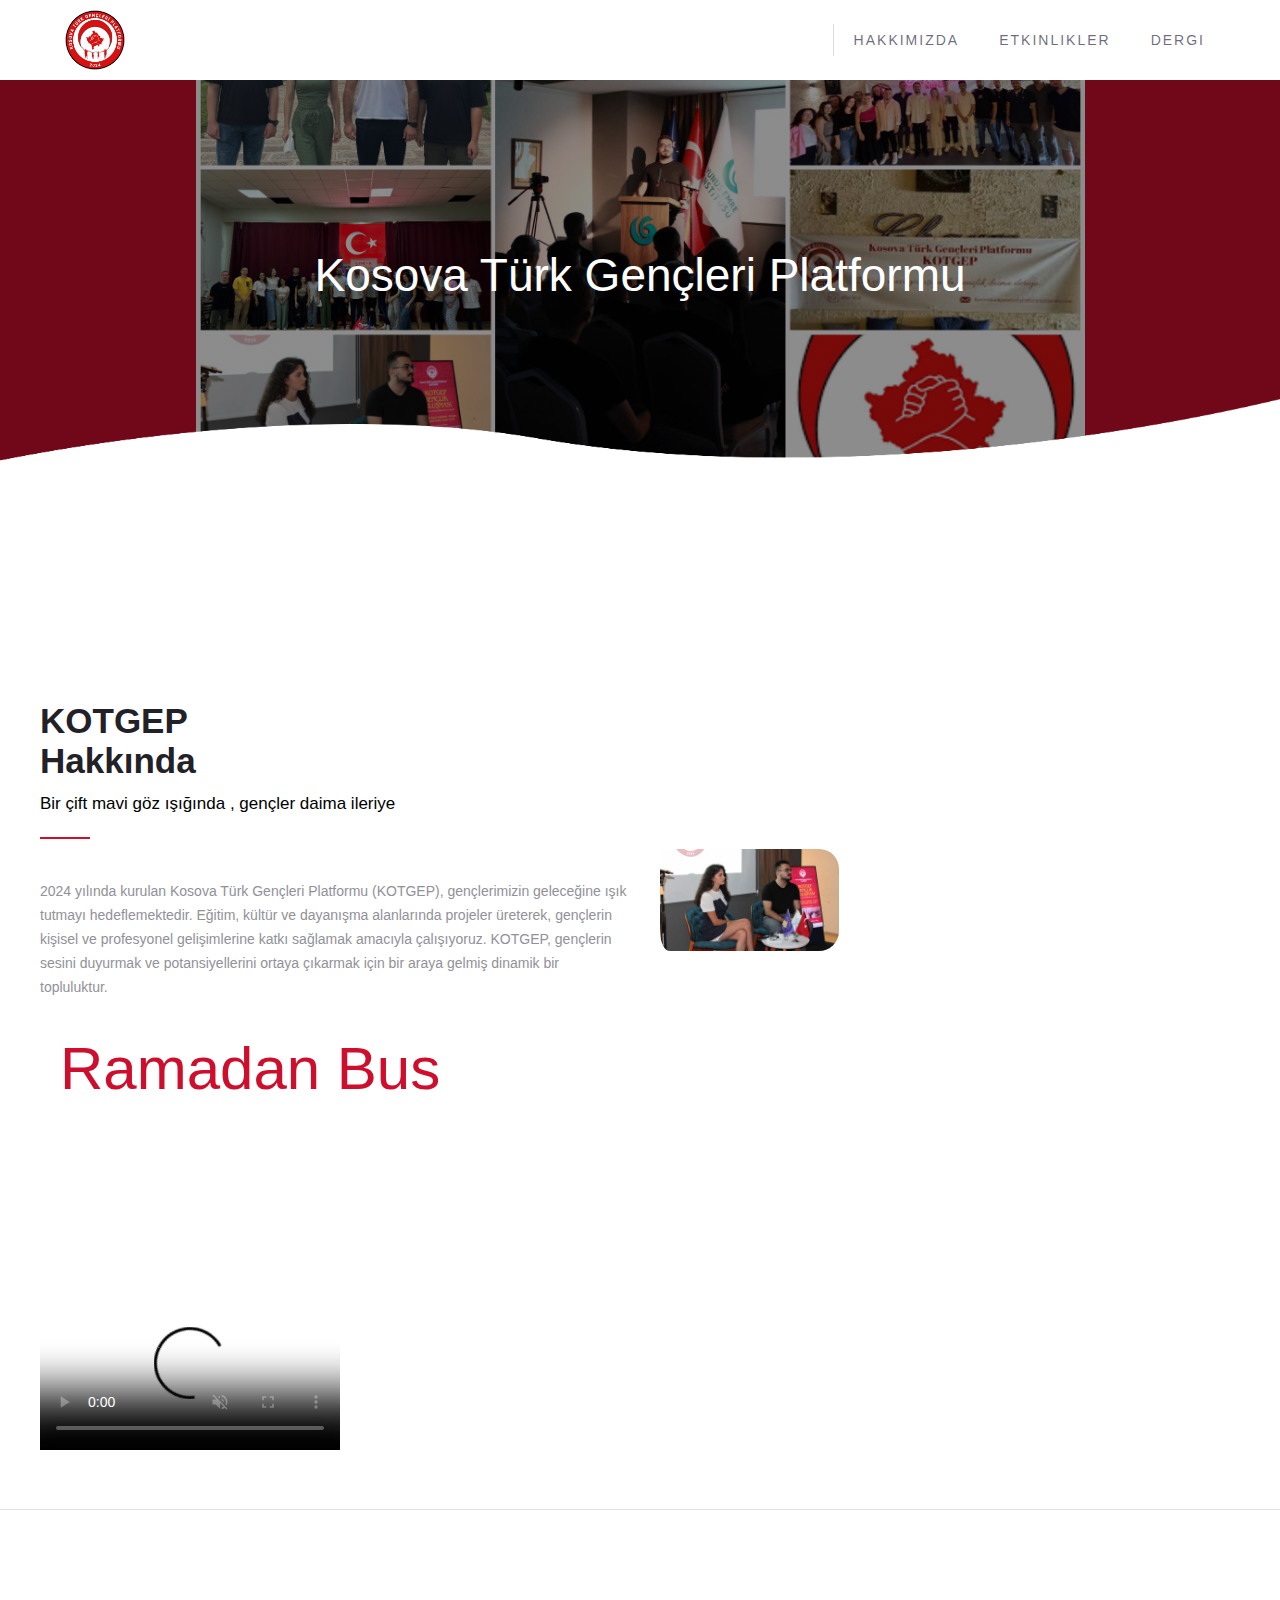
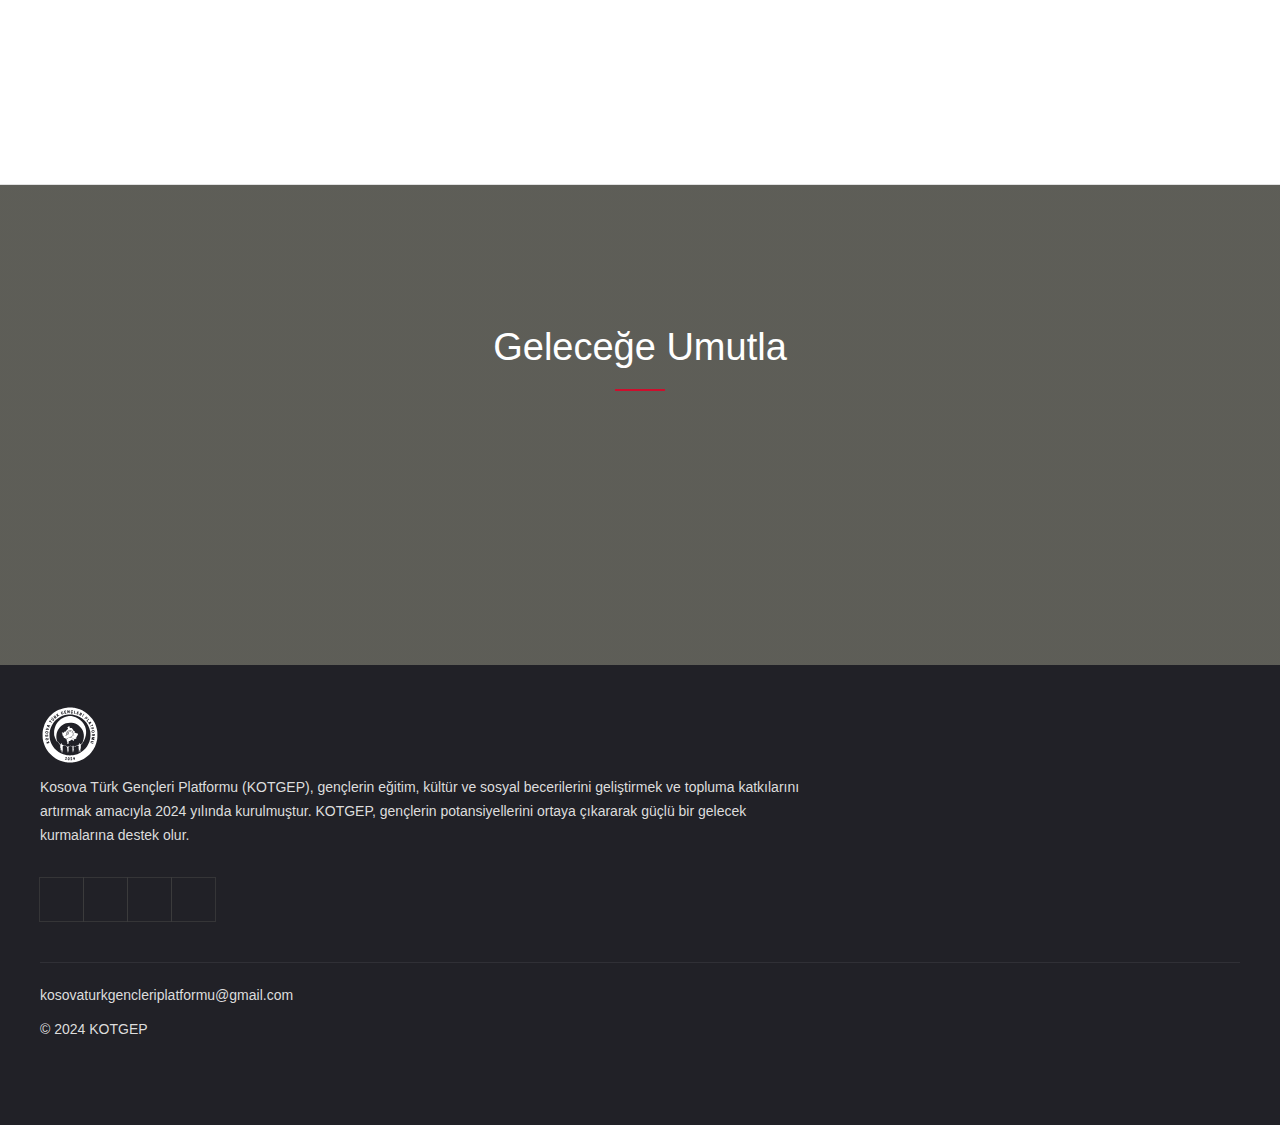
==== commit 7a8c908d: "Dosyalar güncellendi ve anasayfaya dergi eklendi" ====
--- a/about-us.html
+++ b/about-us.html
@@ -30,8 +30,8 @@
           t = " w-mod-";
         n.className += t + "js", ("ontouchstart" in o || o.DocumentTouch && c instanceof DocumentTouch) && (n`.className+=t+"touch"`)}(window,document);
     </script>
-    <link href="./image/kotgep-20240730-0001_1_-removebg-preview.png" rel="shortcut icon" type="image/x-icon" />
-    <link href="./image/kotgep-20240730-0001_1_-removebg-preview.png" rel="apple-touch-icon" />
+    <link href="./image/logo.png" rel="shortcut icon" type="image/x-icon" />
+    <link href="./image/logo.png" rel="apple-touch-icon" />
     <!-- Google Tag Manager -->
     <script>
       (function(w, d, s, l, i) {
@@ -75,7 +75,7 @@
           <div class="container-flex">
             <a href="index.html" class="w-nav-brand">
               <!-- <img src="https://assets-global.website-files.com/5dd045daedfe6a998d672d1d/5dd05a74ef6ed9efe9b8036e_logomark-2-colorArtboard 1.png" width="250" sizes="(max-width: 479px) 100vw, 250px" srcset="https://assets-global.website-files.com/5dd045daedfe6a998d672d1d/5dd05a74ef6ed9efe9b8036e_logomark-2-colorArtboard%201-p-500.png 500w, https://assets-global.website-files.com/5dd045daedfe6a998d672d1d/5dd05a74ef6ed9efe9b8036e_logomark-2-colorArtboard%201-p-800.png 800w, https://assets-global.website-files.com/5dd045daedfe6a998d672d1d/5dd05a74ef6ed9efe9b8036e_logomark-2-colorArtboard%201.png 1357w" alt="" /> -->
-              <img src="./image/kotgep-20240730-0001_1_-removebg-preview.png"  width="250" sizes="(max-width: 479px) 100vw, 250px" srcset="./image/kotgep-20240730-0001_1_-removebg-preview.png 500w, ./image/kotgep-20240730-0001_1_-removebg-preview.png 800w, ./image/kotgep-20240730-0001_1_-removebg-preview.png 1357w" style="width: 80px; padding: 8px;" alt=""/>
+              <img src="./image/logo.png"  width="250" sizes="(max-width: 479px) 100vw, 250px" srcset="./image/logo.png 500w, ./image/logo.png 800w, ./image/logo.png 1357w" style="width: 80px; padding: 8px;" alt=""/>
             </a>
             <a href="index.html" aria-current="page" class="w-nav-brand w--current mid-text" style=" align-items: center; font-size: 1.2rem;">
               KOTGEP
@@ -253,7 +253,7 @@
                         <div role="listitem" class="collection-item w-dyn-item">
                           <div class="list-div w-inline-block w-clearfix">
                             <div class="list-thumbnail">
-                              <img src="./image/kotgep-20240730-0001_1_-removebg-preview.png" alt="" />
+                              <img src="./image/logo.png" alt="" />
                             </div>
                              <h5> KOTGEP Tüzük</h5>
                           </div>
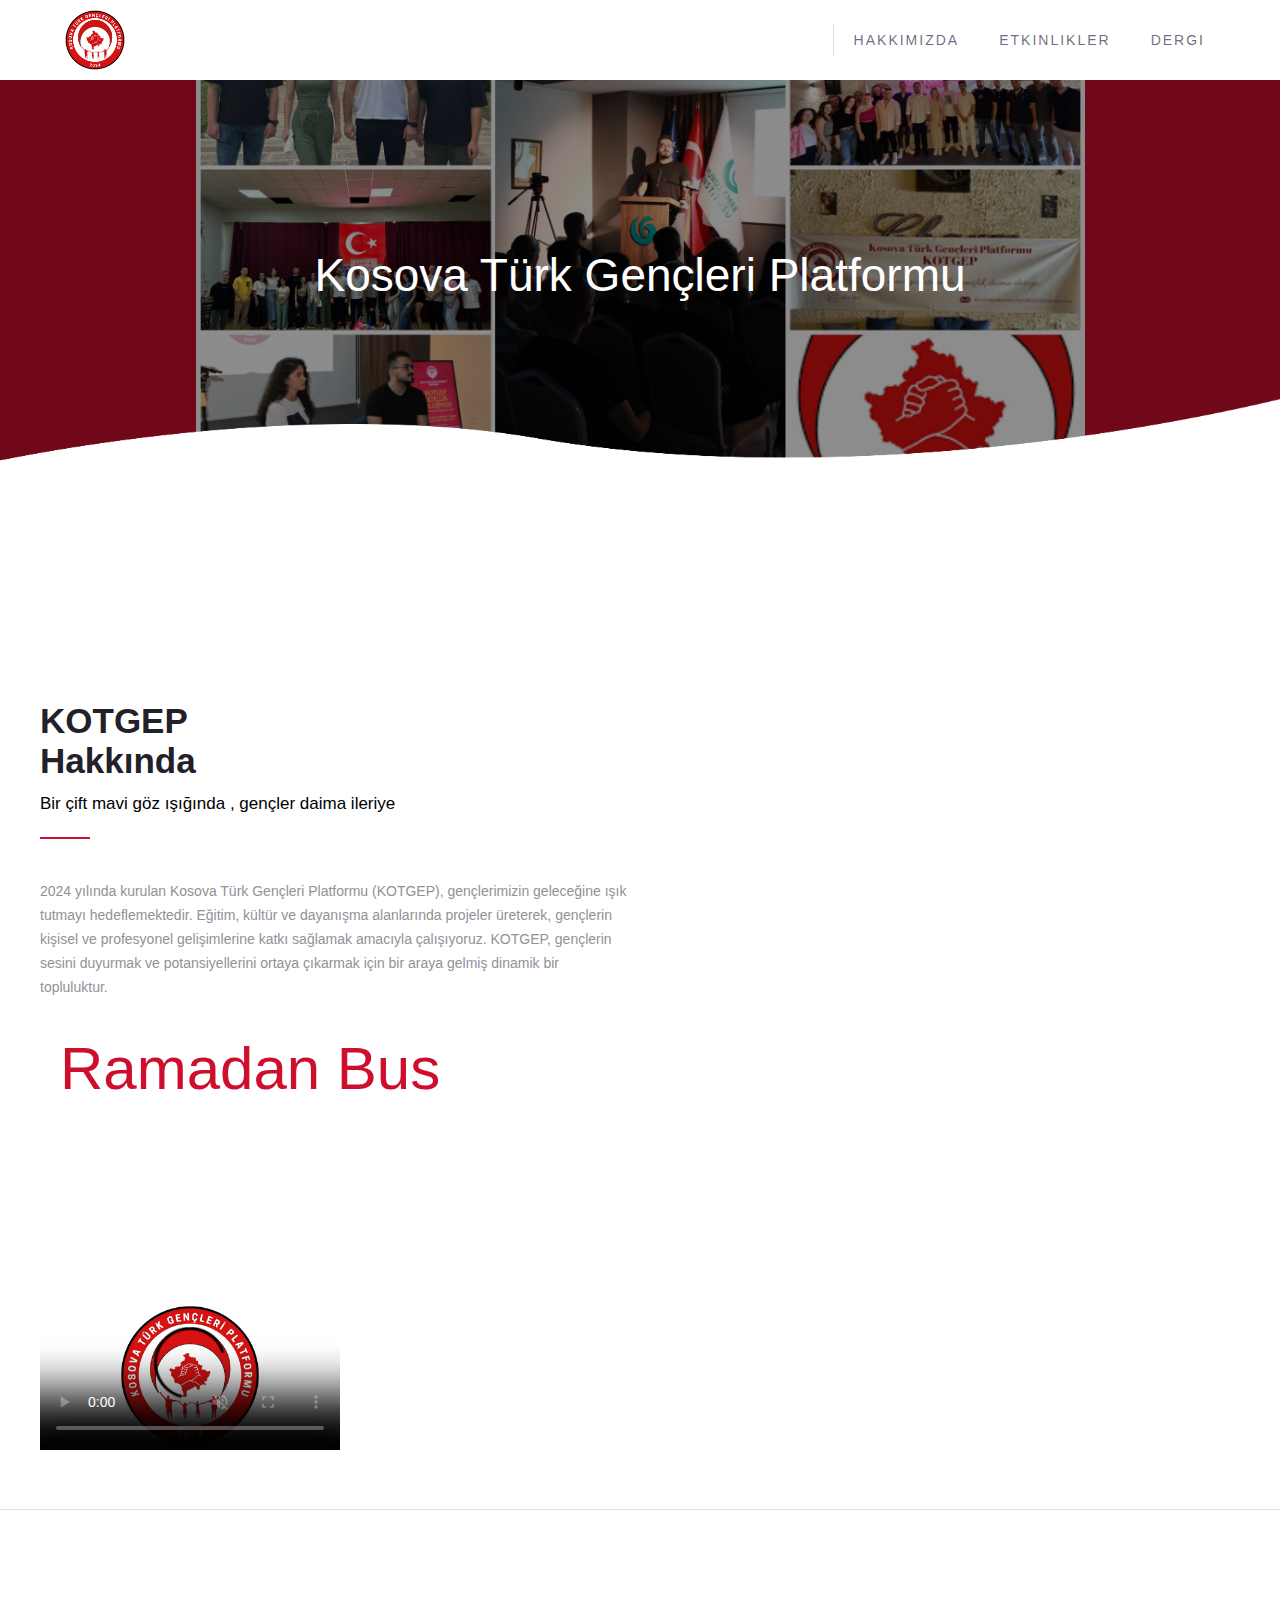
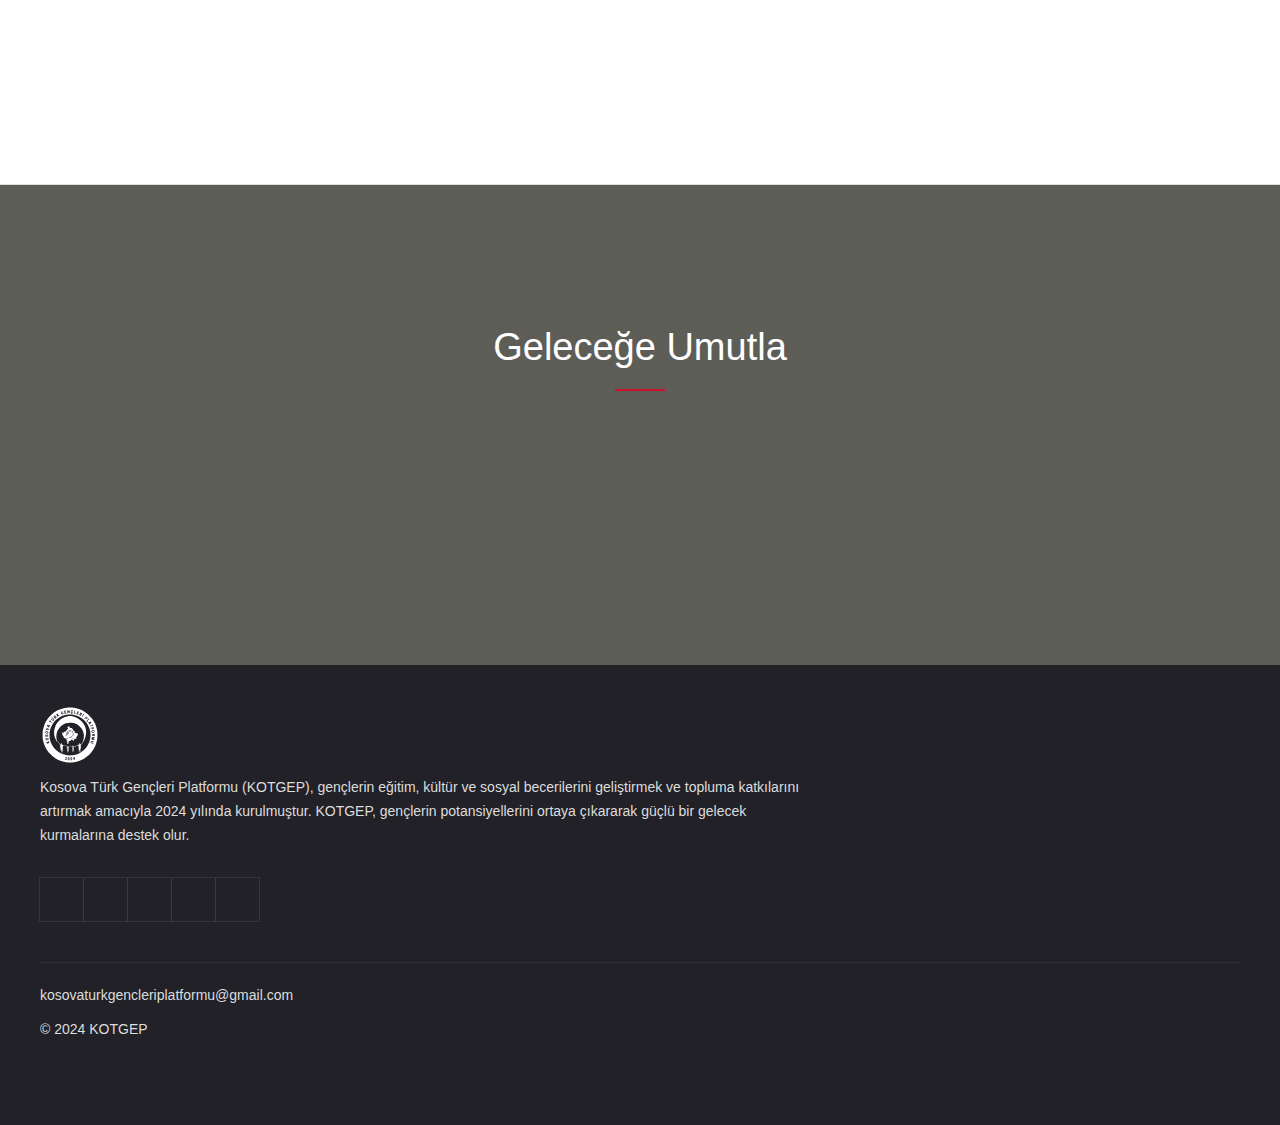
==== commit ce2a6b39: "Version 2.0" ====
--- a/about-us.html
+++ b/about-us.html
@@ -55,9 +55,11 @@
       <!-- Google Tag Manager (noscript) -->
       
     </div>
-    <div class="preloader">
-      <img src="https://assets-global.website-files.com/5dd045daedfe6a998d672d1d/5dd045daedfe6a3b7b672d65_tail-spin.svg" width="50" alt="" />
+    <!-- Preloader -->
+    <div id="preloader">
+      <div class="loader"></div>
     </div>
+    <!-- Preloader Close -->
     <div class="search-wrapper w-hidden-medium w-hidden-small w-hidden-tiny">
       <div class="search-overlay"></div>
       <div class="container center w-container">
@@ -126,7 +128,7 @@
                   </div>
                 </div>
                 <div class="column-2 w-col w-col-6">
-                  <img src="./image/test.jpeg" sizes="(max-width: 767px) 92vw, 48vw" srcset="./image/test.jpeg 500w, ./image/test.jpeg 800w, ./image/test.jpeg 1600w, ./image/test.jpeg 2000w, ./image/test.jpeg 2538w" alt="" class="image-9" />
+                  <!-- <img src="./image/test.jpeg" sizes="(max-width: 767px) 92vw, 48vw" srcset="./image/test.jpeg 500w, ./image/test.jpeg 800w, ./image/test.jpeg 1600w, ./image/test.jpeg 2000w, ./image/test.jpeg 2538w" alt="" class="image-9" /> -->
                   <div style="padding-top:56.17021276595745%" class="video-2 w-video w-embed">
                     <iframe class="embedly-embed" src="http://cdn.embedly.com/widgets/media.html?src=https%3A%2F%2Fwww.youtube.com%2Fembed%2FRBnXutIqDWU%3Ffeature%3Doembed&url=https%3A%2F%2Fwww.youtube.com%2Fwatch%3Fv%3DRBnXutIqDWU&image=https%3A%2F%2Fi.ytimg.com%2Fvi%2FRBnXutIqDWU%2Fhqdefault.jpg&key=c4e54deccf4d4ec997a64902e9a30300&type=text%2Fhtml&schema=youtube" scrolling="no" frameborder="0" allow="autoplay; fullscreen" allowfullscreen="true"></iframe>
                   </div>
@@ -136,7 +138,7 @@
                 </div>
               </div>
               <video controls style="max-width: 100%;" id="video" poster="poster-image.jpg" muted>
-                <source src="./videos/introduction/Video.mp4" type="video/mp4">
+                <source src="./videos/Video.mp4" type="video/mp4">
                 Tarayıcınız video etiketini desteklemiyor.
             </video>
             </div>
@@ -1193,6 +1195,9 @@
                     <a href="https://www.instagram.com/kotgep/" class="social-icon left w-inline-block">
                       <img src="https://assets-global.website-files.com/5dd045daedfe6a998d672d1d/5dd045daedfe6a05f2672d55_font-awesome_4-7-0_instagram_100_0_ffffff_none.png" width="15" alt="" />
                     </a>
+                    <a href="https://www.linkedin.com/company/kotgep?trk=public_profile_topcard-current-company" class="social-icon left w-inline-block"style="text-decoration: none;color: #fff; font-size: 18px;">
+                      <i class="fa-brands fa-linkedin"></i>
+                    </a>
                     <a href="mailto:kosovaturkgencleriplatformu@gmail.com" class="social-icon left w-inline-block" style="text-decoration: none;color: #fff; font-size: 15px;">
                       <i class="fa-solid fa-envelope"></i>
                     </a>
@@ -1211,6 +1216,8 @@
         </div>
       </div>
     </div>
+    <script src="https://ajax.googleapis.com/ajax/libs/jquery/3.6.0/jquery.min.js"></script>
+    <script src="./js/preloader.js"></script>
     <script src="/js/video.js" type="text/javascript"></script>
     <script src="https://d3e54v103j8qbb.cloudfront.net/js/jquery-3.5.1.min.dc5e7f18c8.js?site=5dd045daedfe6a998d672d1d" type="text/javascript" integrity="sha256-9/aliU8dGd2tb6OSsuzixeV4y/faTqgFtohetphbbj0=" crossorigin="anonymous"></script>
     <script src="https://assets-global.website-files.com/5dd045daedfe6a998d672d1d/js/webflow.89e5d8824.js" type="text/javascript"></script>
--- a/css/css.css
+++ b/css/css.css
@@ -1,3 +1,8 @@
+@keyframes spin {
+  0% { transform: rotate(0deg); }
+  100% { transform: rotate(360deg); }
+}
+
 html {
     -ms-text-size-adjust: 100%;
     -webkit-text-size-adjust: 100%;
@@ -2763,20 +2768,30 @@
     position: absolute;
   }
   
-  .preloader {
-    z-index: 9999;
-    width: 100%;
-    height: 100%;
-    background-color: #fff;
+  #preloader {
+    position: fixed;
+    top: 0;
+    left: 0;
+    right: 0;
+    bottom: 0;
+    background-color: #fff; /* Arka plan rengi */
+    display: flex;
     justify-content: center;
     align-items: center;
-    display: none;
-    position: fixed;
-    top: 0;
-    bottom: 0;
-    left: 0;
-    right: 0;
-  }
+    z-index: 9999; /* Diğer tüm içeriklerin üzerinde görünmesi için */
+}
+  
+  /* Basit bir dönen yükleme animasyonu */
+  .loader {
+    border: 5px solid white; /* Dış halka */
+    border-radius: 50%;
+    border-top: 5px solid var(--brand-red); /* Üst halkanın rengi */
+    width: 130px;
+    height: 130px;
+    animation: spin 2s linear infinite;
+
+  }
+    
   
   .page-content {
     position: relative;
@@ -3047,6 +3062,80 @@
     line-height: 30px;
   }
   
+  /* Lokasyon */
+  .location{
+    padding-top: 20px;
+    padding-bottom: 20px;
+}
+.location_base{
+    margin-left: 20px;
+    margin-right: 20px;
+    top: 0%;
+    bottom: 0%;
+    left: 0%;
+    right: 0%;
+    border-radius: 1rem;
+}
+.base_base{
+    max-width: 1200px;
+    margin-left: auto;
+    margin-right: auto;
+    padding-left: 15px;
+    padding-right: 15px;
+}
+.base_base .header{
+    grid-column-gap: 100px;
+    border-bottom: 1px solid rgba(0,0,0);
+    justify-content: space-between;
+    padding-bottom: 50px;
+    display: flex
+}
+.location_cart{
+    width: 100%;
+    grid-column-gap: 30px;
+    grid-row-gap: 30px;
+    flex-direction: row;
+    grid-template-rows: auto;
+    grid-template-columns: 1fr 1fr;
+    grid-auto-columns: 1fr;
+    margin-top: 50px;
+    display: grid;
+}
+.info_cart{
+    width: 100%;
+    grid-row-gap: 40px;
+    border: 1px solid rgba(104, 122, 119, .3);
+    border-radius: 0.5rem;
+    flex-direction: column;
+    justify-content: center;
+    padding: 30px;
+    display: flex;
+    position: relative;
+}
+.detail{
+    color: #4f5558;
+    font-size: 25px;
+}
+.detail i{
+    margin-right: 10px;
+}
+.map_cart{
+    width: 100%;
+    margin-left: 30px;
+    outline: 1px solid rgba(104, 122, 119, .3);
+    padding: 1rem;
+    border-radius: 0.875rem;
+}
+.map_cart h4{
+  margin-bottom: 1rem;
+}
+.map_cart iframe{
+  
+  border-radius: 0.875rem;
+}
+
+ 
+
   .line-divider {
     width: 50px;
     height: 2px;
@@ -4593,6 +4682,12 @@
     right: 0;
   }
   
+  #video{
+    background-image: url(/image/kotgep-20240730-0001_1_-removebg-preview.png);
+    background-position: center;
+    background-size: contain;
+    background-repeat: no-repeat;
+  }
   .play-button-circle {
     width: 72px;
     height: 72px;
@@ -5062,7 +5157,6 @@
   background-color: rgba(0, 0, 0, 0);
   justify-content: center;
   align-items: center;
-  padding: 40px 0% 20px 5%;
   display: flex;
   }
   
@@ -5078,7 +5172,8 @@
   .c02_block_image {
     width: 50%;
   text-align: center;
-  padding-right: 55px;
+  padding-right: 25px;
+  padding-left: 25px;
   position: relative;
   }
 
@@ -6156,7 +6251,36 @@
     .paragraph-biger.landingpagesubtext {
       font-size: 20px;
     }
-  
+    
+    .location{
+      padding-top: 10px;
+    }
+    .location_base{
+        margin-left: auto;
+        margin-right: auto;
+        margin-top: 0;
+    }
+    .base_base{
+        padding-left: 10px;
+        padding-right: 10px;
+        padding-bottom: 3rem;
+        border-radius: 0px;
+    }
+    .location_cart{
+        display: flex;
+        flex-direction: column !important;
+    }
+    .map_cart{
+        margin-left: 0;
+    }
+    .detail{
+      font-size: 18px;
+    }
+    iframe{
+        max-width: 100%;
+        width: 600px;
+    }
+
     .left-about {
       height: auto;
     }
@@ -6390,6 +6514,7 @@
       align-items: center;
       padding-top: 55px;
       padding-right: 0;
+      padding-left: 0;
       display: flex;
     }
   
@@ -6421,7 +6546,14 @@
       padding-right: 60px;
       display: flex;
     }
-  
+    .soloimg{
+      width: 80%;
+      text-align: center;
+      padding-right: 25px;
+      padding-left: 25px;
+      position: relative;
+      display: inline-block;
+    }
     .hero-solid {
       padding-top: 20px;
       padding-bottom: 80px;
@@ -6875,7 +7007,7 @@
       object-fit: scale-down;
       padding-left: 0;
     }
-  
+    
     .container.team-container-1 {
       padding-top: 0;
     }
@@ -6938,7 +7070,14 @@
       color: var(--black);
       font-size: 14px;
     }
-  
+    .soloimg{
+      width: 100%;
+      text-align: center;
+      padding-right: 5px;
+      padding-left: 5px;
+      position: relative;
+      display: inline-block;
+    }
     .paragraph-biger.whiter {
       padding-left: 10px;
       padding-right: 10px;
@@ -7226,10 +7365,14 @@
     .center-h2 {
       margin-top: 0;
       margin-bottom: 0;
-      font-size: 30px;
+      font-size: 27px;
       line-height: 40px;
     }
-  
+    
+    .list-div h5{
+      font-size: 13px;
+    }
+
     .feature-column {
       width: 100%;
       min-height: 1px;
